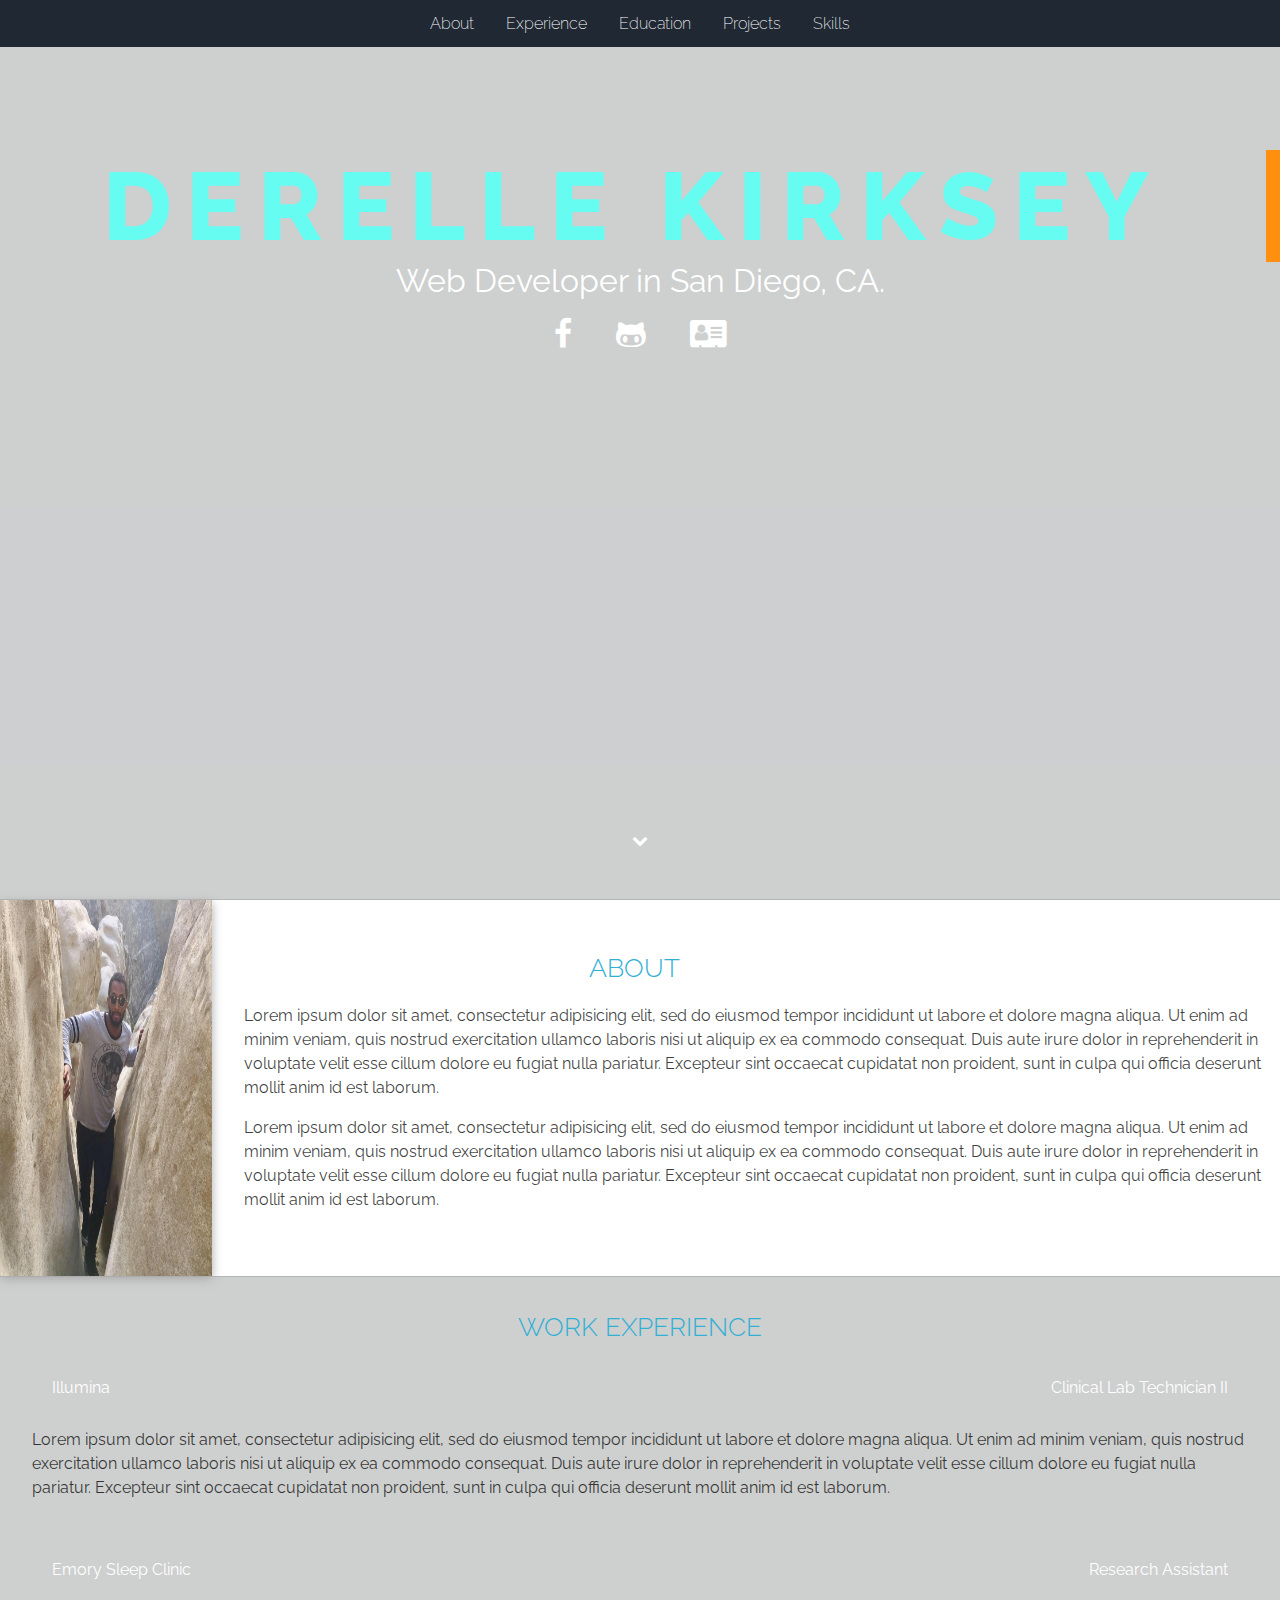
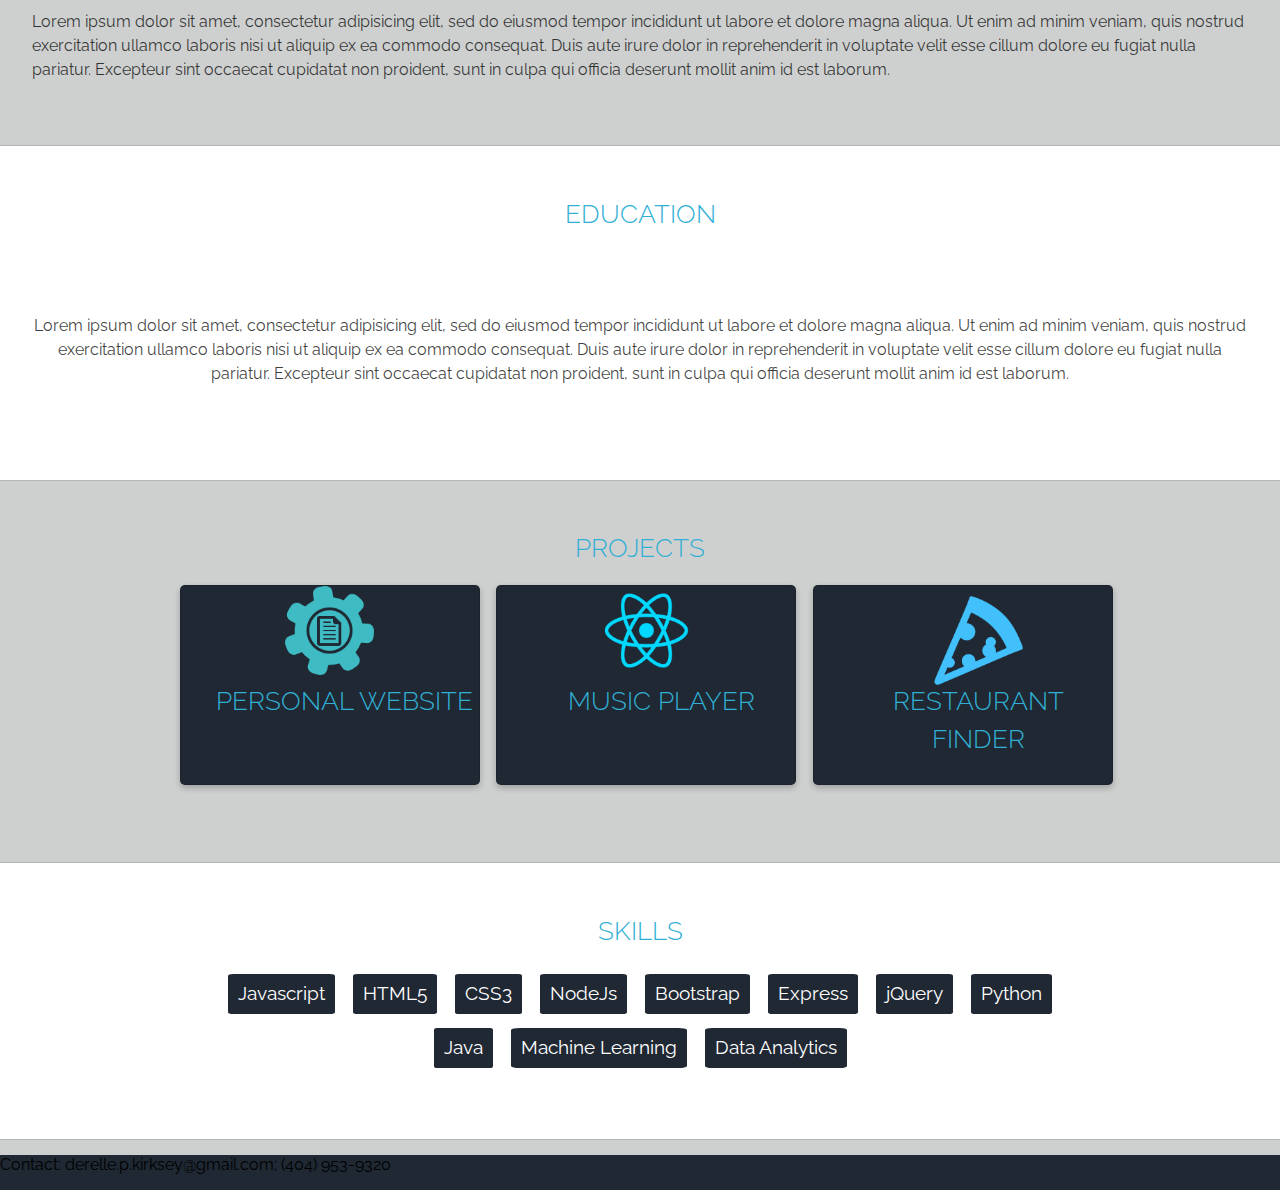
==== index.html @ b4f16cac "refactored cards" ====
<!DOCTYPE html>
<html>
  <head>
    <meta charset="utf-8">
    <meta name="viewport" content="width=device-width, initial-scale=1">
    <title>Derelle Kirksey</title>
    <link rel="stylesheet" media="screen and (min-width:1255px)" href="style.css">
    <link rel="stylesheet" media="screen and (min-width:837px) and (max-width: 1255px)" href="style2.css">
    <link rel="stylesheet" media="screen and (max-width: 837px) and (min-width: 595px)" href="style3.css">
    <link rel="stylesheet" media="screen and (max-width: 595px)" href="style4.css">
    <link href="https://fonts.googleapis.com/css?family=Raleway:200,300,400,500,600,700,800" rel="stylesheet">
    <link rel="stylesheet" href="https://maxcdn.bootstrapcdn.com/font-awesome/4.7.0/css/font-awesome.min.css">
      <script src="https://ajax.googleapis.com/ajax/libs/jquery/3.3.1/jquery.min.js"></script>
  </head>
  <body>

    <!-- BEGIN NAVBAR -->
    <div class="navbar">
      <a href="#about">About</a>
      <a href="#experience">Experience</a>
      <a href="#education">Education</a>
      <a href="#projects">Projects</a>
      <a href="#skills">Skills</a>
    </div>
    <!-- END NAVBAR -->

    <div class="container">

      <!-- HEADER -->
      <div class="jumbotron-fluid">


        <div class="jumbotron-text">
          <h1>Derelle Kirksey</h1>
          <p>Web Developer in San Diego, CA.</p>
        </div>
        <div class="jumbotron-social">
          <ul class="ul-social">
            <li class="li-social-links">
              <a class="social" href="https://www.facebook.com/bearhatz" target="_blank"><i class="fa fa-facebook" aria-hidden="true"></i></a>
            </li>
            <li class="li-social-links">
              <a class="social" href="https://github.com/citizenSNPs" target="_blank"><i class="fa fa-github-alt" aria-hidden="true"></i></a>
            </li>
            <li class="li-social-links">
              <a class="social" href="google.com" target="_blank"><i class="fa fa-address-card" aria-hidden="true"></i></a>
            </li>


          </ul>
        </div>
        <div id="down-arrow">
          <span><a href="#about"><i class="fa fa-chevron-down" aria-hidden="true"></i></a></span>
        </div>

      </div>
  </div>
      <!-- END HEADER -->



      <!-- BEGIN ABOUT -->
      <div class = "first_section about_section">
      <div class="row white box-shadow">
        <div class="side-content" id="portrait-container">  <img src="portrait.jpg" id = "portrait" alt=""></div>
        <div class="main-content">
          <div class="content-header">
            <a class="anchor" name="about"></a>
            <h2 class="section_title" id = "about-header">About</h2>
          </div>
          <div class="content-body" id="about">
            <p>Lorem ipsum dolor sit amet, consectetur adipisicing elit, sed do eiusmod tempor incididunt ut labore et dolore magna aliqua. Ut enim ad minim veniam, quis nostrud exercitation ullamco laboris nisi ut aliquip ex ea commodo consequat. Duis aute irure dolor in reprehenderit in voluptate velit esse cillum dolore eu fugiat nulla pariatur. Excepteur sint occaecat cupidatat non proident, sunt in culpa qui officia deserunt mollit anim id est laborum.</p>
            <p>Lorem ipsum dolor sit amet, consectetur adipisicing elit, sed do eiusmod tempor incididunt ut labore et dolore magna aliqua. Ut enim ad minim veniam, quis nostrud exercitation ullamco laboris nisi ut aliquip ex ea commodo consequat. Duis aute irure dolor in reprehenderit in voluptate velit esse cillum dolore eu fugiat nulla pariatur. Excepteur sint occaecat cupidatat non proident, sunt in culpa qui officia deserunt mollit anim id est laborum.</p>
          </div>
        </div>

      </div>
    </div>
      <!-- END ABOUT -->

      <!-- BEGIN EXPERIENCE -->





    <div class="first_section">

        <div class="side-content"></div>
        <div class="main-content">
          <div class="content-header">
            <a class="anchor" name="experience"></a>
            <h2 class="section_title">Work Experience</h2>
          </div>
          <!-- CARD #1 -->
          <div class="content-body">
            <div class="card">
              <div class="card-header">
                <h4>Illumina <span class="job-title">Clinical Lab Technician II</span></h4>
              </div>
              <div class="card-content">
                <p>Lorem ipsum dolor sit amet, consectetur adipisicing elit, sed do eiusmod tempor incididunt ut labore et dolore magna aliqua. Ut enim ad minim veniam, quis nostrud exercitation ullamco laboris nisi ut aliquip ex ea commodo consequat. Duis aute irure dolor in reprehenderit in voluptate velit esse cillum dolore eu fugiat nulla pariatur. Excepteur sint occaecat cupidatat non proident, sunt in culpa qui officia deserunt mollit anim id est laborum.</p>
              </div>
            </div>




          <!-- CARD #2 -->

            <div class="card">
              <div class="card-header">
                <h4>Emory Sleep Clinic   <span class="job-title">Research Assistant</span></h4>
              </div>
              <div class="card-content">
                <p>Lorem ipsum dolor sit amet, consectetur adipisicing elit, sed do eiusmod tempor incididunt ut labore et dolore magna aliqua. Ut enim ad minim veniam, quis nostrud exercitation ullamco laboris nisi ut aliquip ex ea commodo consequat. Duis aute irure dolor in reprehenderit in voluptate velit esse cillum dolore eu fugiat nulla pariatur. Excepteur sint occaecat cupidatat non proident, sunt in culpa qui officia deserunt mollit anim id est laborum.</p>
              </div>
            </div>
          </div>
        </div>
      </div>

      <!-- END EXPERIENCE -->

      <!-- BEGIN EDUCATION -->
      <div class="first_section">
      <div class="row white box-shadow">

        <div class="main-content">
          <div class="content-header">
            <a class="anchor" name="education"></a>
            <h2 class="section_title">Education</h2>
          </div>
          <div class="content-body">

            <!-- EDUCATION 1 -->
            <div class="card">
              <div class="card-header">
                <h4>Emory University<span class="job-title">2010-2015</span></h4>
              </div>
              <div class="card-content">
                <p>Lorem ipsum dolor sit amet, consectetur adipisicing elit, sed do eiusmod tempor incididunt ut labore et dolore magna aliqua. Ut enim ad minim veniam, quis nostrud exercitation ullamco laboris nisi ut aliquip ex ea commodo consequat. Duis aute irure dolor in reprehenderit in voluptate velit esse cillum dolore eu fugiat nulla pariatur. Excepteur sint occaecat cupidatat non proident, sunt in culpa qui officia deserunt mollit anim id est laborum.</p>
              </div>
            </div>


          </div>
        </div>

      </div>
    </div>
      <!-- END EDUCATION -->

      <!-- BEGIN PROJECTS -->
      <div class="row">
        <div class="main-content-lg">
          <div class="content-header">
            <a class="anchor" name="projects"></a>
            <h2 class="section_title">Projects</h2>
          </div>


          <div class="content-body">
            <!-- CARD #1 -->
            <div class="project-card-hidden">
              <img class= "project-icon" id="bracket" src="./bracket-icon.png" alt="">
              <h2>Personal Website</h2>
              <div class="project-content">
                <p>Click on the icon to view the code for this website!</p>
              </div>

            </div>
            <!-- CARD #2 -->
            <div class="project-card-hidden">

              <img class= "project-icon" src="./react-icon.png" alt="">
              <h2>Music Player</h2>
              <div class="project-content">
                <p>Music player web app with funky visuals - created using React. Click on the icon to view the code!</p>
              </div>

            </div>
            <!-- CARD #3 -->
            <div class="project-card-hidden">

              <img class= "project-icon food" src="./food.png" alt="cannot display">
              <h2>Restaurant Finder</h2>
              <div class="project-content">
                <p>A nifty way to find restaurants using Zomato API. Click on the icon to view the code!</p>

            </div>
          </div>
          </div>
        </div>
      </div>
      <!-- END PROJECTS -->

      <!-- BEGIN SKILLS -->
            <div class="row white box-shadow">
              <div class="side-content"></div>
              <div class="main-content">
                <div class="content-header">
                  <a class="anchor" name="skills"></a>
                  <h2 class="section_title">Skills</h2>
                </div>
                <div class="content-body">
                  <ul class="ul-skills">
                    <li class="li-skills">Javascript</li>
                    <li class="li-skills">HTML5</li>
                    <li class="li-skills">CSS3</li>
                    <li class="li-skills">NodeJs</li>
                    <li class="li-skills">Bootstrap</li>
                    <li class="li-skills">Express</li>
                    <li class="li-skills">jQuery</li>
                    <li class="li-skills">Python</li>
                    <li class="li-skills">Java</li>
                    <li class="li-skills">Machine Learning</li>
                    <li class="li-skills">Data Analytics</li>
                  </ul>
                </div>
              </div>
              <div class="side-content"></div>
            </div>
            <!-- END SKILLS -->



      <!-- BEGIN FOOTER -->
      <footer><p>Contact: derelle.p.kirksey@gmail.com; (404) 953-9320</p></footer>
      <!-- END FOOTER -->

    </div>



  <script type="text/javascript" src="scripts.js"></script>
  </body>
</html>
---- style.css ----
html, body {
  font-family: 'Raleway', sans-serif;
  background: rgba(197, 198, 199, 0.6);
  margin: 0;
  padding: 0;
  width: 100vw;

}

* {
  box-sizing: border-box
}



/*NAVBAR*/
.navbar {
  background-color: #1f2833;
  position: fixed; /* Set the navbar to fixed position */
  top: 0; /* Position the navbar at the top of the page */
  width: 100%; /* Full width */
  display: flex;
  justify-content: center;
  z-index: 100;
}

.navbar a {
  font-weight: 200;
  color: white;
  padding: 14px 16px;
  text-decoration: none;
  border-bottom: hidden;

}




.anchor {
  display: block;
  position: relative;
  top: -70px;
  visibility: hidden;
}

/*JUMBOTRON*/
.jumbotron-fluid {
  background-image: url('./rainbows_edit2.jpg');
  background-size: 100vw;
  height: 100vh; /*height to 100% of view height*/
  /* background: #0B0c10; /*background color to blue*/
  margin-bottom: 0; /*no bottom margin*/
  display: flex;
  flex-direction: column;


}

.jumbotron-text {
  /*TAGLINE UNDER NAME*/
  font-weight: 400;
  font-size: 2em;
  color: white;
  text-align: center;
  padding-top: 150px;
}

.jumbotron-text h1 {
  /* NAME */
  text-transform: uppercase;
  font-weight: 800;
  font-size: 3em;
  margin-bottom: 0;
  color: #66fcf1;

}

.jumbotron-text h1 {
  overflow: hidden; /* Ensures the content is not revealed until the animation */
  border-right: .15em solid #ff8f0f; /* The typwriter cursor */
  white-space: nowrap; /* Keeps the content on a single line */
  margin: 0 auto; /* Gives that scrolling effect as the typing happens */
  letter-spacing: .15em; /* Adjust as needed */
  animation:
    typing 3.5s steps(40, end),
    blink-caret .75s 5;
    animation-fill-mode: forwards;

}


/* The typing effect */
@keyframes typing {
  from { width: 0 }
  to { width: 85% }
}

/* The typewriter cursor effect */
@keyframes blink-caret {
  from, to { border-color: transparent }
  50% { border-color: orange; }
  100% {border-color: transparent; }
}

.jumbotron-text p {
  margin: 0;
}

/*SOCIAL LINKS*/
.ul-social {
  text-align: center;
  padding-left: 0;
}

.li-social-links {
  display: inline-block;
  list-style: none;
}

.social {
  font-size: 2em;
  color: white;
  padding: 20px;
}

/*ARROW LINK*/
#down-arrow {
  /*position: absolute;
  width: 100%;*/
  margin-top: auto;
  text-align: center;
  margin-bottom: 50px;
}

#down-arrow a {
  color: white;
}

/*CONTENT*/
.container {
  /*sets up flexbox*/
  display: flex;
  flex-direction: column;
  width: 100vw;
  margin-left: auto;
  margin-right: auto;
}

.row {
  display: flex;
  text-align: center;

}

.white {
  background: white;
}

.side-content {
  flex: 0 0 16.6%;
}


#portrait{
  height: 100%;
  width: 100%;
  left: 0%;
  top:26.5%;
  border-radius: 0%;
  z-index: 0;
  box-shadow: 0px 3px 10px darkgrey;
}


.main-content {
  /* flex: 0 0 66.6%; */
  margin-top: 2rem;
  margin-bottom: 3rem;
  width: 95%;
  margin-left: auto;
  margin-right: auto;
}

.side-content-sm {
  flex: 0 0 10%;
}

.main-content-lg {
  flex: 0 0 100%;
  margin-top: 2rem;
  margin-bottom: 3rem;
}

.box-shadow {
  -webkit-box-shadow: 0px 0px 1px 0px rgba(0,0,0,0.75);
  -moz-box-shadow: 0px 0px 1px 0px rgba(0,0,0,0.75);
  box-shadow: 0px 0px 1px 0px rgba(0,0,0,0.75);
}


h2 {
  font-weight: 300;
  font-size: 2vw;
  color: #31b0d5;
  text-transform: uppercase;
  text-align: center;
}

.content-body {

  line-height: 1.5;
  color: rgba(0,0,0,.75);

}

.content-body#about{
  text-align: left;
  margin-left: 3%;
}

#about-header{
  position: relative;
  left: -10.5%;
}


/*EDUCATION*/
.card {
  display: flex;
  flex-direction: column;
  background-color: rgba(197, 198, 199, 0);
  margin-bottom: 30px;
  width: 100%;
  margin-left: auto;
  margin-right: auto;
}

.card-header {
  padding: .75rem 1.25rem;
  border-top-left-radius: .25rem;
  border-top-right-radius: .25rem;
}

.card-header {
  text-align: left;
}
}

.card-content {
  padding: 1rem 1rem;
  flex: 1 1 auto;
  text-align: center;

}

h4 {
  margin: 0;
  font-weight: 400;
  color: white;
}

.job-title {
  float: right;
}

.first_section{
  display: inline-block;
}

/*PROJECTS*/


.project-card-hidden{
  display: inline-block;
  flex-wrap: wrap;
  flex-direction: row;
  background-color: #1f2833;
  border: 1px solid rgba(0,0,0,.125);
  border-radius: 5px;
  margin: auto;
  margin-bottom: 30px;
  box-shadow: 0 3px 6px rgba(0,0,0,0.08), 0 3px 6px rgba(0,0,0,0.15);
  height: 200px;
  width: 20%;
  transition: width 500ms;
  text-align: center;
  min-width: 300px;
  margin-left: 1%;
  vertical-align: bottom;
}

.project-card-hidden:hover{
  display: inline-block;
  flex-wrap: wrap;
  background-color: white;
  border: 1px solid rgba(0,0,0,.125);
  border-radius: 5px;
  margin-bottom: 30px;
  box-shadow: 0 3px 6px rgba(0,0,0,0.08), 0 3px 6px rgba(0,0,0,0.15);
  width: 40%;
}

.project-card-hidden:hover .project-content{
  opacity: 1;
  transition-delay: 400ms;
}

.project-card {
  display: flex;
  flex-direction: row;
  background-color: white;
  border: 1px solid rgba(0,0,0,.125);
  border-radius: 5px;
  margin-bottom: 30px;
  box-shadow: 0 3px 6px rgba(0,0,0,0.08), 0 3px 6px rgba(0,0,0,0.15);
}

.project-icon{
  height: 45%;
  cursor: pointer;
  filter: hue-rotate();
  max-width: 50%;
}

.project-icon.food{
  height: 45%;
  position: relative;
  top: 5%;
  left: 5%;
}


.project-image {
  flex: 1 0 auto;
}

.project-image img {
  display: block;
  border-top-left-radius: 5px;
  border-bottom-left-radius: 5px;
}

.project-card-hidden h2{
  margin: auto;
  margin-left: 10%;
}

.project-content {
  flex: 1 1 auto;
  padding: 1.25rem;
  display: flex block;
  justify-content: center;
  flex-direction: column;
  opacity: 0;

}

/*SKILLS*/
.ul-skills {
  text-align: center;
  padding-left: 0;
  list-style-type: none;
}

.li-skills {
  display: inline-block;
  height: 40px;
  margin: 7px;
  padding: 5px 10px;
  color: white;
  background: #1f2833;
  list-style: none;
  cursor: default;
  font-size: 1.2em;
  list-style-type: none;
  border-radius: 5%;
}

.li-skills:hover{
  color: #66fcf1;
}



/*CONTACT*/
.blue {
  background: #3498db;
  text-align: center;
}

.contact {
  max-width: 500px;
  margin: 0 auto;
}

.contact input, .contact textarea {
  display: block;
  width: 100%;
  padding: 10px;
  border-radius: 4px;
  border: none;
  margin-bottom: 10px;
  background: #1d6fa5;
  color: #fff;
  -webkit-transition: .5s ease all;
  transition: .5s ease all;
}

.contact textarea {
  height: 150px;
  resize: none;
}

.contact button {
  display: block;
  width: 100%;
  background: #fff;
  border-radius: 4px;
  padding: 5px 10px;
  border: none;
  color: #3498db;
  font-weight: 700;
  box-shadow: 0 1px 3px rgba(0,0,0,0.12), 0 1px 2px rgba(0,0,0,0.24);
  -webkit-transition: .5s ease all;
  transition: .5s ease all;
}


.white-text {
  color: white;
}

.row.white.box-shadow{
  margin-left: auto;
  margin-right: auto;
  text-align: center;
}

footer{
  background: #1f2833;
  height: 35px;
  position: relative;
  bottom: -50%;
}


#css{
  position: absolute;
  z-index: 5;
}

img, embed, object, video, h2{
			max-width: 100%;
		}
---- style2.css ----
html, body {
  font-family: 'Raleway', sans-serif;
  background: rgba(197, 198, 199, 0.6);
  margin: 0;
  padding: 0;
  width: 100vw;

}

* {
  box-sizing: border-box
}



/*NAVBAR*/
.navbar {
  background-color: #0B0c10;
  position: fixed; /* Set the navbar to fixed position */
  top: 0; /* Position the navbar at the top of the page */
  width: 100%; /* Full width */
  display: flex;
  justify-content: center;
  z-index: 100;
}

.navbar a {
  font-weight: 200;
  color: white;
  padding: 14px 16px;
  text-decoration: none;
  border-bottom: hidden;

}




.anchor {
  display: block;
  position: relative;
  top: -70px;
  visibility: hidden;
}

/*JUMBOTRON*/
.jumbotron-fluid {
  height: 100vh; /*height to 100% of view height*/
  background: #0B0c10; /*background color to blue*/
  margin-bottom: 0; /*no bottom margin*/
  display: flex;
  flex-direction: column;


}

.jumbotron-text {
  /*TAGLINE UNDER NAME*/
  font-weight: 400;
  font-size: 2em;
  color: white;
  text-align: center;
  padding-top: 150px;
}

.jumbotron-text h1 {
  /* NAME */
  text-transform: uppercase;
  font-weight: 800;
  font-size: 2em;
  margin-bottom: 0;
  color: #66fcf1;

}

.jumbotron-text h1 {
  overflow: hidden; /* Ensures the content is not revealed until the animation */
  border-right: .15em solid orange; /* The typwriter cursor */
  white-space: nowrap; /* Keeps the content on a single line */
  margin: 0 auto; /* Gives that scrolling effect as the typing happens */
  letter-spacing: .15em; /* Adjust as needed */
  animation:
    typing 3.5s steps(40, end),
    blink-caret .75s 5;
    animation-fill-mode: forwards;

}


/* The typing effect */
@keyframes typing {
  from { width: 0 }
  to { width: 85% }
}

/* The typewriter cursor effect */
@keyframes blink-caret {
  from, to { border-color: transparent }
  50% { border-color: orange; }
  100% {border-color: transparent; }
}

.jumbotron-text p {
  margin: 0;
}

/*SOCIAL LINKS*/
.ul-social {
  text-align: center;
  padding-left: 0;
}

.li-social-links {
  display: inline-block;
  list-style: none;
}

.social {
  font-size: 2em;
  color: white;
  padding: 20px;
}

/*ARROW LINK*/
#down-arrow {
  /*position: absolute;
  width: 100%;*/
  margin-top: auto;
  text-align: center;
  margin-bottom: 50px;
}

#down-arrow a {
  color: white;
}

/*CONTENT*/
.container {
  /*sets up flexbox*/
  display: flex;
  flex-direction: column;
  width: 100vw;
  margin-left: auto;
  margin-right: auto;
}

.row {
  display: flex;
  text-align: center;

}

.white {
  background: white;
}

.side-content {
  flex: 0 0 16.6%;
}


#portrait{
  height: 100%;
  width: 100%;
  left: 0%;
  top:26.5%;
  border-radius: 0%;
  z-index: 0;
  box-shadow: 0px 3px 10px darkgrey;
  min-width: 215px;
}


.main-content {
  /* flex: 0 0 66.6%; */
  margin-top: 2rem;
  margin-bottom: 3rem;
  width: 95%;
  margin-left: auto;
  margin-right: auto;
}

.side-content-sm {
  flex: 0 0 10%;
}

.main-content-lg {
  flex: 0 0 80%;
  margin-top: 2rem;
  margin-bottom: 3rem;
}

.box-shadow {
  -webkit-box-shadow: 0px 0px 1px 0px rgba(0,0,0,0.75);
  -moz-box-shadow: 0px 0px 1px 0px rgba(0,0,0,0.75);
  box-shadow: 0px 0px 1px 0px rgba(0,0,0,0.75);
}

h2 {
  font-weight: 300;
  font-size: 2vw;
  color: #31b0d5;
  text-transform: uppercase;
  text-align: center;
}

.content-body {

  line-height: 1.5;
  color: rgba(0,0,0,.75);

}

.content-body#about{
  text-align: left;
  margin-left: 3%;
}

#about-header{
  position: relative;
  left: -10.5%;
}

/*EDUCATION*/
.card {
  display: flex;
  flex-direction: column;
  background-color: white;
  border: 1px solid rgba(0,0,0,.125);
  border-radius: .25rem;
  margin-bottom: 30px;
  width: 80%;
  margin-left: auto;
  margin-right: auto;
}

.card-header {
  padding: .75rem 1.25rem;
  background-color: #1f2833;
  border-bottom: 1px solid rgba(0,0,0,.075);
  border-top-left-radius: .25rem;
  border-top-right-radius: .25rem;
}

.card-header {
  text-align: left;
}
}

.card-content {
  padding: .25rem 1.25rem;
  flex: 1 1 auto;
  text-align: center;
}

h4 {
  margin: 0;
  font-weight: 400;
  color: white;
}

.job-title {
  float: right;
}

/*PROJECTS*/


.project-card-hidden{
  display: flex;
  flex-direction: row;
  background-color: #1f2833;
  border: 1px solid rgba(0,0,0,.125);
  border-radius: 5px;
  margin: auto;
  margin-bottom: 30px;
  box-shadow: 0 3px 6px rgba(0,0,0,0.08), 0 3px 6px rgba(0,0,0,0.15);
  height: 200px;
  width: 40%;
  transition: width 500ms;
  text-align: center;
  min-width: 300px;
}

.project-card-hidden:hover{
  display: flex;
  flex-direction: row;
  background-color: white;
  border: 1px solid rgba(0,0,0,.125);
  border-radius: 5px;
  margin-bottom: 30px;
  box-shadow: 0 3px 6px rgba(0,0,0,0.08), 0 3px 6px rgba(0,0,0,0.15);
  width: 100%;
}

.project-card-hidden:hover .project-content{
  opacity: 1;
  transition-delay: 400ms;
}

.project-card {
  display: flex;
  flex-direction: row;
  background-color: white;
  border: 1px solid rgba(0,0,0,.125);
  border-radius: 5px;
  margin-bottom: 30px;
  box-shadow: 0 3px 6px rgba(0,0,0,0.08), 0 3px 6px rgba(0,0,0,0.15);
}

.project-icon{
  height: 100%;
  cursor: pointer;
  filter: hue-rotate();
  max-width: 50%;
}

/* .project-icon#bracket{
  width: 30%;
} */

.project-image {
  flex: 1 0 auto;
}

.project-image img {
  display: block;
  border-top-left-radius: 5px;
  border-bottom-left-radius: 5px;
}

.project-card-hidden h2{
  margin: auto;
  margin-left: 10%;
}

.project-content {
  flex: 1 1 auto;
  padding: 1.25rem;
  display: flex;
  justify-content: center;
  flex-direction: column;
  opacity: 0;

}

/*SKILLS*/
.ul-skills {
  text-align: center;
  padding-left: 0;
  list-style-type: none;
}

.li-skills {
  display: inline-block;
  height: 40px;
  margin: 7px;
  padding: 5px 10px;
  color: white;
  background: #1f2833;
  list-style: none;
  cursor: default;
  font-size: 1.2em;
  list-style-type: none;
  border-radius: 5%;
}

.li-skills:hover{
  color: #66fcf1;
}



/*CONTACT*/
.blue {
  background: #3498db;
  text-align: center;
}

.contact {
  max-width: 500px;
  margin: 0 auto;
}

.contact input, .contact textarea {
  display: block;
  width: 100%;
  padding: 10px;
  border-radius: 4px;
  border: none;
  margin-bottom: 10px;
  background: #1d6fa5;
  color: #fff;
  -webkit-transition: .5s ease all;
  transition: .5s ease all;
}

.contact textarea {
  height: 150px;
  resize: none;
}

.contact button {
  display: block;
  width: 100%;
  background: #fff;
  border-radius: 4px;
  padding: 5px 10px;
  border: none;
  color: #3498db;
  font-weight: 700;
  box-shadow: 0 1px 3px rgba(0,0,0,0.12), 0 1px 2px rgba(0,0,0,0.24);
  -webkit-transition: .5s ease all;
  transition: .5s ease all;
}


.white-text {
  color: white;
}

.row.white.box-shadow{
  margin-left: auto;
  margin-right: auto;
  text-align: center;
}


#css{
  position: absolute;
  z-index: 5;
}

img, embed, object, video, h2{
			max-width: 100%;
		}
---- style3.css ----
html, body {
  font-family: 'Raleway', sans-serif;
  background: rgba(197, 198, 199, 0.6);
  margin: 0;
  padding: 0;
  width: 100vw;

}

* {
  box-sizing: border-box
}



/*NAVBAR*/
.navbar {
  background-color: #0B0c10;
  position: fixed; /* Set the navbar to fixed position */
  top: 0; /* Position the navbar at the top of the page */
  width: 100%; /* Full width */
  display: flex;
  justify-content: center;
  z-index: 100;
}

.navbar a {
  font-weight: 200;
  color: white;
  padding: 14px 16px;
  text-decoration: none;
  border-bottom: hidden;

}




.anchor {
  display: block;
  position: relative;
  top: -70px;
  visibility: hidden;
}

/*JUMBOTRON*/
.jumbotron-fluid {
  height: 100vh; /*height to 100% of view height*/
  background: #0B0c10; /*background color to blue*/
  margin-bottom: 0; /*no bottom margin*/
  display: flex;
  flex-direction: column;


}

.jumbotron-text {
  /*TAGLINE UNDER NAME*/
  font-weight: 400;
  font-size: 2em;
  color: white;
  text-align: center;
  padding-top: 150px;
}

.jumbotron-text h1 {
  /* NAME */
  text-transform: uppercase;
  font-weight: 800;
  font-size: 1em;
  margin-bottom: 0;
  color: #66fcf1;

}

.jumbotron-text h1 {
  overflow: hidden; /* Ensures the content is not revealed until the animation */
  border-right: .15em solid orange; /* The typwriter cursor */
  white-space: nowrap; /* Keeps the content on a single line */
  margin: 0 auto; /* Gives that scrolling effect as the typing happens */
  letter-spacing: .15em; /* Adjust as needed */
  animation:
    typing 3.5s steps(40, end),
    blink-caret .75s 5;
    animation-fill-mode: forwards;

}


/* The typing effect */
@keyframes typing {
  from { width: 0 }
  to { width: 85% }
}

/* The typewriter cursor effect */
@keyframes blink-caret {
  from, to { border-color: transparent }
  50% { border-color: orange; }
  100% {border-color: transparent; }
}

.jumbotron-text p {
  margin: 0;
}

/*SOCIAL LINKS*/
.ul-social {
  text-align: center;
  padding-left: 0;
}

.li-social-links {
  display: inline-block;
  list-style: none;
}

.social {
  font-size: 2em;
  color: white;
  padding: 20px;
}

/*ARROW LINK*/
#down-arrow {
  /*position: absolute;
  width: 100%;*/
  margin-top: auto;
  text-align: center;
  margin-bottom: 50px;
}

#down-arrow a {
  color: white;
}

/*CONTENT*/
.container {
  /*sets up flexbox*/
  display: flex;
  flex-direction: column;
  width: 100vw;
  margin-left: auto;
  margin-right: auto;
}

.row {
  display: flex;
  text-align: center;

}

.white {
  background: white;
}

.side-content {
  flex: 0 0 16.6%;
}


#portrait{
  display:none;
}

#portrait-container{
  display:none;
}


.main-content {
  /* flex: 0 0 66.6%; */
  margin-top: 2rem;
  margin-bottom: 3rem;
  width: 95%;
  margin-left: auto;
  margin-right: auto;
}

.side-content-sm {
  flex: 0 0 10%;
}

.main-content-lg {
  flex: 0 0 80%;
  margin-top: 2rem;
  margin-bottom: 3rem;
}

.box-shadow {
  -webkit-box-shadow: 0px 0px 1px 0px rgba(0,0,0,0.75);
  -moz-box-shadow: 0px 0px 1px 0px rgba(0,0,0,0.75);
  box-shadow: 0px 0px 1px 0px rgba(0,0,0,0.75);
}

h2 {
  font-weight: 300;
  font-size: 2vw;
  color: #31b0d5;
  text-transform: uppercase;
  text-align: center;
}

.content-body {

  line-height: 1.5;
  color: rgba(0,0,0,.75);

}

.content-body#about{
  text-align: left;
  margin-left: 3%;
}

.section_title{
  font-size: 2.5em;
}


/*EDUCATION*/
.card {
  display: flex;
  flex-direction: column;
  background-color: white;
  border: 1px solid rgba(0,0,0,.125);
  border-radius: .25rem;
  margin-bottom: 30px;
  width: 80%;
  margin-left: auto;
  margin-right: auto;
}

.card-header {
  padding: .75rem 1.25rem;
  background-color: #1f2833;
  border-bottom: 1px solid rgba(0,0,0,.075);
  border-top-left-radius: .25rem;
  border-top-right-radius: .25rem;
}

.card-header {
  text-align: center;
}
}

.card-content {
  padding: .25rem 1.25rem;
  flex: 1 1 auto;
  text-align: center;
}

.card-content p{
  padding: 20px;
}

h4 {
  margin: 0;
  font-weight: 400;
  color: white;
}

.job-title {
  display:none;
}

/*PROJECTS*/


.project-card-hidden{
  display: flex;
  flex-direction: row;
  background-color: #1f2833;
  border: 1px solid rgba(0,0,0,.125);
  border-radius: 5px;
  margin: auto;
  margin-bottom: 30px;
  box-shadow: 0 3px 6px rgba(0,0,0,0.08), 0 3px 6px rgba(0,0,0,0.15);
  height: 200px;
  width: 40%;
  transition: width 500ms;
  text-align: center;
  min-width: 300px;
}

/* .project-card-hidden:hover{
  display: flex;
  flex-direction: row;
  background-color: white;
  border: 1px solid rgba(0,0,0,.125);
  border-radius: 5px;
  margin-bottom: 30px;
  box-shadow: 0 3px 6px rgba(0,0,0,0.08), 0 3px 6px rgba(0,0,0,0.15);
  width: 100%;
} */

.project-card-hidden:active .project-content{
  opacity: 1;
}

.project-card-hidden:active .project-icon{
  display: none;
}

.project-card-hidden:hover .project-content{
  opacity: 1;
}

.project-card-hidden:hover .project-icon{
  display: none;
}

.project-card {
  display: flex;
  flex-direction: row;
  background-color: white;
  border: 1px solid rgba(0,0,0,.125);
  border-radius: 5px;
  margin-bottom: 30px;
  box-shadow: 0 3px 6px rgba(0,0,0,0.08), 0 3px 6px rgba(0,0,0,0.15);
}

.project-icon{
  height: 100%;
  cursor: pointer;
  filter: hue-rotate();
  max-width: 50%;
}

/* .project-icon#bracket{
  width: 30%;
} */

.project-image {
  flex: 1 0 auto;
}

.project-image img {
  display: block;
  border-top-left-radius: 5px;
  border-bottom-left-radius: 5px;
}

.project-card-hidden h2{
  margin: auto;
  margin-left: 10%;
  font-size: 1em;
}

.project-content {
  flex: 1 1 auto;
  color: white;
  padding: 1.25rem;
  display: flex;
  justify-content: center;
  flex-direction: column;
  opacity: 0;

}

/*SKILLS*/
.ul-skills {
  text-align: center;
  padding-left: 0;
  list-style-type: none;
}

.li-skills {
  display: inline-block;
  height: 40px;
  margin: 7px;
  padding: 5px 10px;
  color: white;
  background: #1f2833;
  list-style: none;
  cursor: default;
  font-size: 1.2em;
  list-style-type: none;
  border-radius: 5%;
}

.li-skills:hover{
  color: #66fcf1;
}



/*CONTACT*/
.blue {
  background: #3498db;
  text-align: center;
}

.contact {
  max-width: 500px;
  margin: 0 auto;
}

.contact input, .contact textarea {
  display: block;
  width: 100%;
  padding: 10px;
  border-radius: 4px;
  border: none;
  margin-bottom: 10px;
  background: #1d6fa5;
  color: #fff;
  -webkit-transition: .5s ease all;
  transition: .5s ease all;
}

.contact textarea {
  height: 150px;
  resize: none;
}

.contact button {
  display: block;
  width: 100%;
  background: #fff;
  border-radius: 4px;
  padding: 5px 10px;
  border: none;
  color: #3498db;
  font-weight: 700;
  box-shadow: 0 1px 3px rgba(0,0,0,0.12), 0 1px 2px rgba(0,0,0,0.24);
  -webkit-transition: .5s ease all;
  transition: .5s ease all;
}


.white-text {
  color: white;
}

.row.white.box-shadow{
  margin-left: auto;
  margin-right: auto;
  text-align: center;
}


#css{
  position: absolute;
  z-index: 5;
}

img, embed, object, video, h2{
			max-width: 100%;
		}
---- style4.css ----
html, body {
  font-family: 'Raleway', sans-serif;
  background: rgba(197, 198, 199, 0.6);
  margin: 0;
  padding: 0;
  width: 150vw;

}

* {
  box-sizing: border-box
}



/*NAVBAR*/
.navbar {
  background-color: #0B0c10;
  position: fixed; /* Set the navbar to fixed position */
  top: 0; /* Position the navbar at the top of the page */
  width: 100%; /* Full width */
  display: flex;
  justify-content: center;
  z-index: 100;
}

.navbar a {
  font-weight: 200;
  color: white;
  padding: 14px 16px;
  text-decoration: none;
  border-bottom: hidden;

}




.anchor {
  display: block;
  position: relative;
  top: -70px;
  visibility: hidden;
}

/*JUMBOTRON*/
.jumbotron-fluid {
  width: 150vw;
  height: 100vh; /*height to 100% of view height*/
  background: #0B0c10; /*background color to blue*/
  margin-bottom: 0; /*no bottom margin*/
  display: flex;
  flex-direction: column;


}

.jumbotron-text {
  /*TAGLINE UNDER NAME*/
  font-weight: 400;
  font-size: 2em;
  color: white;
  text-align: center;
  padding-top: 150px;
}

.jumbotron-text h1 {
  /* NAME */
  text-transform: uppercase;
  font-weight: 800;
  font-size: 1em;
  margin-bottom: 0;
  color: #66fcf1;

}

.jumbotron-text h1 {
  overflow: hidden; /* Ensures the content is not revealed until the animation */
  white-space: wrap; /* Keeps the content on a single line */
  margin: 0 auto; /* Gives that scrolling effect as the typing happens */
  letter-spacing: .15em; /* Adjust as needed */
}

.jumbotron-text p {
  margin: 0;
}

/*SOCIAL LINKS*/
.ul-social {
  text-align: center;
  padding-left: 0;
}

.li-social-links {
  display: inline-block;
  list-style: none;
}

.social {
  font-size: 2em;
  color: white;
  padding: 20px;
}

/*ARROW LINK*/
#down-arrow {
  /*position: absolute;
  width: 100%;*/
  margin-top: auto;
  text-align: center;
  margin-bottom: 50px;
}

#down-arrow a {
  color: white;
}

/*CONTENT*/
.container {
  display: flex;
  flex-direction: column;
  width: 150vw;
  margin-left: auto;
  margin-right: auto;
}

.row {
  display: flex;
  text-align: center;

}

.white {
  background: white;
}

.side-content {
  flex: 0 0 16.6%;
}


#portrait{
  display:none;
}

#portrait-container{
  display:none;
}


.main-content {
  /* flex: 0 0 66.6%; */
  margin-top: 2rem;
  margin-bottom: 3rem;
  width: 95%;
  margin-left: auto;
  margin-right: auto;
}

.side-content-sm {
  flex: 0 0 10%;
}

.main-content-lg {
  flex: 0 0 80%;
  margin-top: 2rem;
  margin-bottom: 3rem;
}

.box-shadow {
  -webkit-box-shadow: 0px 0px 1px 0px rgba(0,0,0,0.75);
  -moz-box-shadow: 0px 0px 1px 0px rgba(0,0,0,0.75);
  box-shadow: 0px 0px 1px 0px rgba(0,0,0,0.75);
}

h2 {
  font-weight: 300;
  font-size: 2vw;
  color: #31b0d5;
  text-transform: uppercase;
  text-align: center;
}

.content-body {

  line-height: 1.5;
  color: rgba(0,0,0,.75);

}

.content-body#about{
  text-align: left;
  margin-left: 3%;
}

.section_title{
  font-size: 2.5em;
}


/*EDUCATION*/
.card {
  display: flex;
  flex-direction: column;
  background-color: white;
  border: 1px solid rgba(0,0,0,.125);
  border-radius: .25rem;
  margin-bottom: 30px;
  width: 80%;
  margin-left: auto;
  margin-right: auto;
}

.card-header {
  padding: .75rem 1.25rem;
  background-color: #1f2833;
  border-bottom: 1px solid rgba(0,0,0,.075);
  border-top-left-radius: .25rem;
  border-top-right-radius: .25rem;
}

.card-header {
  text-align: center;
}
}

.card-content {
  padding: .25rem 1.25rem;
  flex: 1 1 auto;
  text-align: center;
}

.card-content p{
  padding: 20px;
}

h4 {
  margin: 0;
  font-weight: 400;
  color: white;
}

.job-title {
  display:none;
}

/*PROJECTS*/


.project-card-hidden{
  display: flex;
  flex-direction: row;
  background-color: #1f2833;
  border: 1px solid rgba(0,0,0,.125);
  border-radius: 5px;
  margin: auto;
  margin-bottom: 30px;
  box-shadow: 0 3px 6px rgba(0,0,0,0.08), 0 3px 6px rgba(0,0,0,0.15);
  height: 200px;
  width: 40%;
  transition: width 500ms;
  text-align: center;
  min-width: 300px;
}

/* .project-card-hidden:hover{
  display: flex;
  flex-direction: row;
  background-color: white;
  border: 1px solid rgba(0,0,0,.125);
  border-radius: 5px;
  margin-bottom: 30px;
  box-shadow: 0 3px 6px rgba(0,0,0,0.08), 0 3px 6px rgba(0,0,0,0.15);
  width: 100%;
} */

.project-card-hidden:active .project-content{
  opacity: 1;
}

.project-card-hidden:active .project-icon{
  display: none;
}

.project-card-hidden:hover .project-content{
  opacity: 1;
}

.project-card-hidden:hover .project-icon{
  display: none;
}

.project-card {
  display: flex;
  flex-direction: row;
  background-color: white;
  border: 1px solid rgba(0,0,0,.125);
  border-radius: 5px;
  margin-bottom: 30px;
  box-shadow: 0 3px 6px rgba(0,0,0,0.08), 0 3px 6px rgba(0,0,0,0.15);
}

.project-icon{
  height: 100%;
  cursor: pointer;
  filter: hue-rotate();
  max-width: 50%;
}

/* .project-icon#bracket{
  width: 30%;
} */

.project-image {
  flex: 1 0 auto;
}

.project-image img {
  display: block;
  border-top-left-radius: 5px;
  border-bottom-left-radius: 5px;
}

.project-card-hidden h2{
  margin: auto;
  margin-left: 10%;
  font-size: 1em;
}

.project-content {
  flex: 1 1 auto;
  color: white;
  padding: 1.25rem;
  display: flex;
  justify-content: center;
  flex-direction: column;
  opacity: 0;

}

/*SKILLS*/
.ul-skills {
  text-align: center;
  padding-left: 0;
  list-style-type: none;
}

.li-skills {
  display: inline-block;
  height: 40px;
  margin: 7px;
  padding: 5px 10px;
  color: white;
  background: #1f2833;
  list-style: none;
  cursor: default;
  font-size: 1.2em;
  list-style-type: none;
  border-radius: 5%;
}

.li-skills:hover{
  color: #66fcf1;
}



/*CONTACT*/
.blue {
  background: #3498db;
  text-align: center;
}

.contact {
  max-width: 500px;
  margin: 0 auto;
}

.contact input, .contact textarea {
  display: block;
  width: 100%;
  padding: 10px;
  border-radius: 4px;
  border: none;
  margin-bottom: 10px;
  background: #1d6fa5;
  color: #fff;
  -webkit-transition: .5s ease all;
  transition: .5s ease all;
}

.contact textarea {
  height: 150px;
  resize: none;
}

.contact button {
  display: block;
  width: 100%;
  background: #fff;
  border-radius: 4px;
  padding: 5px 10px;
  border: none;
  color: #3498db;
  font-weight: 700;
  box-shadow: 0 1px 3px rgba(0,0,0,0.12), 0 1px 2px rgba(0,0,0,0.24);
  -webkit-transition: .5s ease all;
  transition: .5s ease all;
}


.white-text {
  color: white;
}

.row.white.box-shadow{
  margin-left: auto;
  margin-right: auto;
  text-align: center;
}


#css{
  position: absolute;
  z-index: 5;
}

img, embed, object, video, h2{
			max-width: 100%;
		}
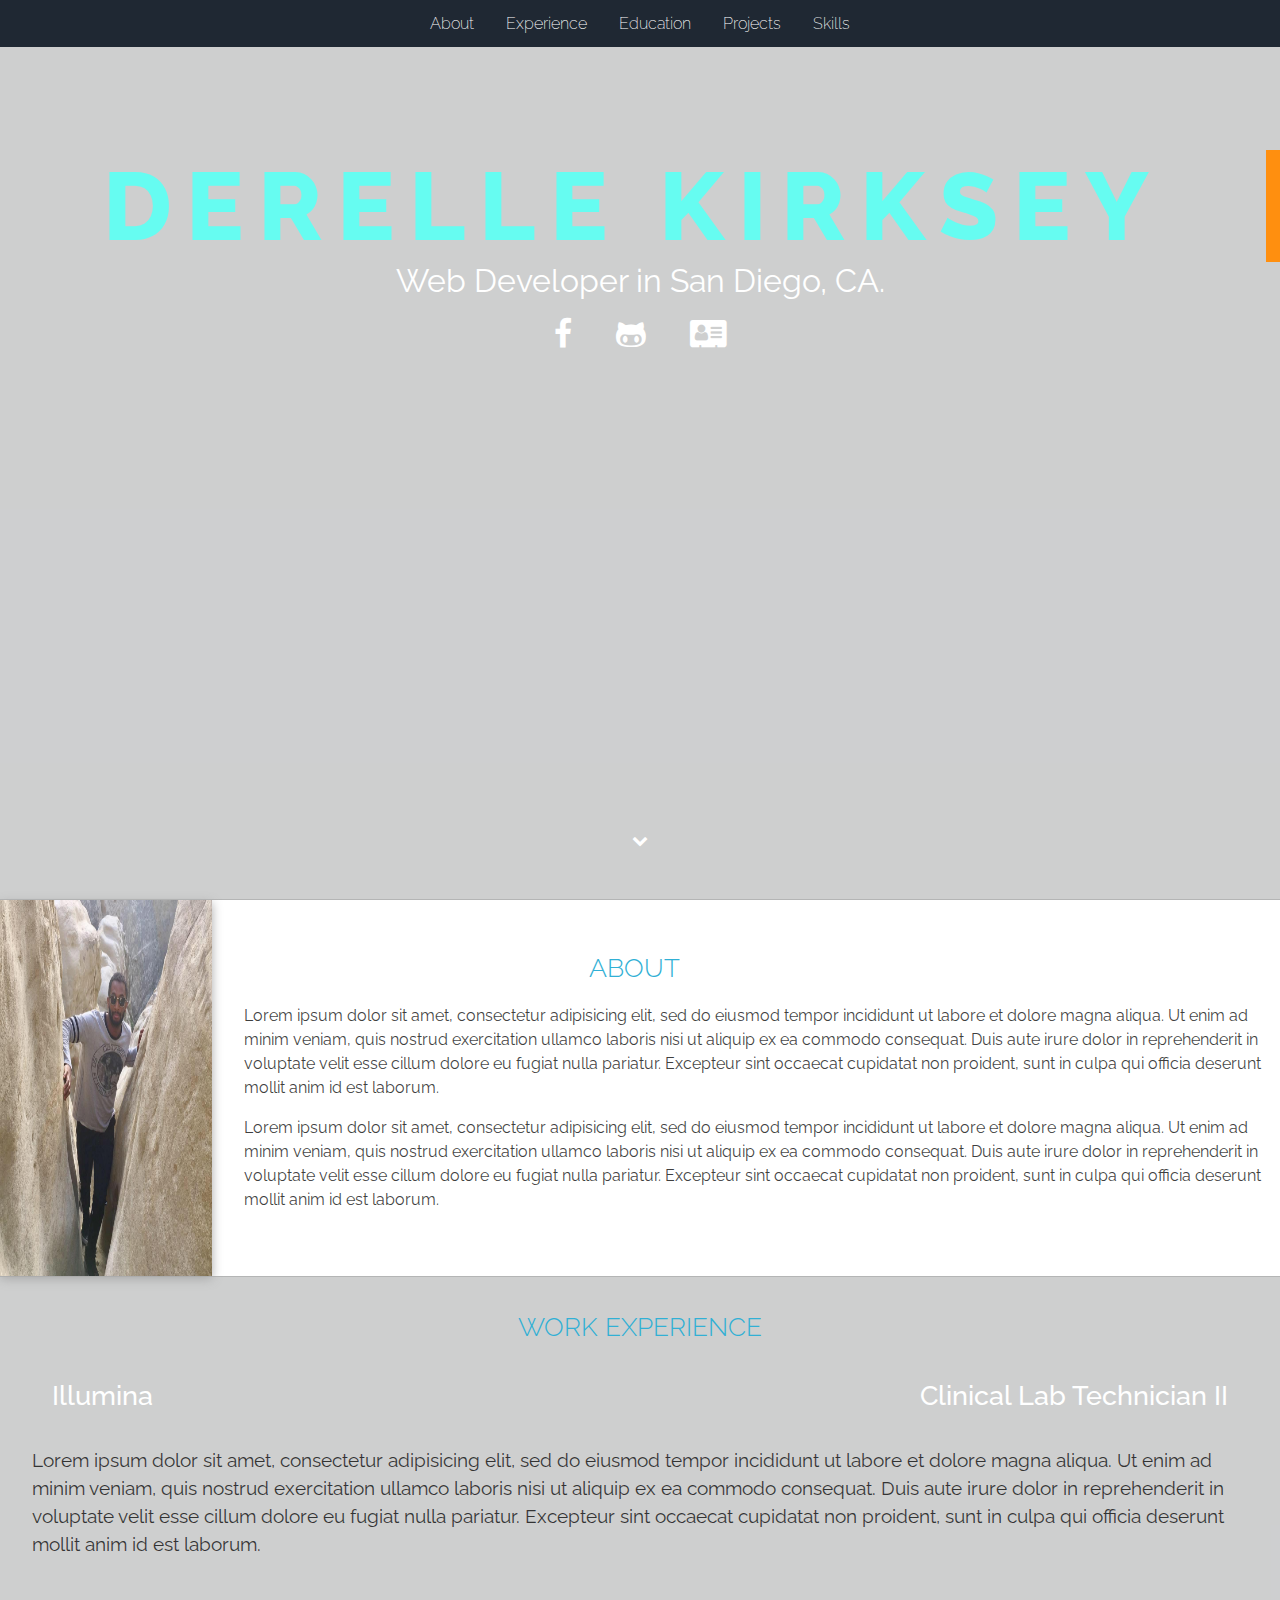
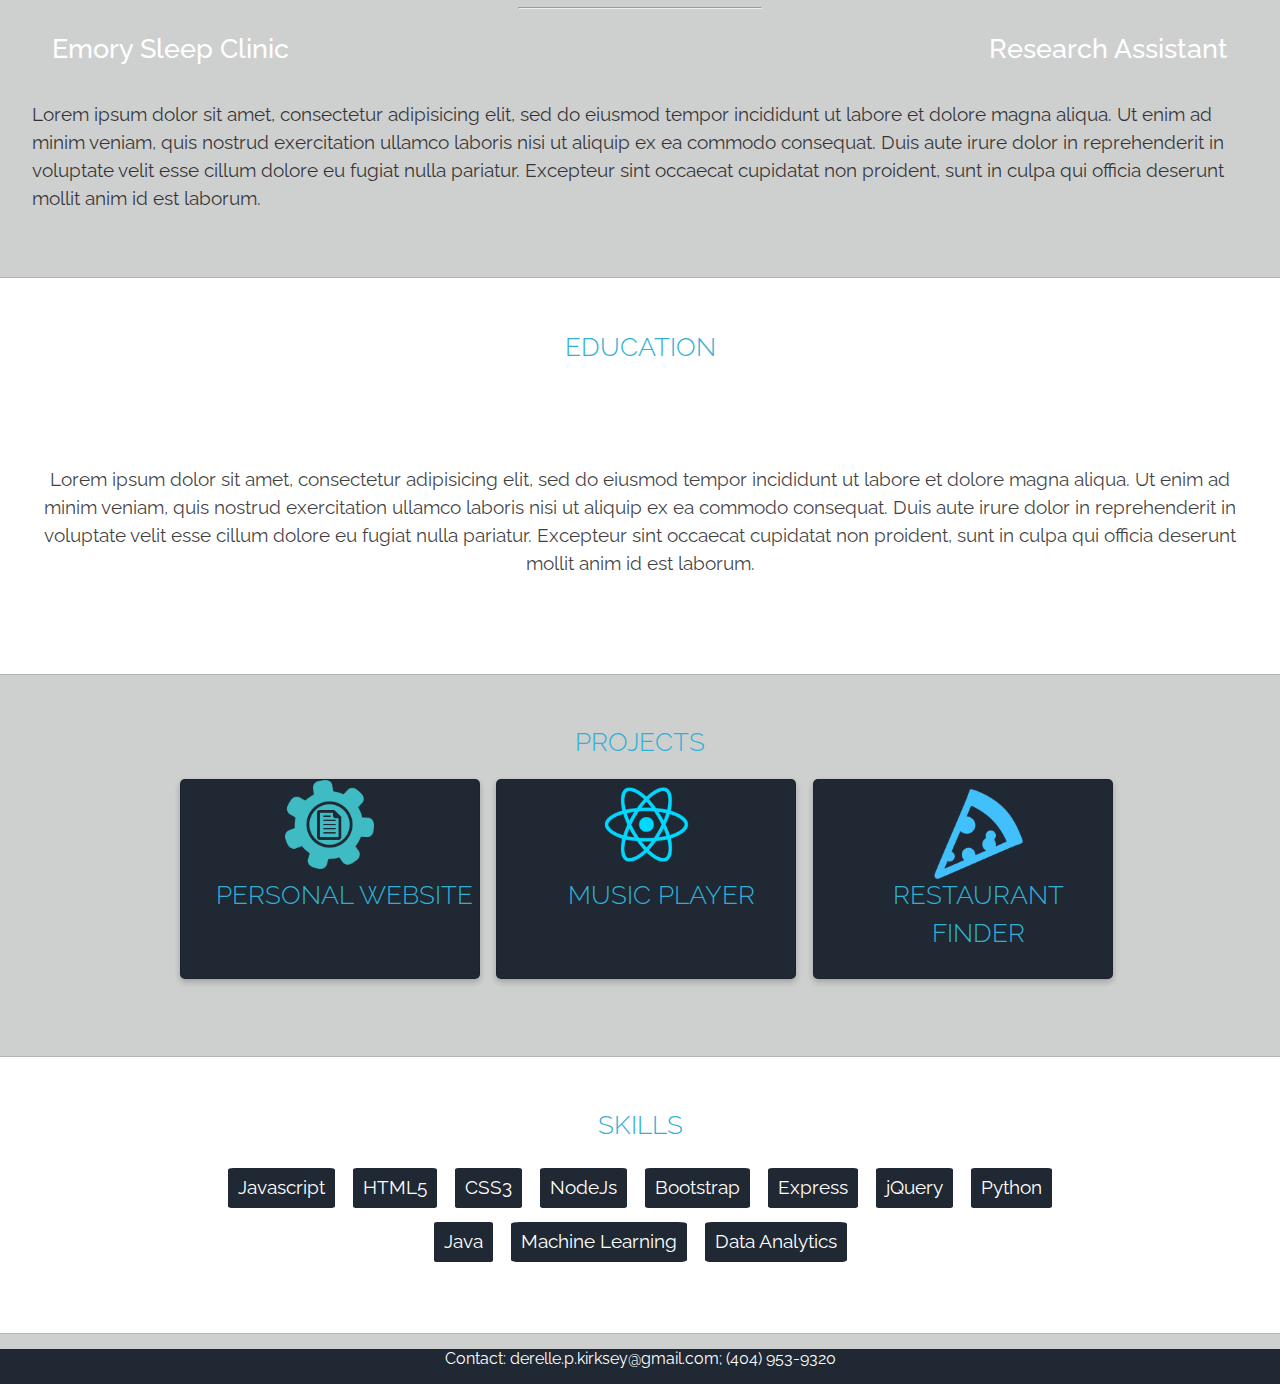
==== commit ac844cd1: "styling" ====
--- a/index.html
+++ b/index.html
@@ -93,6 +93,7 @@
             <h2 class="section_title">Work Experience</h2>
           </div>
           <!-- CARD #1 -->
+
           <div class="content-body">
             <div class="card">
               <div class="card-header">
@@ -102,6 +103,7 @@
                 <p>Lorem ipsum dolor sit amet, consectetur adipisicing elit, sed do eiusmod tempor incididunt ut labore et dolore magna aliqua. Ut enim ad minim veniam, quis nostrud exercitation ullamco laboris nisi ut aliquip ex ea commodo consequat. Duis aute irure dolor in reprehenderit in voluptate velit esse cillum dolore eu fugiat nulla pariatur. Excepteur sint occaecat cupidatat non proident, sunt in culpa qui officia deserunt mollit anim id est laborum.</p>
               </div>
             </div>
+            <hr width="20%">
 
 
 
--- a/style.css
+++ b/style.css
@@ -250,12 +250,16 @@
   padding: 1rem 1rem;
   flex: 1 1 auto;
   text-align: center;
-
+}
+
+.card-content p{
+  font-size: 14pt;
 }
 
 h4 {
+  font-size: 20pt;
   margin: 0;
-  font-weight: 400;
+  font-weight: 500;
   color: white;
 }
 
@@ -346,6 +350,8 @@
 }
 
 .project-content {
+  position: relative;
+  top: -20%;
   flex: 1 1 auto;
   padding: 1.25rem;
   display: flex block;
@@ -437,6 +443,8 @@
 }
 
 footer{
+  color: white;
+  text-align: center;
   background: #1f2833;
   height: 35px;
   position: relative;
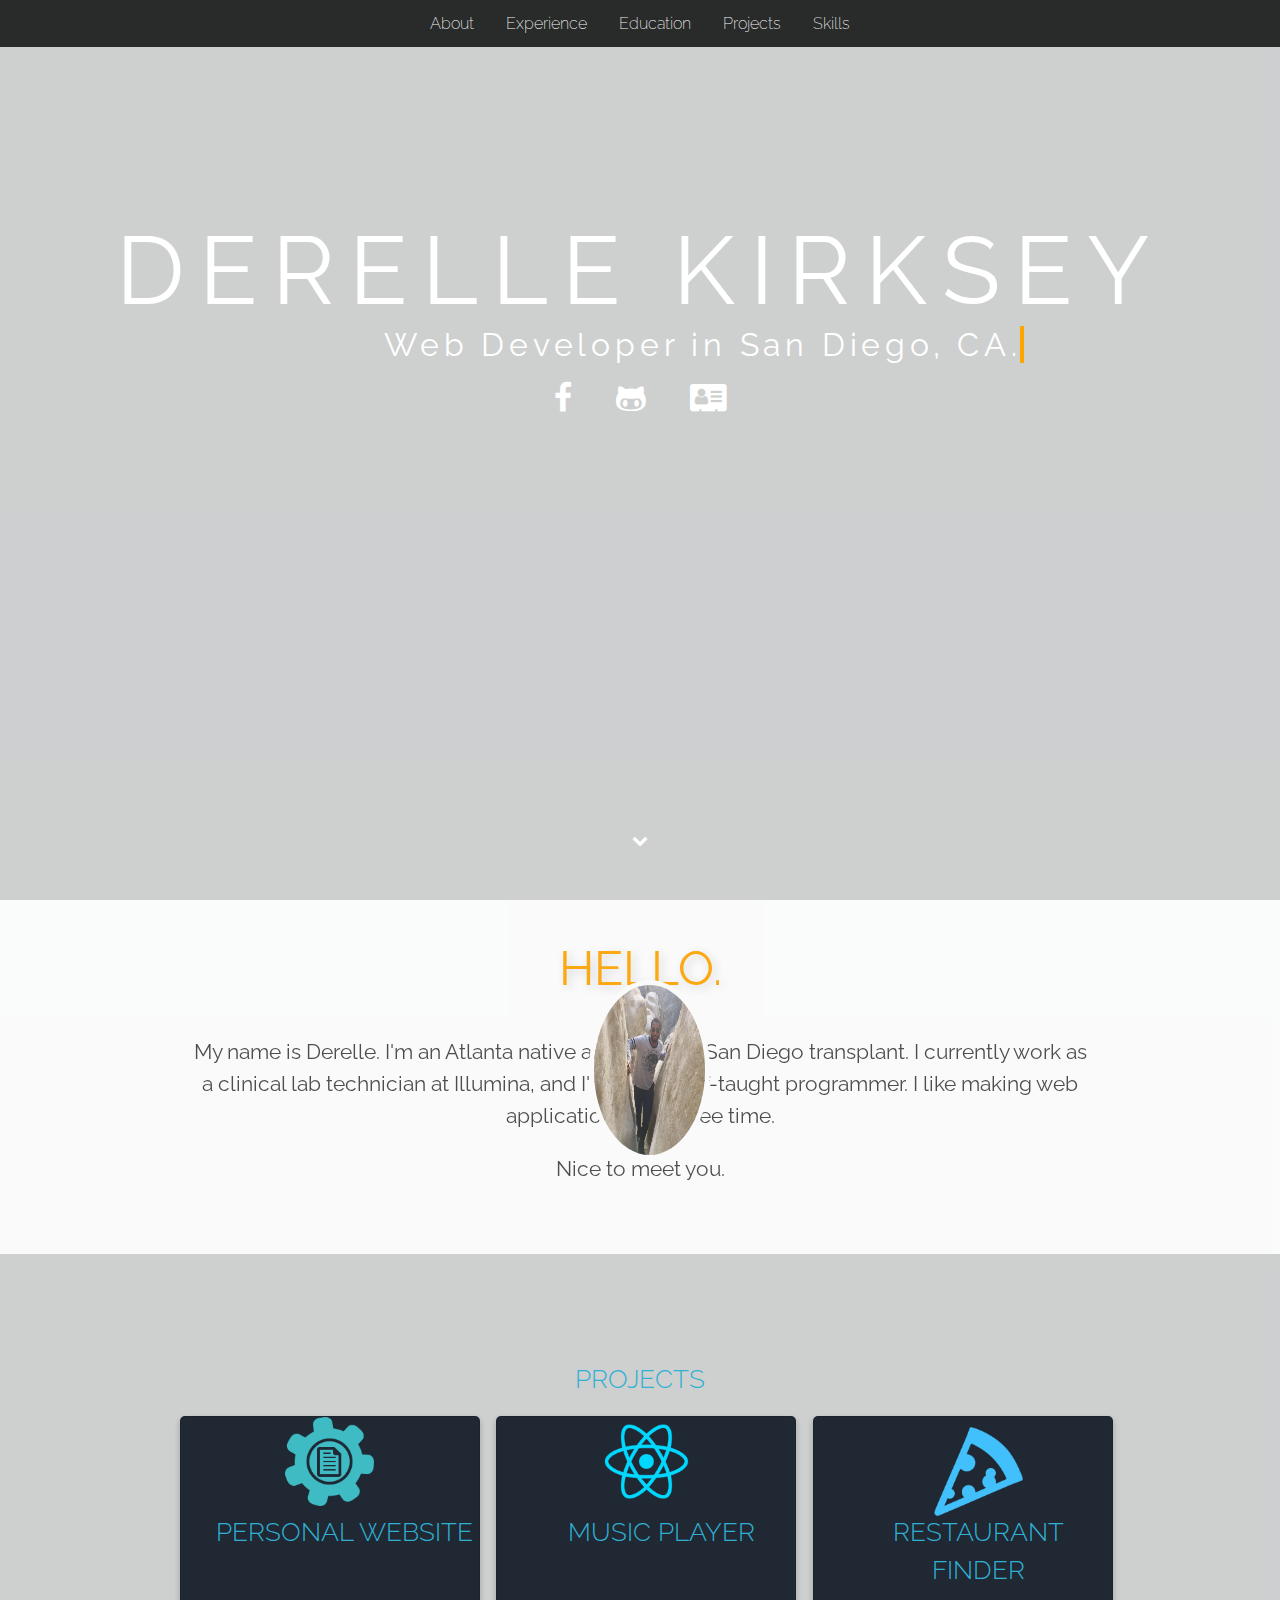
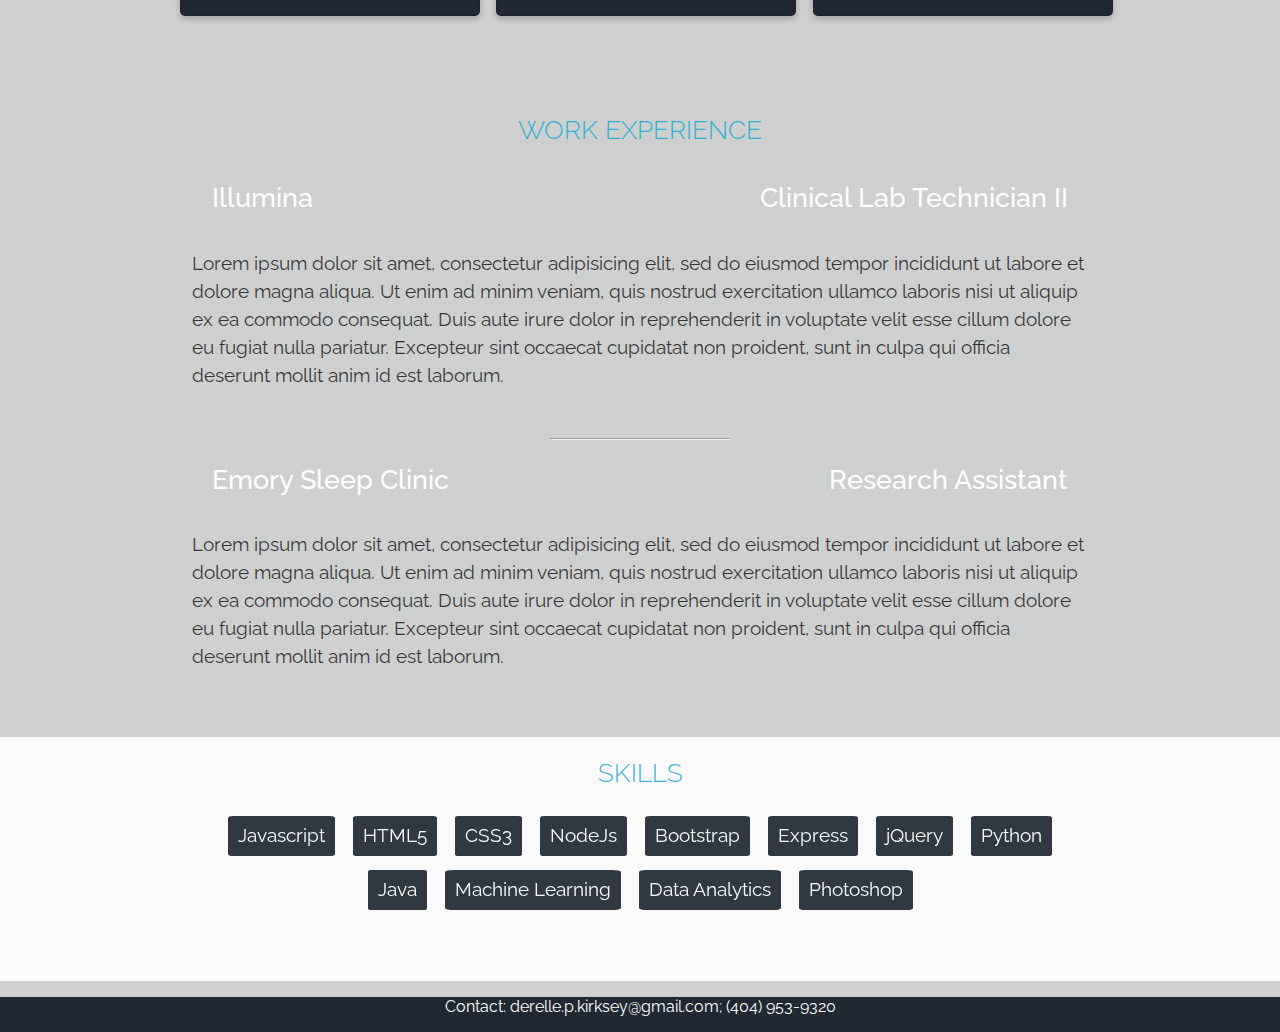
==== commit 5a36e1dc: "jumbotron & about changes" ====
--- a/index.html
+++ b/index.html
@@ -32,7 +32,9 @@
 
         <div class="jumbotron-text">
           <h1>Derelle Kirksey</h1>
+          <div class="animation">
           <p>Web Developer in San Diego, CA.</p>
+          </div>
         </div>
         <div class="jumbotron-social">
           <ul class="ul-social">
@@ -62,98 +64,29 @@
       <!-- BEGIN ABOUT -->
       <div class = "first_section about_section">
       <div class="row white box-shadow">
-        <div class="side-content" id="portrait-container">  <img src="portrait.jpg" id = "portrait" alt=""></div>
         <div class="main-content">
+          <img src="portrait.jpg" id = "portrait" alt="">
+          <div class="content">
+
+          </div>
           <div class="content-header">
             <a class="anchor" name="about"></a>
-            <h2 class="section_title" id = "about-header">About</h2>
+            <h2 class="section_title" id = "about-header">Hello.</h2>
           </div>
           <div class="content-body" id="about">
-            <p>Lorem ipsum dolor sit amet, consectetur adipisicing elit, sed do eiusmod tempor incididunt ut labore et dolore magna aliqua. Ut enim ad minim veniam, quis nostrud exercitation ullamco laboris nisi ut aliquip ex ea commodo consequat. Duis aute irure dolor in reprehenderit in voluptate velit esse cillum dolore eu fugiat nulla pariatur. Excepteur sint occaecat cupidatat non proident, sunt in culpa qui officia deserunt mollit anim id est laborum.</p>
-            <p>Lorem ipsum dolor sit amet, consectetur adipisicing elit, sed do eiusmod tempor incididunt ut labore et dolore magna aliqua. Ut enim ad minim veniam, quis nostrud exercitation ullamco laboris nisi ut aliquip ex ea commodo consequat. Duis aute irure dolor in reprehenderit in voluptate velit esse cillum dolore eu fugiat nulla pariatur. Excepteur sint occaecat cupidatat non proident, sunt in culpa qui officia deserunt mollit anim id est laborum.</p>
+            <p>My name is Derelle.  I'm an Atlanta native and a recent San Diego transplant. I currently work as a clinical lab technician at Illumina, and I'm also a self-taught programmer. I like making web applications in my free time.</p>
+            <p>Nice to meet you.</p>
           </div>
         </div>
 
       </div>
     </div>
       <!-- END ABOUT -->
-
-      <!-- BEGIN EXPERIENCE -->
-
-
-
-
-
-    <div class="first_section">
-
-        <div class="side-content"></div>
-        <div class="main-content">
-          <div class="content-header">
-            <a class="anchor" name="experience"></a>
-            <h2 class="section_title">Work Experience</h2>
-          </div>
-          <!-- CARD #1 -->
-
-          <div class="content-body">
-            <div class="card">
-              <div class="card-header">
-                <h4>Illumina <span class="job-title">Clinical Lab Technician II</span></h4>
-              </div>
-              <div class="card-content">
-                <p>Lorem ipsum dolor sit amet, consectetur adipisicing elit, sed do eiusmod tempor incididunt ut labore et dolore magna aliqua. Ut enim ad minim veniam, quis nostrud exercitation ullamco laboris nisi ut aliquip ex ea commodo consequat. Duis aute irure dolor in reprehenderit in voluptate velit esse cillum dolore eu fugiat nulla pariatur. Excepteur sint occaecat cupidatat non proident, sunt in culpa qui officia deserunt mollit anim id est laborum.</p>
-              </div>
-            </div>
-            <hr width="20%">
-
-
-
-
-          <!-- CARD #2 -->
-
-            <div class="card">
-              <div class="card-header">
-                <h4>Emory Sleep Clinic   <span class="job-title">Research Assistant</span></h4>
-              </div>
-              <div class="card-content">
-                <p>Lorem ipsum dolor sit amet, consectetur adipisicing elit, sed do eiusmod tempor incididunt ut labore et dolore magna aliqua. Ut enim ad minim veniam, quis nostrud exercitation ullamco laboris nisi ut aliquip ex ea commodo consequat. Duis aute irure dolor in reprehenderit in voluptate velit esse cillum dolore eu fugiat nulla pariatur. Excepteur sint occaecat cupidatat non proident, sunt in culpa qui officia deserunt mollit anim id est laborum.</p>
-              </div>
-            </div>
-          </div>
-        </div>
-      </div>
-
-      <!-- END EXPERIENCE -->
-
-      <!-- BEGIN EDUCATION -->
-      <div class="first_section">
-      <div class="row white box-shadow">
-
-        <div class="main-content">
-          <div class="content-header">
-            <a class="anchor" name="education"></a>
-            <h2 class="section_title">Education</h2>
-          </div>
-          <div class="content-body">
-
-            <!-- EDUCATION 1 -->
-            <div class="card">
-              <div class="card-header">
-                <h4>Emory University<span class="job-title">2010-2015</span></h4>
-              </div>
-              <div class="card-content">
-                <p>Lorem ipsum dolor sit amet, consectetur adipisicing elit, sed do eiusmod tempor incididunt ut labore et dolore magna aliqua. Ut enim ad minim veniam, quis nostrud exercitation ullamco laboris nisi ut aliquip ex ea commodo consequat. Duis aute irure dolor in reprehenderit in voluptate velit esse cillum dolore eu fugiat nulla pariatur. Excepteur sint occaecat cupidatat non proident, sunt in culpa qui officia deserunt mollit anim id est laborum.</p>
-              </div>
-            </div>
-
-
-          </div>
-        </div>
-
-      </div>
-    </div>
-      <!-- END EDUCATION -->
-
       <!-- BEGIN PROJECTS -->
+      <br>
+      <br>
+      <br>
+      <br>
       <div class="row">
         <div class="main-content-lg">
           <div class="content-header">
@@ -196,6 +129,50 @@
         </div>
       </div>
       <!-- END PROJECTS -->
+
+
+      <!-- BEGIN EXPERIENCE -->
+
+    <div class="first_section">
+
+
+        <div class="main-content">
+          <div class="content-header">
+            <a class="anchor" name="experience"></a>
+            <h2 class="section_title">Work Experience</h2>
+          </div>
+          <!-- CARD #1 -->
+
+          <div class="content-body">
+            <div class="card">
+              <div class="card-header">
+                <h4>Illumina <span class="job-title">Clinical Lab Technician II</span></h4>
+              </div>
+              <div class="card-content">
+                <p>Lorem ipsum dolor sit amet, consectetur adipisicing elit, sed do eiusmod tempor incididunt ut labore et dolore magna aliqua. Ut enim ad minim veniam, quis nostrud exercitation ullamco laboris nisi ut aliquip ex ea commodo consequat. Duis aute irure dolor in reprehenderit in voluptate velit esse cillum dolore eu fugiat nulla pariatur. Excepteur sint occaecat cupidatat non proident, sunt in culpa qui officia deserunt mollit anim id est laborum.</p>
+              </div>
+            </div>
+            <hr width="20%">
+
+
+
+
+          <!-- CARD #2 -->
+
+            <div class="card">
+              <div class="card-header">
+                <h4>Emory Sleep Clinic   <span class="job-title">Research Assistant</span></h4>
+              </div>
+              <div class="card-content">
+                <p>Lorem ipsum dolor sit amet, consectetur adipisicing elit, sed do eiusmod tempor incididunt ut labore et dolore magna aliqua. Ut enim ad minim veniam, quis nostrud exercitation ullamco laboris nisi ut aliquip ex ea commodo consequat. Duis aute irure dolor in reprehenderit in voluptate velit esse cillum dolore eu fugiat nulla pariatur. Excepteur sint occaecat cupidatat non proident, sunt in culpa qui officia deserunt mollit anim id est laborum.</p>
+              </div>
+            </div>
+          </div>
+        </div>
+      </div>
+
+      <!-- END EXPERIENCE -->
+
 
       <!-- BEGIN SKILLS -->
             <div class="row white box-shadow">
@@ -218,12 +195,14 @@
                     <li class="li-skills">Java</li>
                     <li class="li-skills">Machine Learning</li>
                     <li class="li-skills">Data Analytics</li>
+                    <li class="li-skills">Photoshop</li>
                   </ul>
                 </div>
               </div>
               <div class="side-content"></div>
             </div>
             <!-- END SKILLS -->
+
 
 
 
--- a/style.css
+++ b/style.css
@@ -15,7 +15,8 @@
 
 /*NAVBAR*/
 .navbar {
-  background-color: #1f2833;
+  background-color: black;
+  opacity: 0.8;
   position: fixed; /* Set the navbar to fixed position */
   top: 0; /* Position the navbar at the top of the page */
   width: 100%; /* Full width */
@@ -45,10 +46,11 @@
 
 /*JUMBOTRON*/
 .jumbotron-fluid {
-  background-image: url('./rainbows_edit2.jpg');
+  background-image: url('./coffee.jpg');
   background-size: 100vw;
   height: 100vh; /*height to 100% of view height*/
   /* background: #0B0c10; /*background color to blue*/
+  min-height: 600px;
   margin-bottom: 0; /*no bottom margin*/
   display: flex;
   flex-direction: column;
@@ -68,38 +70,42 @@
 .jumbotron-text h1 {
   /* NAME */
   text-transform: uppercase;
-  font-weight: 800;
+  font-weight: 400;
   font-size: 3em;
   margin-bottom: 0;
-  color: #66fcf1;
-
-}
-
-.jumbotron-text h1 {
+  color: white;
+  letter-spacing: .15em;
+  white-space: nowrap;
+
+}
+
+.animation{
+  width: 50%;
+  margin-left: 30vw;
+}
+
+.jumbotron-text p{
   overflow: hidden; /* Ensures the content is not revealed until the animation */
-  border-right: .15em solid #ff8f0f; /* The typwriter cursor */
+  border-right: .15em solid orange; /* The typwriter cursor */
   white-space: nowrap; /* Keeps the content on a single line */
   margin: 0 auto; /* Gives that scrolling effect as the typing happens */
   letter-spacing: .15em; /* Adjust as needed */
   animation:
-    typing 3.5s steps(40, end),
-    blink-caret .75s 5;
-    animation-fill-mode: forwards;
-
-}
-
+    typing 3s steps(40, end),
+    blink-caret .75s step-end infinite;
+  margin-left: 50px;
+}
 
 /* The typing effect */
 @keyframes typing {
-  from { width: 0 }
-  to { width: 85% }
+  from { width: 0% }
+  to { width: 100%}
 }
 
 /* The typewriter cursor effect */
 @keyframes blink-caret {
-  from, to { border-color: transparent }
-  50% { border-color: orange; }
-  100% {border-color: transparent; }
+  from, to { border-color: orange }
+  100% { border-color: transparent; }
 }
 
 .jumbotron-text p {
@@ -162,23 +168,24 @@
 
 
 #portrait{
+  position: absolute;
+  height: 20%;
+  width: 9.5%;
+  border-radius: 50%;
+  z-index: 0;
+  top: 980px;
+  left: 46%;
+  border: white solid 5px;
+
+}
+
+.main-content {
+  margin-bottom: 3rem;
   height: 100%;
-  width: 100%;
-  left: 0%;
-  top:26.5%;
-  border-radius: 0%;
-  z-index: 0;
-  box-shadow: 0px 3px 10px darkgrey;
-}
-
-
-.main-content {
-  /* flex: 0 0 66.6%; */
-  margin-top: 2rem;
-  margin-bottom: 3rem;
-  width: 95%;
+  max-height: 100%;
+  width: 70%;
   margin-left: auto;
-  margin-right: auto;
+  margin-right:auto;
 }
 
 .side-content-sm {
@@ -192,9 +199,9 @@
 }
 
 .box-shadow {
-  -webkit-box-shadow: 0px 0px 1px 0px rgba(0,0,0,0.75);
-  -moz-box-shadow: 0px 0px 1px 0px rgba(0,0,0,0.75);
-  box-shadow: 0px 0px 1px 0px rgba(0,0,0,0.75);
+  -webkit-box-shadow: 0px 0px 0px 0px rgba(0,0,0,0.75);
+  -moz-box-shadow: 0px 0px 0px 0px rgba(0,0,0,0.75);
+  box-shadow: 0px 0px 0px 0px rgba(0,0,0,0.75);
 }
 
 
@@ -214,13 +221,18 @@
 }
 
 .content-body#about{
-  text-align: left;
-  margin-left: 3%;
+  text-align: center;
 }
 
 #about-header{
-  position: relative;
-  left: -10.5%;
+  color: orange;
+  font-size: 36pt;
+  font-weight: 400;
+  text-shadow: lightgray 3px 3px 10px;
+}
+
+#about p{
+  font-size: 16pt;
 }
 
 
@@ -440,6 +452,9 @@
   margin-left: auto;
   margin-right: auto;
   text-align: center;
+  width: 100vw;
+  height: 40%;
+  opacity: .90;
 }
 
 footer{
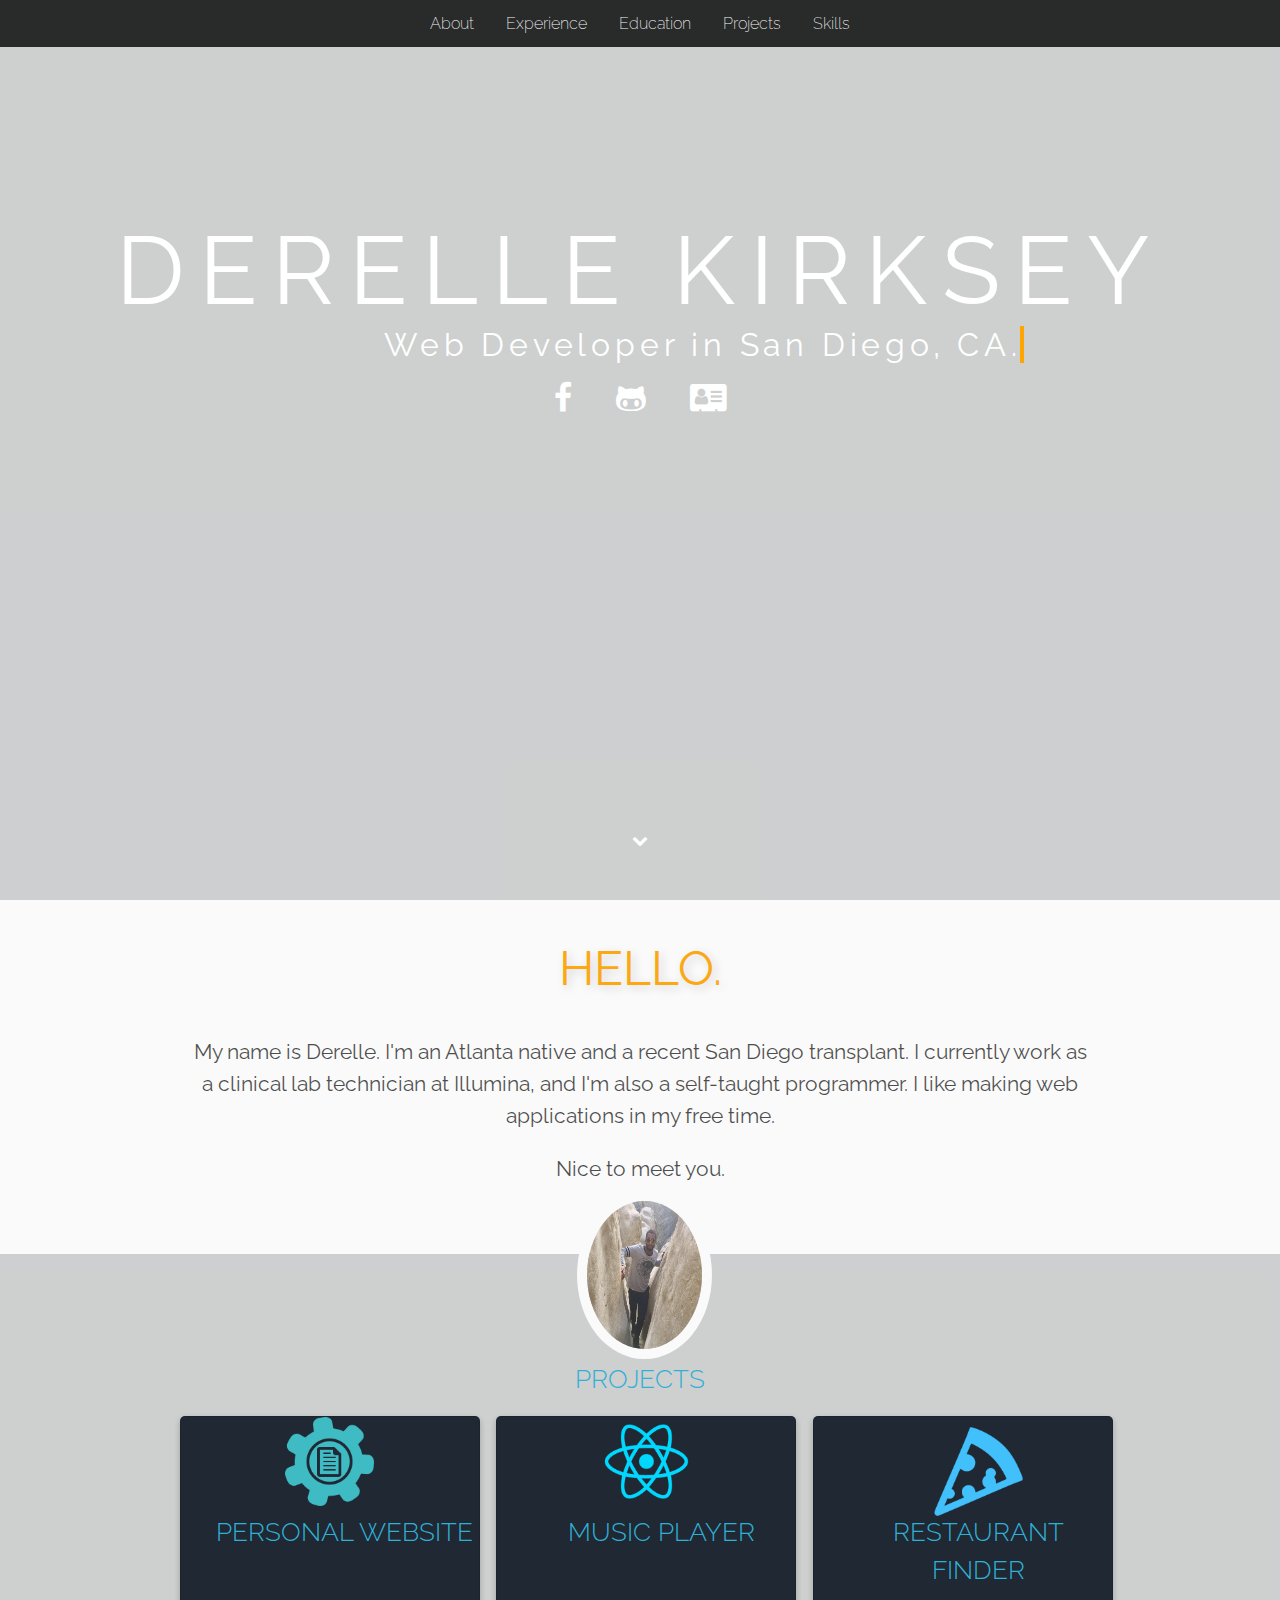
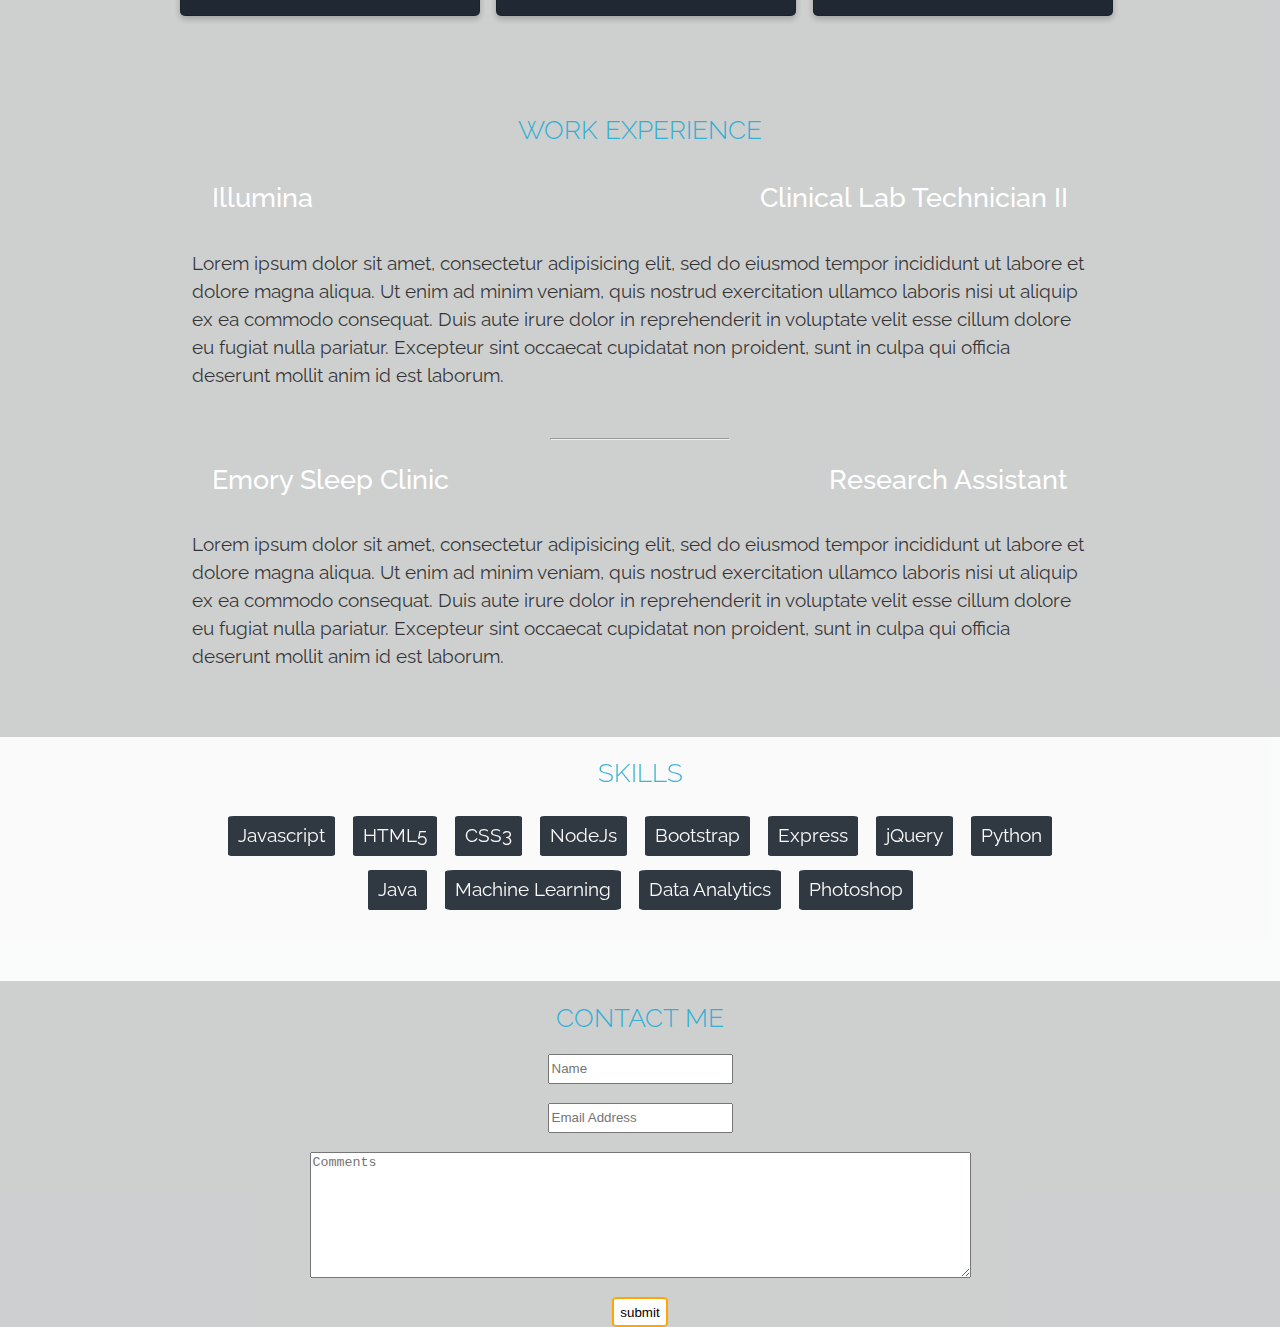
==== commit d846ba59: "contact section" ====
--- a/index.html
+++ b/index.html
@@ -202,13 +202,17 @@
               <div class="side-content"></div>
             </div>
             <!-- END SKILLS -->
-
-
-
-
-      <!-- BEGIN FOOTER -->
-      <footer><p>Contact: derelle.p.kirksey@gmail.com; (404) 953-9320</p></footer>
-      <!-- END FOOTER -->
+            <!-- BEGIN CONTACT -->
+            <h2 class="section_title">Contact Me</h2>
+            <form id="contact" action="index.html" method="post">
+              <input type="text" name="" placeholder="Name">
+              <br>
+              <input type="text" name="" placeholder="Email Address">
+              <br>
+              <textarea name="name" rows="8" cols="80" placeholder="Comments"></textarea>
+              <br>
+              <input id="button" type="submit" name="" value="submit">
+            </form>
 
     </div>
 
--- a/style.css
+++ b/style.css
@@ -169,17 +169,20 @@
 
 #portrait{
   position: absolute;
-  height: 20%;
-  width: 9.5%;
+  height: 55%;
+  width: 15%;
+  min-width: 15%;
   border-radius: 50%;
   z-index: 0;
-  top: 980px;
-  left: 46%;
-  border: white solid 5px;
+  top: 95%;
+  left: 43%;
+  border: white solid 10px;
+
 
 }
 
 .main-content {
+  position: relative;
   margin-bottom: 3rem;
   height: 100%;
   max-height: 100%;
@@ -401,46 +404,27 @@
 
 
 /*CONTACT*/
-.blue {
-  background: #3498db;
-  text-align: center;
-}
-
-.contact {
-  max-width: 500px;
-  margin: 0 auto;
-}
-
-.contact input, .contact textarea {
+
+input{
   display: block;
-  width: 100%;
-  padding: 10px;
-  border-radius: 4px;
-  border: none;
-  margin-bottom: 10px;
-  background: #1d6fa5;
-  color: #fff;
-  -webkit-transition: .5s ease all;
-  transition: .5s ease all;
-}
-
-.contact textarea {
-  height: 150px;
-  resize: none;
-}
-
-.contact button {
+  margin-left: auto;
+  margin-right: auto;
+  height: 30px;
+}
+
+textarea{
   display: block;
-  width: 100%;
-  background: #fff;
-  border-radius: 4px;
-  padding: 5px 10px;
-  border: none;
-  color: #3498db;
-  font-weight: 700;
-  box-shadow: 0 1px 3px rgba(0,0,0,0.12), 0 1px 2px rgba(0,0,0,0.24);
-  -webkit-transition: .5s ease all;
-  transition: .5s ease all;
+  margin-left: auto;
+  margin-right: auto;
+}
+
+#button{
+  background: white;
+  color: black;
+  border: solid orange 2px;
+  padding: .5%;
+  border-radius: 10%;
+  cursor: pointer;
 }
 
 
@@ -449,6 +433,7 @@
 }
 
 .row.white.box-shadow{
+  position: relative;
   margin-left: auto;
   margin-right: auto;
   text-align: center;
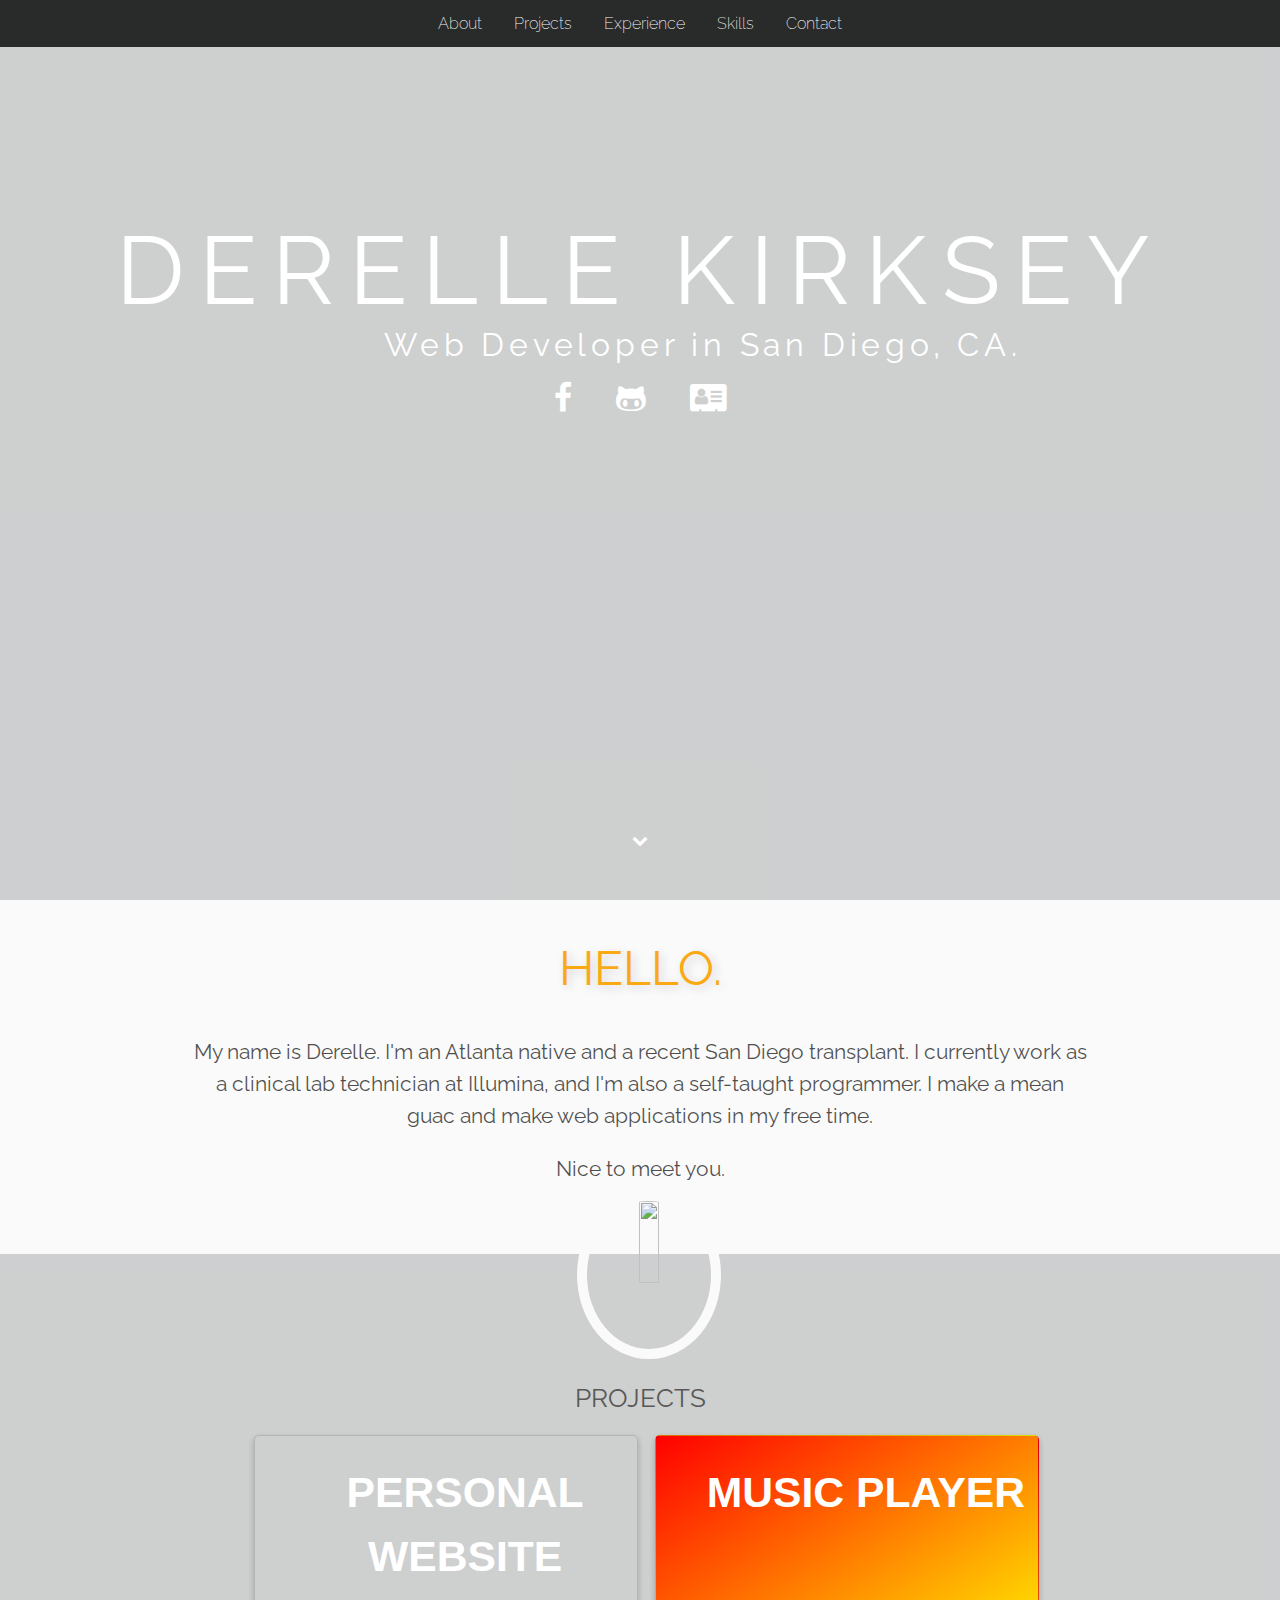
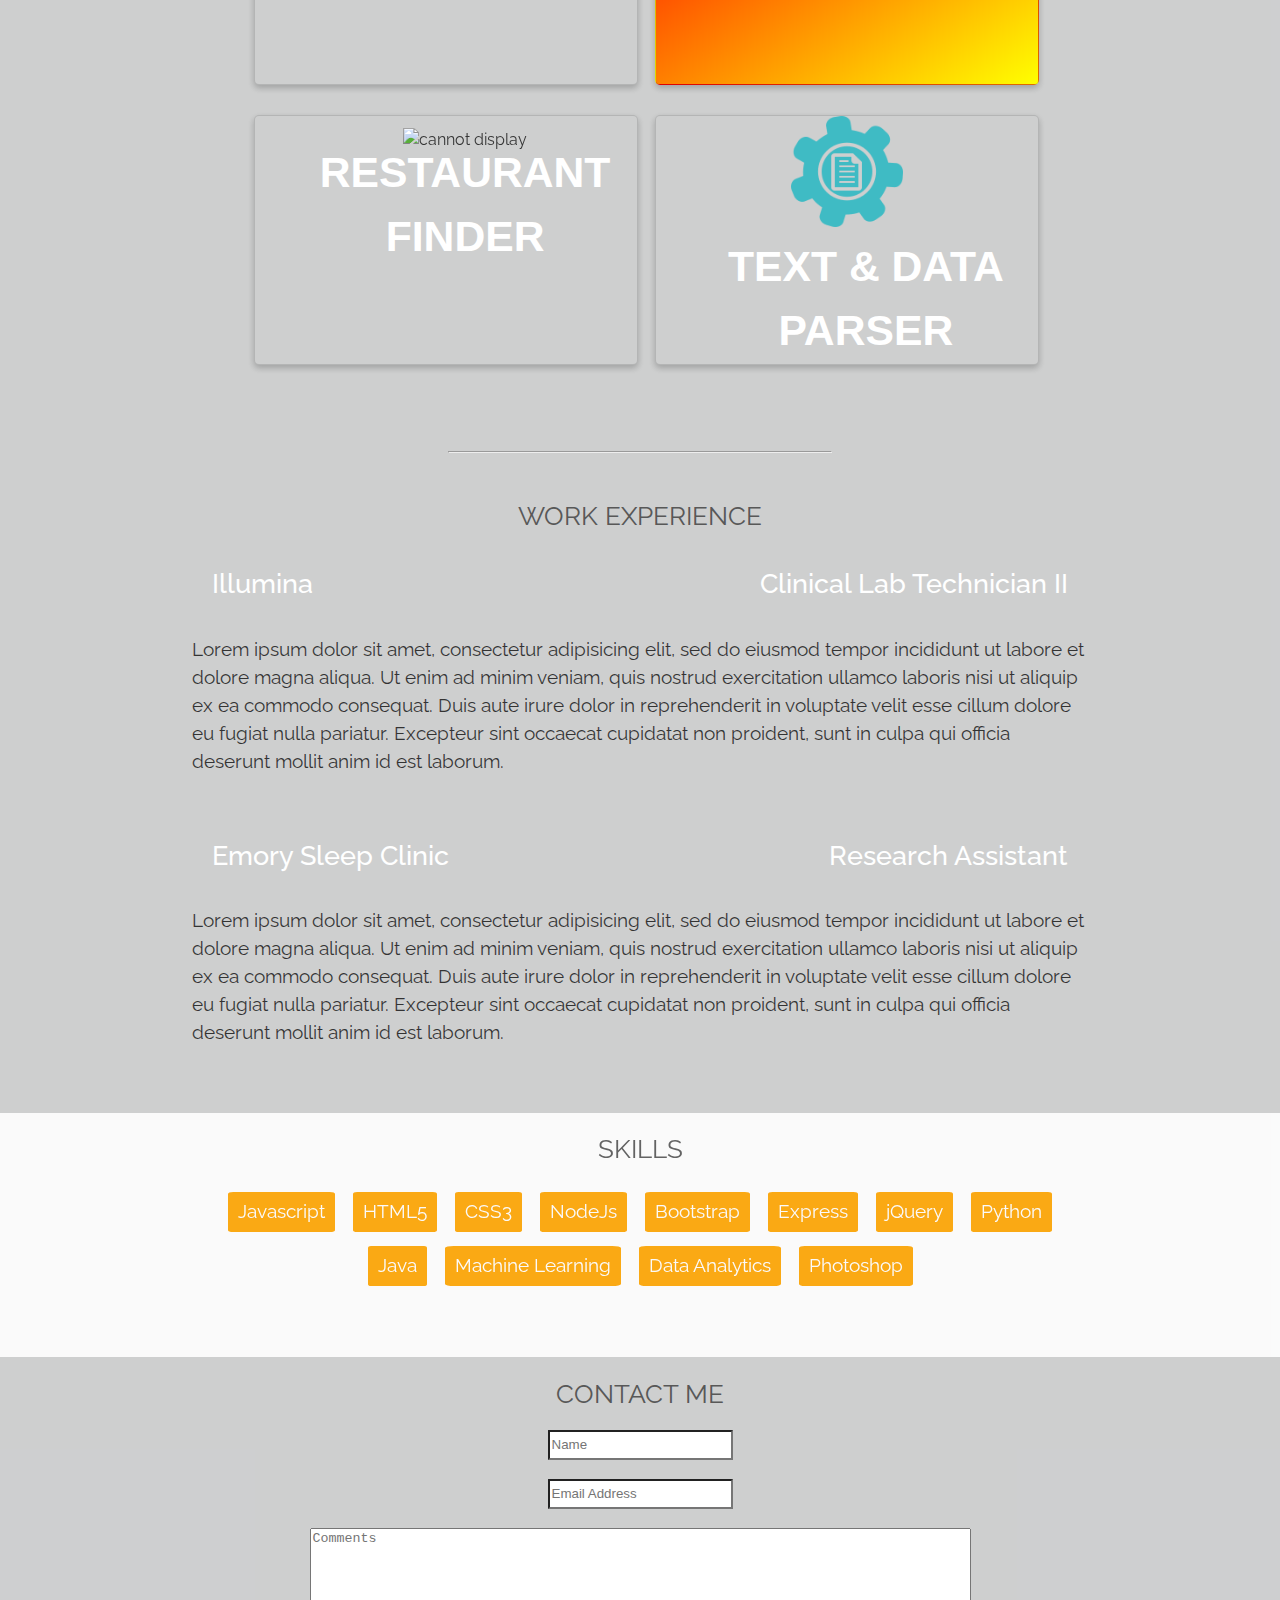
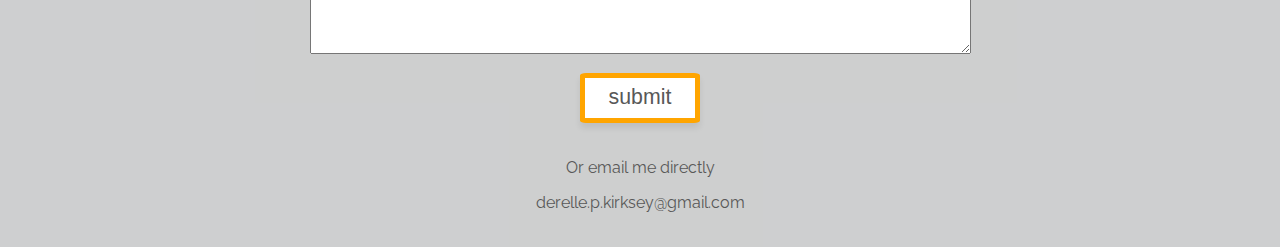
==== commit 94083f35: "styles" ====
--- a/index.html
+++ b/index.html
@@ -17,10 +17,10 @@
     <!-- BEGIN NAVBAR -->
     <div class="navbar">
       <a href="#about">About</a>
+      <a href="#projects">Projects</a>
       <a href="#experience">Experience</a>
-      <a href="#education">Education</a>
-      <a href="#projects">Projects</a>
       <a href="#skills">Skills</a>
+      <a href="#contact">Contact</a>
     </div>
     <!-- END NAVBAR -->
 
@@ -65,7 +65,7 @@
       <div class = "first_section about_section">
       <div class="row white box-shadow">
         <div class="main-content">
-          <img src="portrait.jpg" id = "portrait" alt="">
+          <img src="me_irl.jpg" id = "portrait" alt="" onMouseOver="document.querySelector('img').src = 'me_irl_2.jpg'" onMouseOut="document.querySelector('img').src = 'me_irl.jpg'">
           <div class="content">
 
           </div>
@@ -74,7 +74,7 @@
             <h2 class="section_title" id = "about-header">Hello.</h2>
           </div>
           <div class="content-body" id="about">
-            <p>My name is Derelle.  I'm an Atlanta native and a recent San Diego transplant. I currently work as a clinical lab technician at Illumina, and I'm also a self-taught programmer. I like making web applications in my free time.</p>
+            <p>My name is Derelle.  I'm an Atlanta native and a recent San Diego transplant. I currently work as a clinical lab technician at Illumina, and I'm also a self-taught programmer. I make a mean guac and make web applications in my free time.</p>
             <p>Nice to meet you.</p>
           </div>
         </div>
@@ -83,6 +83,7 @@
     </div>
       <!-- END ABOUT -->
       <!-- BEGIN PROJECTS -->
+      <br>
       <br>
       <br>
       <br>
@@ -97,38 +98,55 @@
 
           <div class="content-body">
             <!-- CARD #1 -->
-            <div class="project-card-hidden">
-              <img class= "project-icon" id="bracket" src="./bracket-icon.png" alt="">
-              <h2>Personal Website</h2>
+            <div class="project_row">
+
+            <div id="card1" class="project-card-hidden">
+              <img class= "project-icon" id="bracket" src="./bracket-icon-edit.png" alt="">
+              <h2 class="project_title">Personal Website</h2>
               <div class="project-content">
                 <p>Click on the icon to view the code for this website!</p>
               </div>
 
             </div>
             <!-- CARD #2 -->
-            <div class="project-card-hidden">
-
-              <img class= "project-icon" src="./react-icon.png" alt="">
-              <h2>Music Player</h2>
+            <div id="card2" class="project-card-hidden">
+
+              <img class= "project-icon" src="./music-edit.png" alt="">
+              <h2 class="project_title">Music Player</h2>
               <div class="project-content">
                 <p>Music player web app with funky visuals - created using React. Click on the icon to view the code!</p>
               </div>
 
             </div>
+          </div>
             <!-- CARD #3 -->
-            <div class="project-card-hidden">
-
-              <img class= "project-icon food" src="./food.png" alt="cannot display">
-              <h2>Restaurant Finder</h2>
+            <div class="project_row">
+
+            <div id="card3" class="project-card-hidden">
+
+              <img class= "project-icon food" src="./food-icon-edit.png" alt="cannot display">
+              <h2 class="project_title">Restaurant Finder</h2>
               <div class="project-content">
                 <p>A nifty way to find restaurants using Zomato API. Click on the icon to view the code!</p>
 
             </div>
           </div>
-          </div>
+          <!-- CARD #4 -->
+          <div id="card4" class="project-card-hidden">
+            <img class= "project-icon" id="bracket" src="./bracket-icon.png" alt="">
+            <h2 class="project_title">Text & Data Parser</h2>
+            <div class="project-content">
+              <p>Click on the icon to view the code for this website!</p>
+            </div>
+
+          </div>
+          </div>
+        </div>
         </div>
       </div>
       <!-- END PROJECTS -->
+      <hr width=30%>
+      <br>
 
 
       <!-- BEGIN EXPERIENCE -->
@@ -152,7 +170,6 @@
                 <p>Lorem ipsum dolor sit amet, consectetur adipisicing elit, sed do eiusmod tempor incididunt ut labore et dolore magna aliqua. Ut enim ad minim veniam, quis nostrud exercitation ullamco laboris nisi ut aliquip ex ea commodo consequat. Duis aute irure dolor in reprehenderit in voluptate velit esse cillum dolore eu fugiat nulla pariatur. Excepteur sint occaecat cupidatat non proident, sunt in culpa qui officia deserunt mollit anim id est laborum.</p>
               </div>
             </div>
-            <hr width="20%">
 
 
 
@@ -204,7 +221,8 @@
             <!-- END SKILLS -->
             <!-- BEGIN CONTACT -->
             <h2 class="section_title">Contact Me</h2>
-            <form id="contact" action="index.html" method="post">
+            <a class="anchor" name="contact"></a>
+            <form id="contact" action="mailto:derelle.p.kirksey@gmail.com" method="post">
               <input type="text" name="" placeholder="Name">
               <br>
               <input type="text" name="" placeholder="Email Address">
@@ -213,6 +231,10 @@
               <br>
               <input id="button" type="submit" name="" value="submit">
             </form>
+            <br>
+            <p class="footer">Or email me directly</p>
+            <p class="footer">derelle.p.kirksey@gmail.com</p>
+            <br>
 
     </div>
 
--- a/style.css
+++ b/style.css
@@ -86,26 +86,28 @@
 
 .jumbotron-text p{
   overflow: hidden; /* Ensures the content is not revealed until the animation */
-  border-right: .15em solid orange; /* The typwriter cursor */
+  border-right: .15em solid transparent; /* The typwriter cursor */
   white-space: nowrap; /* Keeps the content on a single line */
   margin: 0 auto; /* Gives that scrolling effect as the typing happens */
   letter-spacing: .15em; /* Adjust as needed */
   animation:
     typing 3s steps(40, end),
-    blink-caret .75s step-end infinite;
+    blink-caret 1s step-end 2.3s 3 backwards ;
   margin-left: 50px;
+  max-width: 643px;
 }
 
 /* The typing effect */
 @keyframes typing {
   from { width: 0% }
-  to { width: 100%}
+  to { width: 100%;}
 }
 
 /* The typewriter cursor effect */
 @keyframes blink-caret {
-  from, to { border-color: orange }
-  100% { border-color: transparent; }
+  0%{ border-right: .15em solid orange; }
+  50% { border-color: transparent; }
+  100% {border-color: transparent;}
 }
 
 .jumbotron-text p {
@@ -170,15 +172,13 @@
 #portrait{
   position: absolute;
   height: 55%;
-  width: 15%;
+  width: 16%;
   min-width: 15%;
   border-radius: 50%;
   z-index: 0;
   top: 95%;
   left: 43%;
   border: white solid 10px;
-
-
 }
 
 .main-content {
@@ -209,9 +209,9 @@
 
 
 h2 {
-  font-weight: 300;
+  font-weight: 400;
   font-size: 2vw;
-  color: #31b0d5;
+  color: 		#585858;
   text-transform: uppercase;
   text-align: center;
 }
@@ -246,7 +246,7 @@
   background-color: rgba(197, 198, 199, 0);
   margin-bottom: 30px;
   width: 100%;
-  margin-left: auto;
+  margin-left: 0%;
   margin-right: auto;
 }
 
@@ -299,8 +299,8 @@
   margin: auto;
   margin-bottom: 30px;
   box-shadow: 0 3px 6px rgba(0,0,0,0.08), 0 3px 6px rgba(0,0,0,0.15);
-  height: 200px;
-  width: 20%;
+  height: 250px;;
+  width: 30%;
   transition: width 500ms;
   text-align: center;
   min-width: 300px;
@@ -308,21 +308,6 @@
   vertical-align: bottom;
 }
 
-.project-card-hidden:hover{
-  display: inline-block;
-  flex-wrap: wrap;
-  background-color: white;
-  border: 1px solid rgba(0,0,0,.125);
-  border-radius: 5px;
-  margin-bottom: 30px;
-  box-shadow: 0 3px 6px rgba(0,0,0,0.08), 0 3px 6px rgba(0,0,0,0.15);
-  width: 40%;
-}
-
-.project-card-hidden:hover .project-content{
-  opacity: 1;
-  transition-delay: 400ms;
-}
 
 .project-card {
   display: flex;
@@ -334,6 +319,13 @@
   box-shadow: 0 3px 6px rgba(0,0,0,0.08), 0 3px 6px rgba(0,0,0,0.15);
 }
 
+.project_title{
+  color: white;
+  font-family: Arial;
+  font-weight: 700;
+  font-size: 32pt;
+}
+
 .project-icon{
   height: 45%;
   cursor: pointer;
@@ -354,7 +346,6 @@
 }
 
 .project-image img {
-  display: block;
   border-top-left-radius: 5px;
   border-bottom-left-radius: 5px;
 }
@@ -363,13 +354,36 @@
   margin: auto;
   margin-left: 10%;
 }
+
+#card1{
+background: url('./website-background-edit.jpg');
+background-size: cover;
+background-repeat: no-repeat;
+}
+
+#card2 {
+  background: linear-gradient(to bottom right, red, yellow);
+}
+
+#card3{
+  background: url('./food-background-edit.jpg');
+  background-size: cover;
+  background-repeat: no-repeat;
+}
+
+#card4{
+  background: url('./files-background-edit.jpg');
+  background-size: cover;
+  background-repeat: no-repeat;
+}
+
 
 .project-content {
   position: relative;
   top: -20%;
   flex: 1 1 auto;
   padding: 1.25rem;
-  display: flex block;
+  display: flex;
   justify-content: center;
   flex-direction: column;
   opacity: 0;
@@ -389,16 +403,11 @@
   margin: 7px;
   padding: 5px 10px;
   color: white;
-  background: #1f2833;
+  background: orange;
   list-style: none;
-  cursor: default;
   font-size: 1.2em;
   list-style-type: none;
   border-radius: 5%;
-}
-
-.li-skills:hover{
-  color: #66fcf1;
 }
 
 
@@ -410,6 +419,7 @@
   margin-left: auto;
   margin-right: auto;
   height: 30px;
+  border-radius: 1%;
 }
 
 textarea{
@@ -420,11 +430,17 @@
 
 #button{
   background: white;
-  color: black;
-  border: solid orange 2px;
+  color: #585858;
+  height: 50px;
+  width: 120px;
+  border: solid orange 5px;
   padding: .5%;
-  border-radius: 10%;
+  border-radius: 5%;
   cursor: pointer;
+  font-size: 16pt;
+  font-weight: 500;
+  box-shadow: 0px 5px 6px rgba(0,0,0,0.08);
+
 }
 
 
@@ -442,13 +458,9 @@
   opacity: .90;
 }
 
-footer{
-  color: white;
-  text-align: center;
-  background: #1f2833;
-  height: 35px;
-  position: relative;
-  bottom: -50%;
+.footer{
+  color: #585858;
+  text-align: center;
 }
 
 
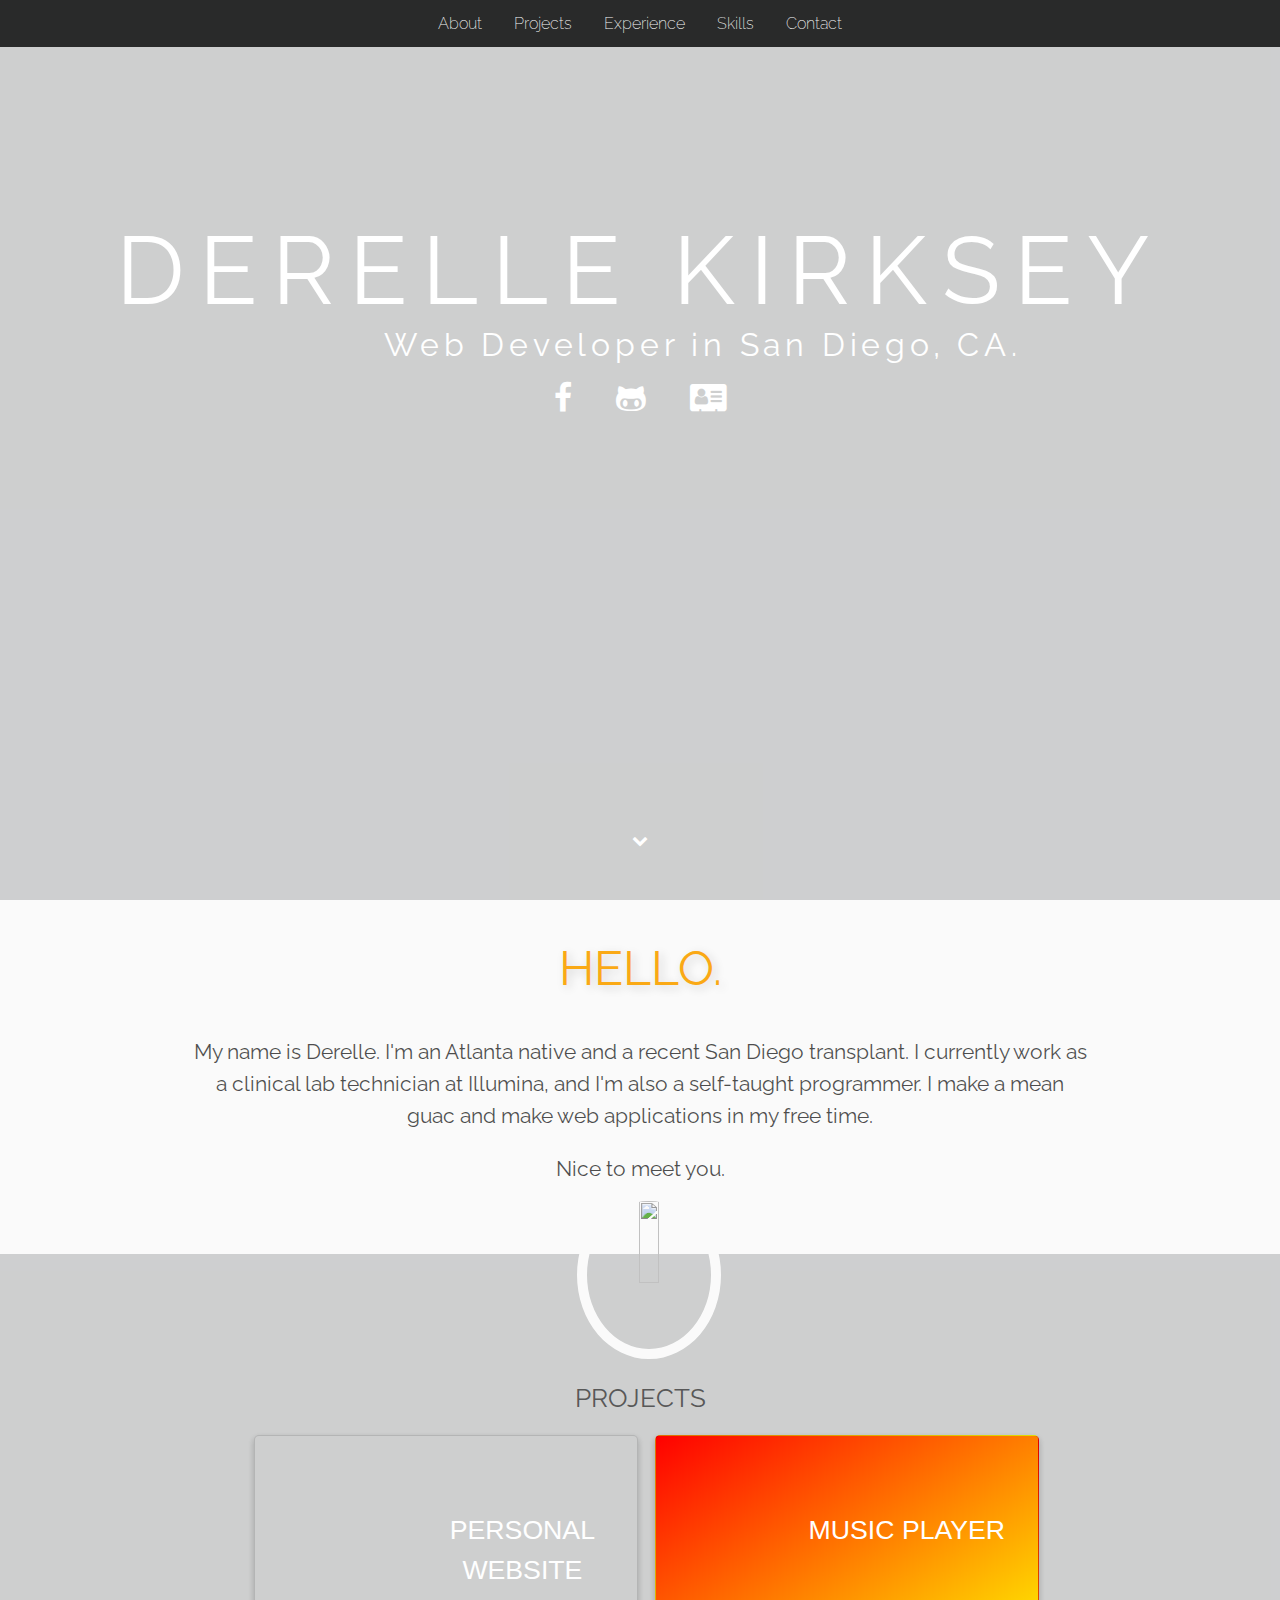
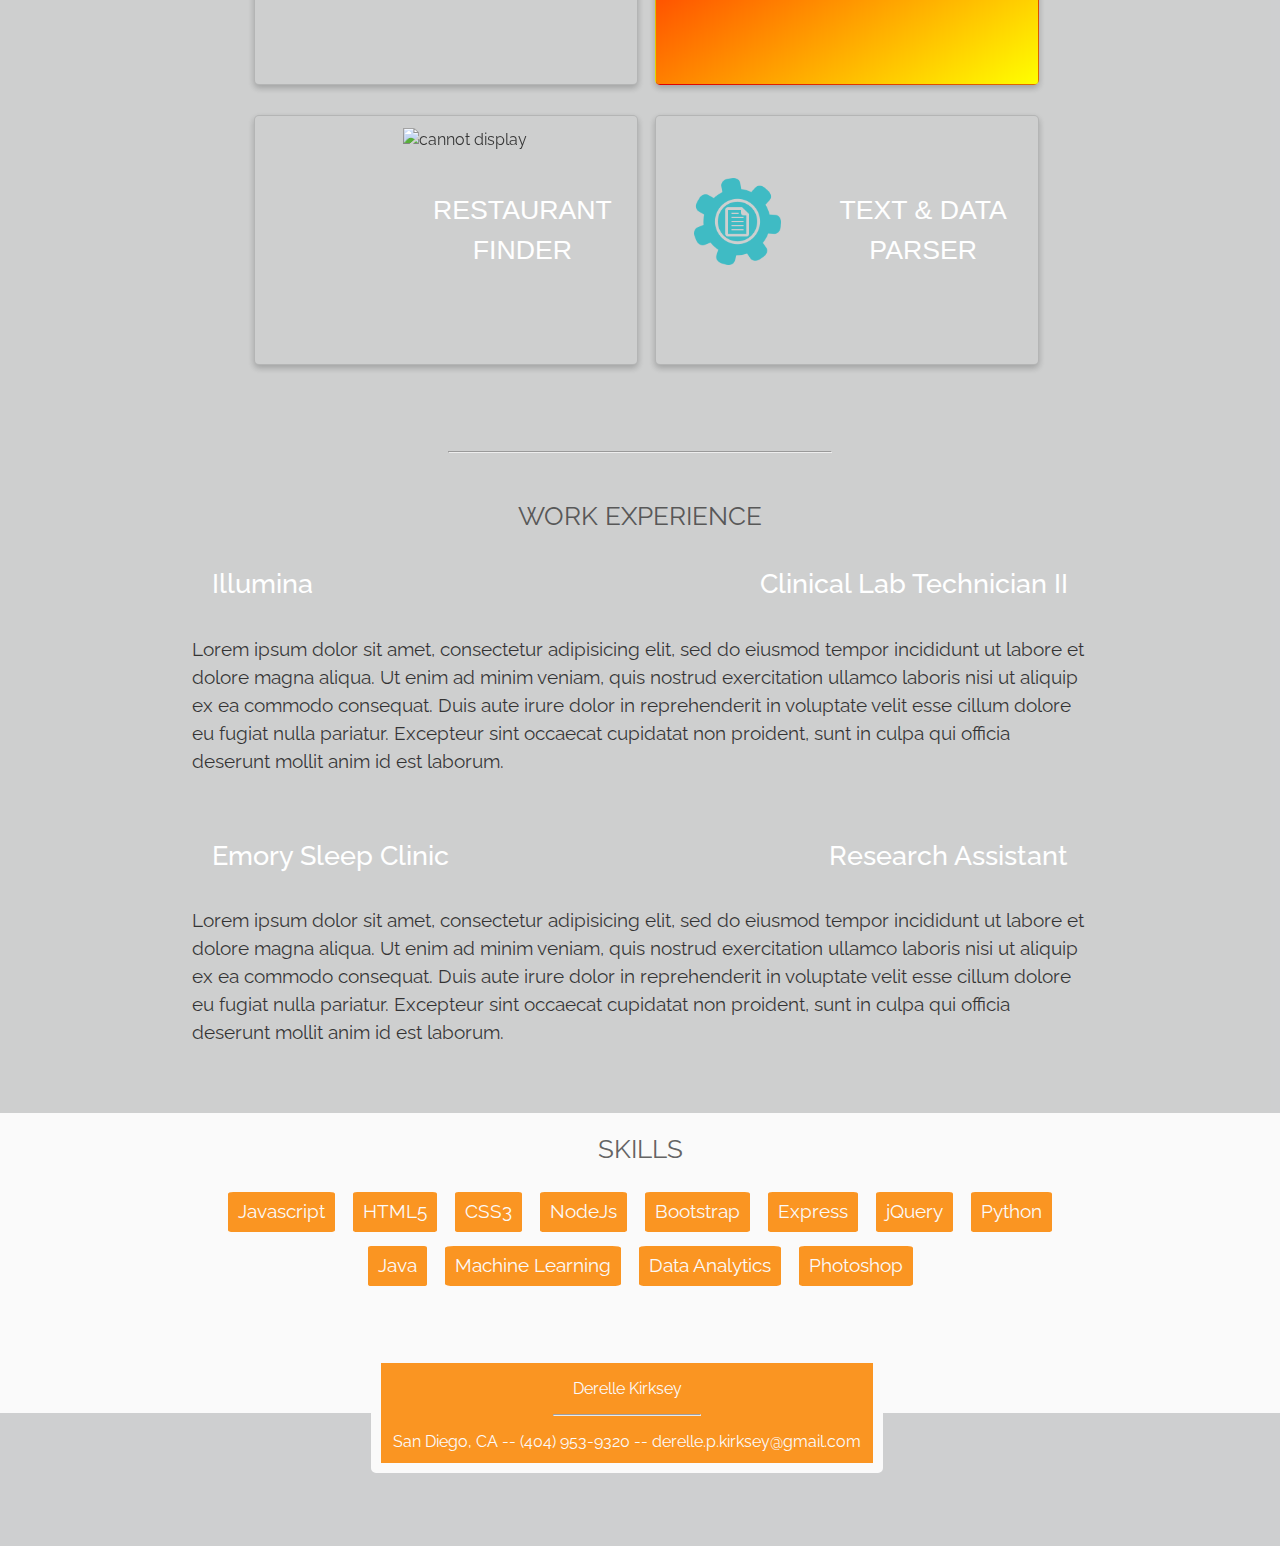
==== commit adbfdddc: "removed comment box added social card" ====
--- a/index.html
+++ b/index.html
@@ -192,7 +192,7 @@
 
 
       <!-- BEGIN SKILLS -->
-            <div class="row white box-shadow">
+            <div class="row white box-shadow skills_section">
               <div class="side-content"></div>
               <div class="main-content">
                 <div class="content-header">
@@ -217,23 +217,19 @@
                 </div>
               </div>
               <div class="side-content"></div>
-            </div>
-            <!-- END SKILLS -->
-            <!-- BEGIN CONTACT -->
-            <h2 class="section_title">Contact Me</h2>
-            <a class="anchor" name="contact"></a>
-            <form id="contact" action="mailto:derelle.p.kirksey@gmail.com" method="post">
-              <input type="text" name="" placeholder="Name">
-              <br>
-              <input type="text" name="" placeholder="Email Address">
-              <br>
-              <textarea name="name" rows="8" cols="80" placeholder="Comments"></textarea>
-              <br>
-              <input id="button" type="submit" name="" value="submit">
-            </form>
-            <br>
-            <p class="footer">Or email me directly</p>
-            <p class="footer">derelle.p.kirksey@gmail.com</p>
+              <a class="anchor" name="contact"></a>
+              <div id="contact_info">
+                <p>Derelle Kirksey</p>
+                <hr width="30%">
+                <p>San Diego, CA -- (404) 953-9320 -- derelle.p.kirksey@gmail.com</p>
+              </div>
+            </div>
+            <br>
+            <br>
+            <br>
+            <br>
+            <br>
+            <br>
             <br>
 
     </div>
--- a/style.css
+++ b/style.css
@@ -290,6 +290,7 @@
 
 
 .project-card-hidden{
+  position: relative;
   display: inline-block;
   flex-wrap: wrap;
   flex-direction: row;
@@ -320,14 +321,20 @@
 }
 
 .project_title{
+  position: absolute;
+  top: 30%;
+  left: 30%;
   color: white;
   font-family: Arial;
-  font-weight: 700;
-  font-size: 32pt;
+  font-weight: 400;
+  font-size: 20pt;
 }
 
 .project-icon{
-  height: 45%;
+  position: absolute;
+  left: 10%;
+  top: 25%;
+  height: 35%;
   cursor: pointer;
   filter: hue-rotate();
   max-width: 50%;
@@ -351,6 +358,8 @@
 }
 
 .project-card-hidden h2{
+  display: inline;
+  position: absolute;
   margin: auto;
   margin-left: 10%;
 }
@@ -403,7 +412,7 @@
   margin: 7px;
   padding: 5px 10px;
   color: white;
-  background: orange;
+  background: #ff8f0f;
   list-style: none;
   font-size: 1.2em;
   list-style-type: none;
@@ -414,34 +423,23 @@
 
 /*CONTACT*/
 
-input{
-  display: block;
-  margin-left: auto;
-  margin-right: auto;
-  height: 30px;
-  border-radius: 1%;
-}
-
-textarea{
-  display: block;
-  margin-left: auto;
-  margin-right: auto;
-}
-
-#button{
-  background: white;
-  color: #585858;
-  height: 50px;
-  width: 120px;
-  border: solid orange 5px;
-  padding: .5%;
-  border-radius: 5%;
-  cursor: pointer;
-  font-size: 16pt;
-  font-weight: 500;
-  box-shadow: 0px 5px 6px rgba(0,0,0,0.08);
-
-}
+#contact_info{
+  position: absolute;
+  top: 80%;
+  left: 29%;
+  background-color: #ff8f0f;
+  text-align: center;
+  width: 40%;
+  height: 40%;
+  border: white solid 10px;
+  border-radius: 5px;
+
+}
+
+#contact_info p{
+  font-weight: 400;
+}
+
 
 
 .white-text {
@@ -458,11 +456,11 @@
   opacity: .90;
 }
 
-.footer{
-  color: #585858;
-  text-align: center;
-}
-
+.row.white.box-shadow.skills_section{
+  position: relative;
+  height: 300px;
+  color: white;
+}
 
 #css{
   position: absolute;
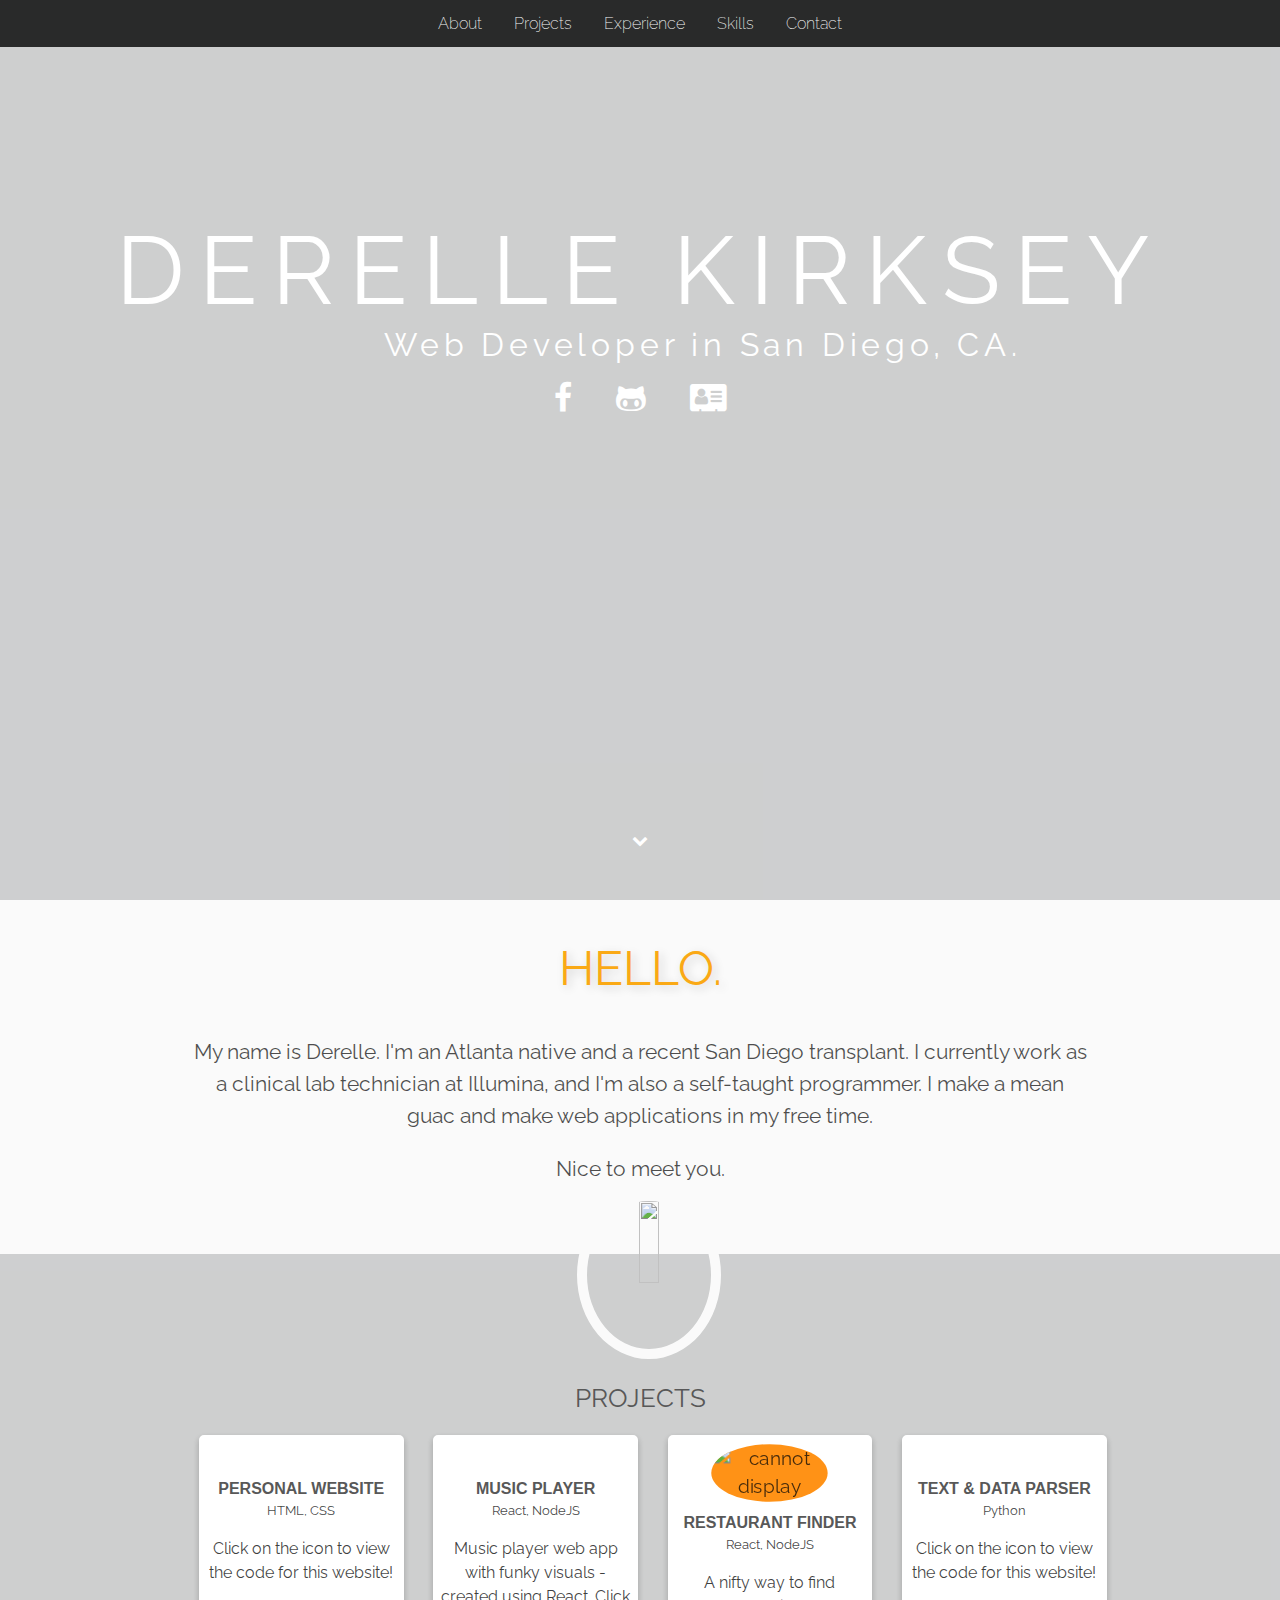
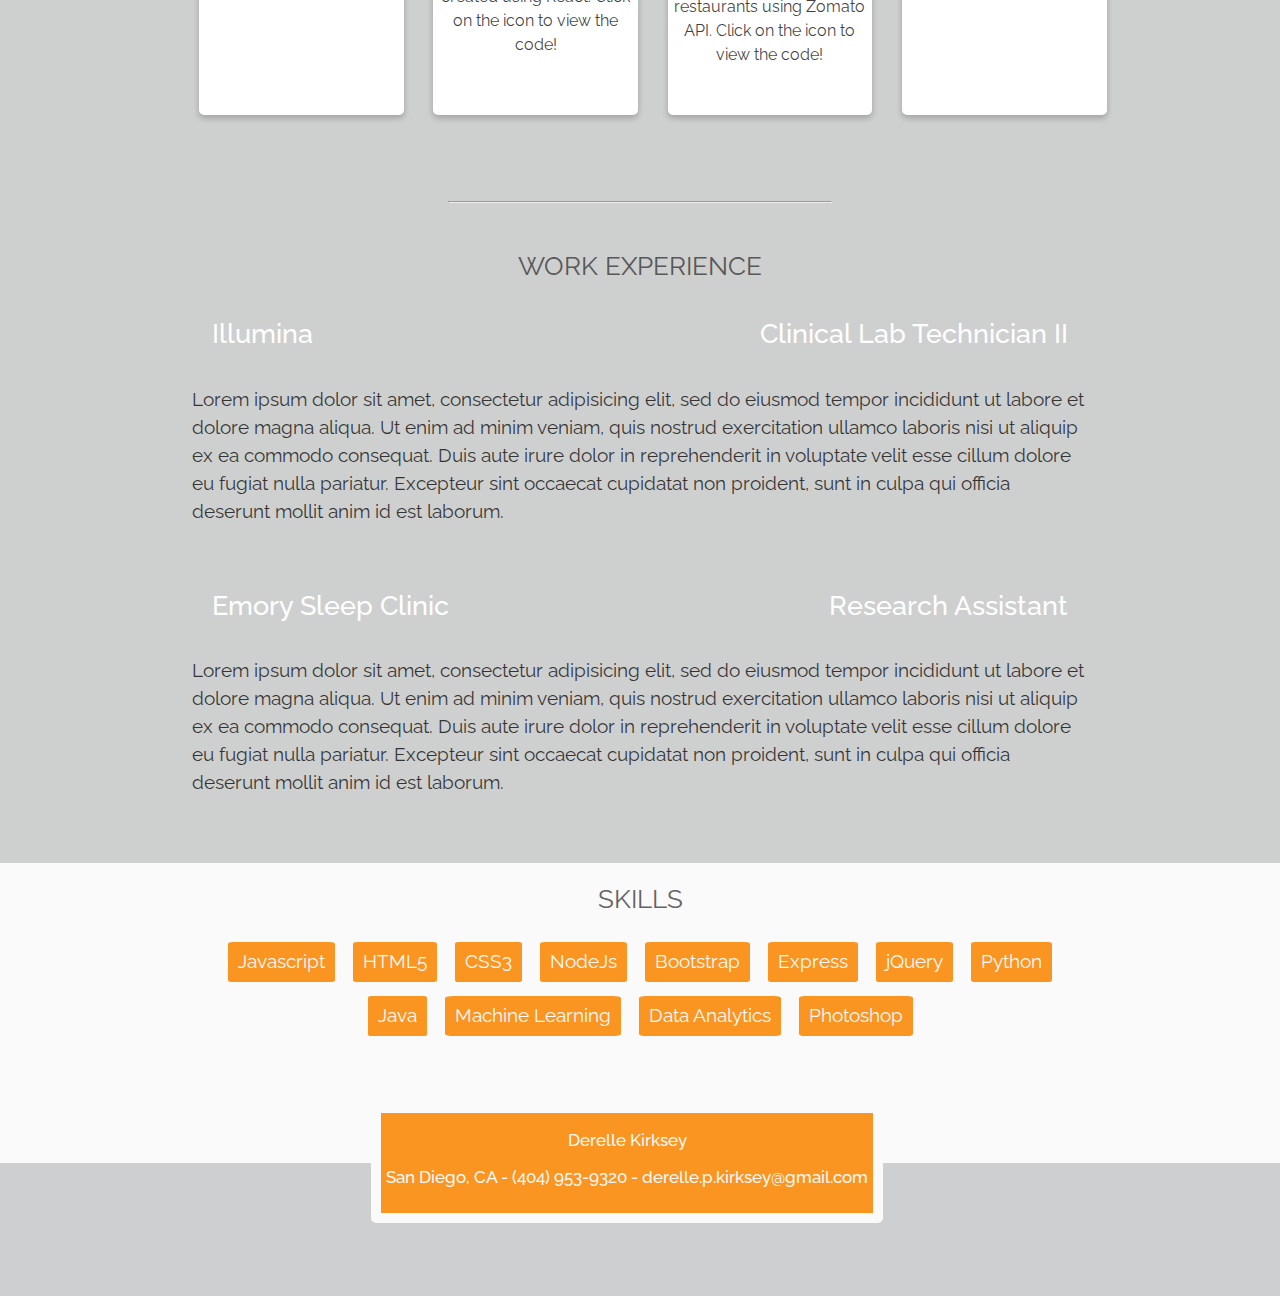
==== commit 6aba96cc: "new card changes" ====
--- a/index.html
+++ b/index.html
@@ -98,48 +98,40 @@
 
           <div class="content-body">
             <!-- CARD #1 -->
-            <div class="project_row">
 
             <div id="card1" class="project-card-hidden">
-              <img class= "project-icon" id="bracket" src="./bracket-icon-edit.png" alt="">
+              <img class= "project-icon" id="bracket" src="./gear-edit-2.png" alt="">
               <h2 class="project_title">Personal Website</h2>
-              <div class="project-content">
-                <p>Click on the icon to view the code for this website!</p>
-              </div>
+              <p class="project_subtitle">HTML, CSS</p>
+              <p>Click on the icon to view the code for this website!</p>
 
             </div>
             <!-- CARD #2 -->
             <div id="card2" class="project-card-hidden">
 
-              <img class= "project-icon" src="./music-edit.png" alt="">
+              <img class= "project-icon" src="./music-edit-2.png" alt="">
               <h2 class="project_title">Music Player</h2>
-              <div class="project-content">
+                <p class="project_subtitle">React, NodeJS</p>
                 <p>Music player web app with funky visuals - created using React. Click on the icon to view the code!</p>
-              </div>
-
-            </div>
-          </div>
+
+            </div>
             <!-- CARD #3 -->
-            <div class="project_row">
 
             <div id="card3" class="project-card-hidden">
 
-              <img class= "project-icon food" src="./food-icon-edit.png" alt="cannot display">
+              <img class= "project-icon food" src="./food-icon-edit-2.png" alt="cannot display">
               <h2 class="project_title">Restaurant Finder</h2>
-              <div class="project-content">
+              <p class="project_subtitle">React, NodeJS</p>
+
                 <p>A nifty way to find restaurants using Zomato API. Click on the icon to view the code!</p>
-
-            </div>
           </div>
           <!-- CARD #4 -->
           <div id="card4" class="project-card-hidden">
-            <img class= "project-icon" id="bracket" src="./bracket-icon.png" alt="">
+            <img class= "project-icon" id="bracket" src="./file-icon-edit.png" alt="">
             <h2 class="project_title">Text & Data Parser</h2>
-            <div class="project-content">
+              <p class="project_subtitle">Python</p>
               <p>Click on the icon to view the code for this website!</p>
-            </div>
-
-          </div>
+
           </div>
         </div>
         </div>
@@ -220,8 +212,7 @@
               <a class="anchor" name="contact"></a>
               <div id="contact_info">
                 <p>Derelle Kirksey</p>
-                <hr width="30%">
-                <p>San Diego, CA -- (404) 953-9320 -- derelle.p.kirksey@gmail.com</p>
+                <p>San Diego, CA - (404) 953-9320 - derelle.p.kirksey@gmail.com</p>
               </div>
             </div>
             <br>
--- a/style.css
+++ b/style.css
@@ -294,18 +294,16 @@
   display: inline-block;
   flex-wrap: wrap;
   flex-direction: row;
-  background-color: #1f2833;
-  border: 1px solid rgba(0,0,0,.125);
+  background-color: white;
+  border: 5px solid white;
   border-radius: 5px;
   margin: auto;
   margin-bottom: 30px;
   box-shadow: 0 3px 6px rgba(0,0,0,0.08), 0 3px 6px rgba(0,0,0,0.15);
-  height: 250px;;
-  width: 30%;
-  transition: width 500ms;
-  text-align: center;
-  min-width: 300px;
-  margin-left: 1%;
+  height: 280px;;
+  width: 16%;
+  text-align: center;
+  margin-left: 2%;
   vertical-align: bottom;
 }
 
@@ -321,49 +319,41 @@
 }
 
 .project_title{
-  position: absolute;
   top: 30%;
-  left: 30%;
-  color: white;
-  font-family: Arial;
-  font-weight: 400;
-  font-size: 20pt;
+  color: #585858;
+  font-family: Helvetica;
+  font-size: 12pt;
+  margin-bottom: 0px;
+}
+
+.project_subtitle{
+  margin-top: 0px;
+  padding-top: 0px;
+  font-size: 10pt;
 }
 
 .project-icon{
-  position: absolute;
-  left: 10%;
-  top: 25%;
-  height: 35%;
+  background-color: #ff8f0f;
+  border-radius: 50%;
+  border-color: #ff8f0f;
+  height: 20%;
   cursor: pointer;
   filter: hue-rotate();
   max-width: 50%;
-}
-
-.project-icon.food{
-  height: 45%;
-  position: relative;
-  top: 5%;
-  left: 5%;
-}
-
-
-.project-image {
-  flex: 1 0 auto;
-}
-
-.project-image img {
-  border-top-left-radius: 5px;
-  border-bottom-left-radius: 5px;
-}
+  opacity: .97;
+  margin-top: 5%;
+  transform: scale(1.2);
+}
+
+
+
+
 
 .project-card-hidden h2{
-  display: inline;
-  position: absolute;
-  margin: auto;
-  margin-left: 10%;
-}
-
+  font-weight: bold;
+
+}
+/*
 #card1{
 background: url('./website-background-edit.jpg');
 background-size: cover;
@@ -384,7 +374,7 @@
   background: url('./files-background-edit.jpg');
   background-size: cover;
   background-repeat: no-repeat;
-}
+} */
 
 
 .project-content {
@@ -395,7 +385,7 @@
   display: flex;
   justify-content: center;
   flex-direction: column;
-  opacity: 0;
+  text-align: center;
 
 }
 
@@ -433,11 +423,16 @@
   height: 40%;
   border: white solid 10px;
   border-radius: 5px;
-
 }
 
 #contact_info p{
-  font-weight: 400;
+  font-weight: 500;
+  font-size: 13pt;
+  bottom: 8%;
+}
+
+#contact_name{
+  text-decoration-style: solid;
 }
 
 
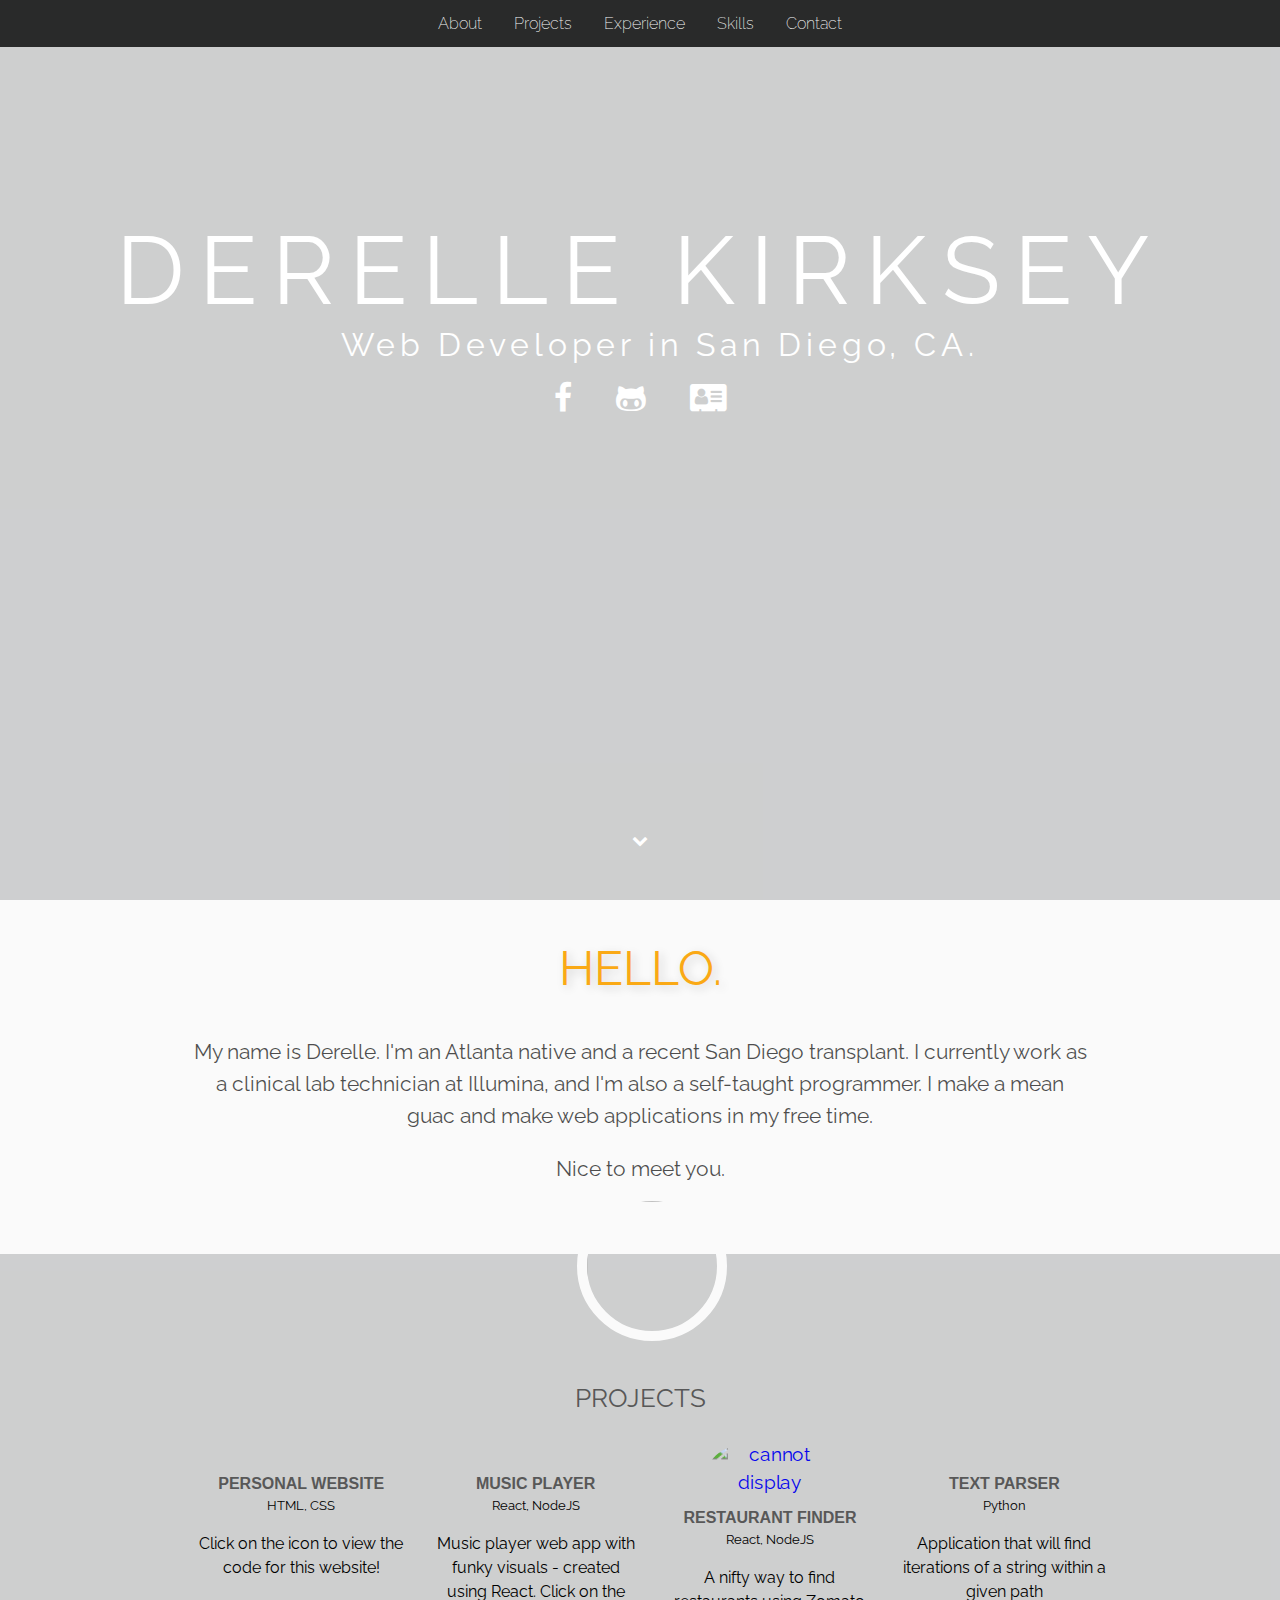
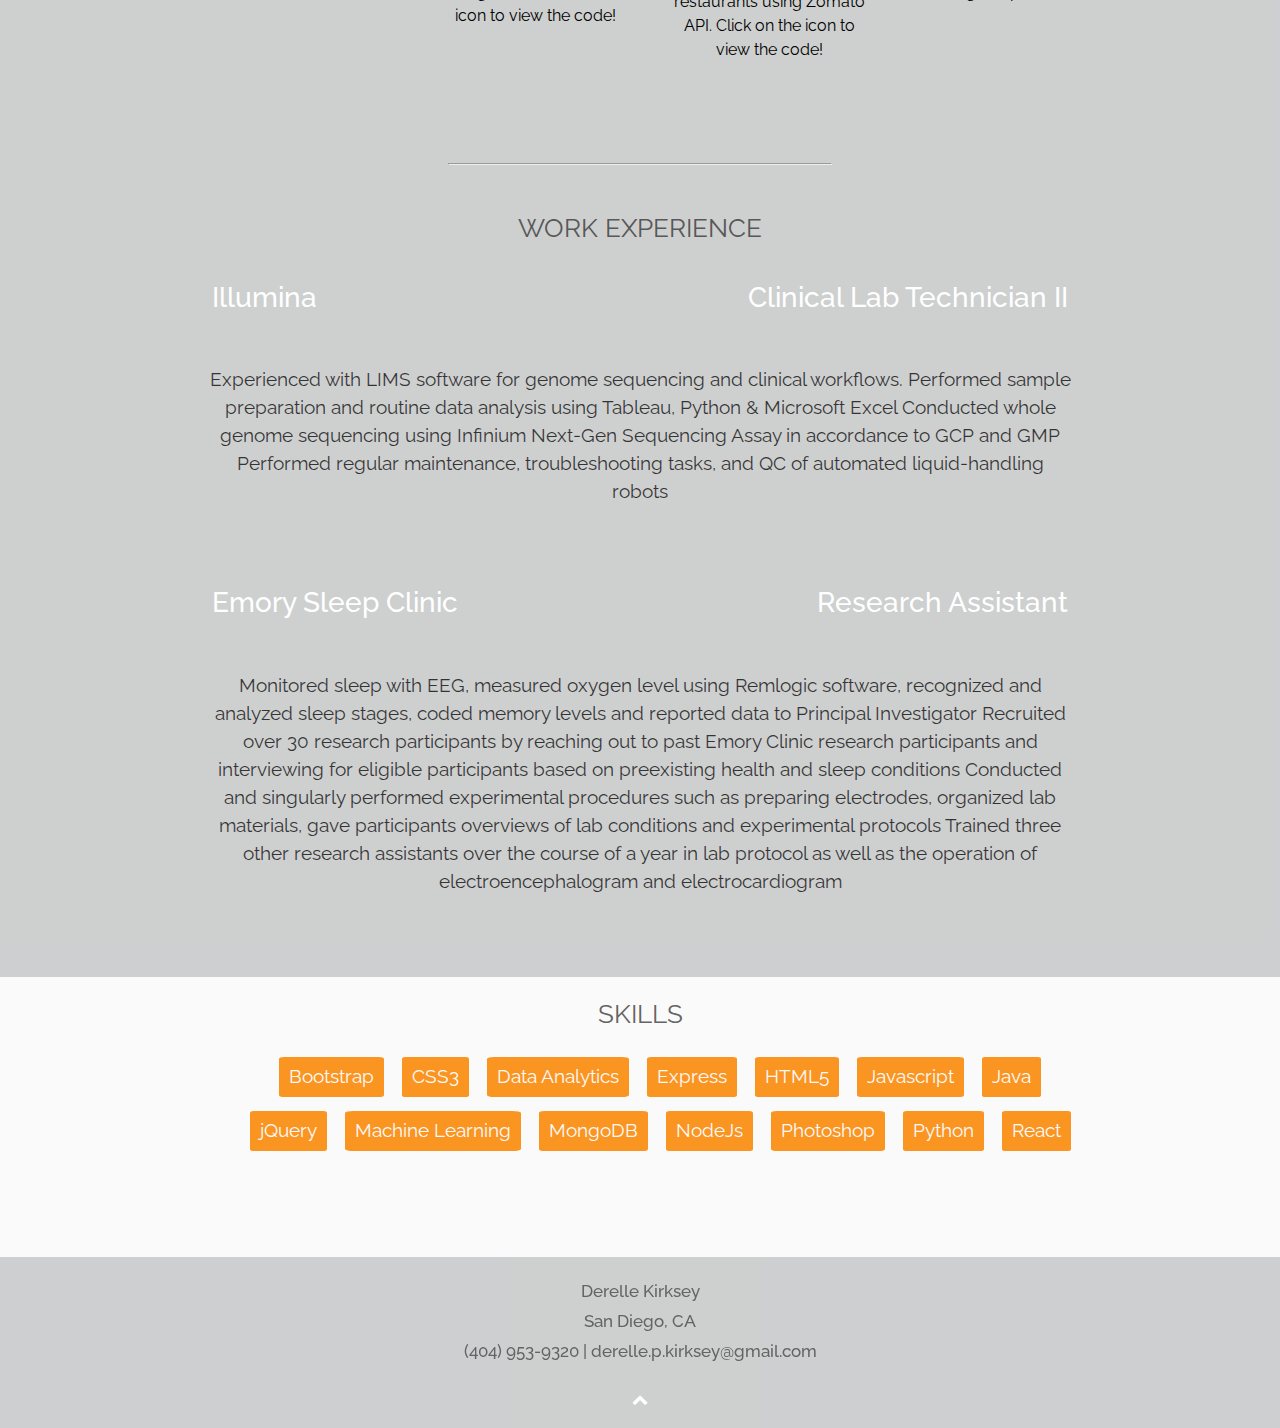
==== commit 0e616597: "responsive" ====
--- a/index.html
+++ b/index.html
@@ -4,10 +4,11 @@
     <meta charset="utf-8">
     <meta name="viewport" content="width=device-width, initial-scale=1">
     <title>Derelle Kirksey</title>
-    <link rel="stylesheet" media="screen and (min-width:1255px)" href="style.css">
-    <link rel="stylesheet" media="screen and (min-width:837px) and (max-width: 1255px)" href="style2.css">
-    <link rel="stylesheet" media="screen and (max-width: 837px) and (min-width: 595px)" href="style3.css">
-    <link rel="stylesheet" media="screen and (max-width: 595px)" href="style4.css">
+    <link rel="stylesheet" media="screen and (min-width:1055px)" href="style.css">
+    <link rel="stylesheet" media="screen and (min-width:745px) and (max-width: 1055px)" href="style2.css">
+    <link rel="stylesheet" media="screen and (max-width: 745px) and (min-width: 525px)" href="style3.css">
+    <link rel="stylesheet" media="screen and (max-width: 525px) and (min-width: 470px)" href="style4.css">
+    <link rel="stylesheet" media="screen and (max-width: 470px)" href="style5.css">
     <link href="https://fonts.googleapis.com/css?family=Raleway:200,300,400,500,600,700,800" rel="stylesheet">
     <link rel="stylesheet" href="https://maxcdn.bootstrapcdn.com/font-awesome/4.7.0/css/font-awesome.min.css">
       <script src="https://ajax.googleapis.com/ajax/libs/jquery/3.3.1/jquery.min.js"></script>
@@ -39,13 +40,13 @@
         <div class="jumbotron-social">
           <ul class="ul-social">
             <li class="li-social-links">
-              <a class="social" href="https://www.facebook.com/bearhatz" target="_blank"><i class="fa fa-facebook" aria-hidden="true"></i></a>
+              <a class="social" href="https://www.facebook.com/derellekirksey"><i class="fa fa-facebook" aria-hidden="true"></i></a>
             </li>
             <li class="li-social-links">
-              <a class="social" href="https://github.com/citizenSNPs" target="_blank"><i class="fa fa-github-alt" aria-hidden="true"></i></a>
+              <a class="social" href="https://github.com/citizenSNPs"><i class="fa fa-github-alt" aria-hidden="true"></i></a>
             </li>
             <li class="li-social-links">
-              <a class="social" href="google.com" target="_blank"><i class="fa fa-address-card" aria-hidden="true"></i></a>
+              <a class="social" href="./Derelle_Kirksey_Resume.docx" download><i class="fa fa-address-card" aria-hidden="true"></i></a>
             </li>
 
 
@@ -54,7 +55,6 @@
         <div id="down-arrow">
           <span><a href="#about"><i class="fa fa-chevron-down" aria-hidden="true"></i></a></span>
         </div>
-
       </div>
   </div>
       <!-- END HEADER -->
@@ -66,15 +66,12 @@
       <div class="row white box-shadow">
         <div class="main-content">
           <img src="me_irl.jpg" id = "portrait" alt="" onMouseOver="document.querySelector('img').src = 'me_irl_2.jpg'" onMouseOut="document.querySelector('img').src = 'me_irl.jpg'">
-          <div class="content">
-
-          </div>
           <div class="content-header">
-            <a class="anchor" name="about"></a>
+            <a class="anchor" id="about" name="about"></a>
             <h2 class="section_title" id = "about-header">Hello.</h2>
           </div>
           <div class="content-body" id="about">
-            <p>My name is Derelle.  I'm an Atlanta native and a recent San Diego transplant. I currently work as a clinical lab technician at Illumina, and I'm also a self-taught programmer. I make a mean guac and make web applications in my free time.</p>
+            <p id="intro">My name is Derelle.  I'm an Atlanta native and a recent San Diego transplant. I currently work as a clinical lab technician at Illumina, and I'm also a self-taught programmer. I make a mean guac and make web applications in my free time.</p>
             <p>Nice to meet you.</p>
           </div>
         </div>
@@ -85,10 +82,10 @@
       <!-- BEGIN PROJECTS -->
       <br>
       <br>
-      <br>
-      <br>
-      <br>
-      <div class="row">
+      <br class="br-omit">
+      <br class="br-omit">
+      <br class="br-omit">
+      <div class="row projects">
         <div class="main-content-lg">
           <div class="content-header">
             <a class="anchor" name="projects"></a>
@@ -100,52 +97,53 @@
             <!-- CARD #1 -->
 
             <div id="card1" class="project-card-hidden">
+              <a color="inherit" style="text-decoration:none" href="https://github.com/CitizenSNPs/Personal-Website">
               <img class= "project-icon" id="bracket" src="./gear-edit-2.png" alt="">
               <h2 class="project_title">Personal Website</h2>
               <p class="project_subtitle">HTML, CSS</p>
               <p>Click on the icon to view the code for this website!</p>
+            </a>
 
             </div>
             <!-- CARD #2 -->
             <div id="card2" class="project-card-hidden">
-
-              <img class= "project-icon" src="./music-edit-2.png" alt="">
+              <a color="inherit" style="text-decoration:none" href="https://github.com/CitizenSNPs/Music-Player">
+
+              <img id="music" class= "project-icon" src="./music-edit-2.png" alt="">
               <h2 class="project_title">Music Player</h2>
                 <p class="project_subtitle">React, NodeJS</p>
                 <p>Music player web app with funky visuals - created using React. Click on the icon to view the code!</p>
-
+              </a>
             </div>
             <!-- CARD #3 -->
 
             <div id="card3" class="project-card-hidden">
-
-              <img class= "project-icon food" src="./food-icon-edit-2.png" alt="cannot display">
+              <a color="inherit" style="text-decoration:none" href="https://github.com/CitizenSNPs/Restaurant-Finder">
+
+              <img id="food" class= "project-icon food" src="./food-icon-edit-2.png" alt="cannot display">
               <h2 class="project_title">Restaurant Finder</h2>
               <p class="project_subtitle">React, NodeJS</p>
 
                 <p>A nifty way to find restaurants using Zomato API. Click on the icon to view the code!</p>
+              </a>
           </div>
           <!-- CARD #4 -->
           <div id="card4" class="project-card-hidden">
-            <img class= "project-icon" id="bracket" src="./file-icon-edit.png" alt="">
-            <h2 class="project_title">Text & Data Parser</h2>
+            <a color="inherit" style="text-decoration:none" href="https://github.com/CitizenSNPs/Text-Parser">
+            <img class= "project-icon" id="file" src="./file-icon-edit.png" alt="">
+            <h2 class="project_title">Text Parser</h2>
               <p class="project_subtitle">Python</p>
-              <p>Click on the icon to view the code for this website!</p>
-
+              <p>Application that will find iterations of a string within a given path</p>
+            </a>
           </div>
         </div>
         </div>
       </div>
       <!-- END PROJECTS -->
       <hr width=30%>
-      <br>
-
-
+      <br class="br-omit">
       <!-- BEGIN EXPERIENCE -->
-
     <div class="first_section">
-
-
         <div class="main-content">
           <div class="content-header">
             <a class="anchor" name="experience"></a>
@@ -159,7 +157,10 @@
                 <h4>Illumina <span class="job-title">Clinical Lab Technician II</span></h4>
               </div>
               <div class="card-content">
-                <p>Lorem ipsum dolor sit amet, consectetur adipisicing elit, sed do eiusmod tempor incididunt ut labore et dolore magna aliqua. Ut enim ad minim veniam, quis nostrud exercitation ullamco laboris nisi ut aliquip ex ea commodo consequat. Duis aute irure dolor in reprehenderit in voluptate velit esse cillum dolore eu fugiat nulla pariatur. Excepteur sint occaecat cupidatat non proident, sunt in culpa qui officia deserunt mollit anim id est laborum.</p>
+                <p>Experienced with LIMS software for genome sequencing and clinical workflows.
+                  Performed sample preparation and routine data analysis using Tableau, Python & Microsoft Excel
+                  Conducted whole genome sequencing using Infinium Next-Gen Sequencing Assay in accordance to GCP and GMP
+                  Performed regular maintenance, troubleshooting tasks, and QC of automated liquid-handling robots</p>
               </div>
             </div>
 
@@ -173,7 +174,11 @@
                 <h4>Emory Sleep Clinic   <span class="job-title">Research Assistant</span></h4>
               </div>
               <div class="card-content">
-                <p>Lorem ipsum dolor sit amet, consectetur adipisicing elit, sed do eiusmod tempor incididunt ut labore et dolore magna aliqua. Ut enim ad minim veniam, quis nostrud exercitation ullamco laboris nisi ut aliquip ex ea commodo consequat. Duis aute irure dolor in reprehenderit in voluptate velit esse cillum dolore eu fugiat nulla pariatur. Excepteur sint occaecat cupidatat non proident, sunt in culpa qui officia deserunt mollit anim id est laborum.</p>
+                <p>	Monitored sleep with EEG, measured oxygen level using Remlogic software, recognized and analyzed sleep stages, coded memory levels and reported data to Principal Investigator
+                  Recruited over 30 research participants by reaching out to past Emory Clinic research participants and interviewing for eligible participants based on preexisting health and sleep conditions
+                  Conducted and singularly performed experimental procedures such as preparing electrodes, organized lab materials, gave participants overviews of lab conditions and experimental protocols
+                  Trained three other research assistants over the course of a year in lab protocol as well as the operation of electroencephalogram and electrocardiogram
+                </p>
               </div>
             </div>
           </div>
@@ -181,49 +186,52 @@
       </div>
 
       <!-- END EXPERIENCE -->
-
 
       <!-- BEGIN SKILLS -->
             <div class="row white box-shadow skills_section">
-              <div class="side-content"></div>
-              <div class="main-content">
+              <div id="skills_content" class="main-content">
                 <div class="content-header">
                   <a class="anchor" name="skills"></a>
                   <h2 class="section_title">Skills</h2>
                 </div>
                 <div class="content-body">
                   <ul class="ul-skills">
+                    <li class="li-skills">Bootstrap</li>
+                    <li class="li-skills">CSS3</li>
+                    <li class="li-skills">Data Analytics</li>
+                    <li class="li-skills">Express</li>
+                    <li class="li-skills">HTML5</li>
                     <li class="li-skills">Javascript</li>
-                    <li class="li-skills">HTML5</li>
-                    <li class="li-skills">CSS3</li>
+                    <li class="li-skills">Java</li>
+                    <li class="li-skills">jQuery</li>
+                    <li class="li-skills">Machine Learning</li>
+                    <li class="li-skills">MongoDB</li>
                     <li class="li-skills">NodeJs</li>
-                    <li class="li-skills">Bootstrap</li>
-                    <li class="li-skills">Express</li>
-                    <li class="li-skills">jQuery</li>
+                    <li class="li-skills">Photoshop</li>
                     <li class="li-skills">Python</li>
-                    <li class="li-skills">Java</li>
-                    <li class="li-skills">Machine Learning</li>
-                    <li class="li-skills">Data Analytics</li>
-                    <li class="li-skills">Photoshop</li>
+                    <li class="li-skills">React</li>
                   </ul>
                 </div>
               </div>
-              <div class="side-content"></div>
               <a class="anchor" name="contact"></a>
               <div id="contact_info">
                 <p>Derelle Kirksey</p>
-                <p>San Diego, CA - (404) 953-9320 - derelle.p.kirksey@gmail.com</p>
-              </div>
-            </div>
-            <br>
-            <br>
-            <br>
-            <br>
-            <br>
-            <br>
-            <br>
-
+                <p>San Diego, CA</p>
+                <p>(404) 953-9320 | derelle.p.kirksey@gmail.com</p>
+              </div>
+            </div>
+            <br>
+            <br>
+            <br>
+            <br>
+            <br>
+            <br>
+            <br>
+    <div id="up-arrow">
+    <span><a href="#"><i class="fa fa-chevron-up" aria-hidden="true"></i></a></span>
     </div>
+    <br>
+
 
 
 
--- a/style.css
+++ b/style.css
@@ -1,3 +1,7 @@
+* {
+  box-sizing: border-box
+}
+
 html, body {
   font-family: 'Raleway', sans-serif;
   background: rgba(197, 198, 199, 0.6);
@@ -7,19 +11,13 @@
 
 }
 
-* {
-  box-sizing: border-box
-}
-
-
-
 /*NAVBAR*/
 .navbar {
   background-color: black;
   opacity: 0.8;
-  position: fixed; /* Set the navbar to fixed position */
-  top: 0; /* Position the navbar at the top of the page */
-  width: 100%; /* Full width */
+  position: fixed;
+  top: 0;
+  width: 100%;
   display: flex;
   justify-content: center;
   z-index: 100;
@@ -31,11 +29,7 @@
   padding: 14px 16px;
   text-decoration: none;
   border-bottom: hidden;
-
-}
-
-
-
+}
 
 .anchor {
   display: block;
@@ -48,18 +42,16 @@
 .jumbotron-fluid {
   background-image: url('./coffee.jpg');
   background-size: 100vw;
-  height: 100vh; /*height to 100% of view height*/
-  /* background: #0B0c10; /*background color to blue*/
+  background-size: cover;
+  height: 100vh;
   min-height: 600px;
-  margin-bottom: 0; /*no bottom margin*/
+  margin-bottom: 0;
   display: flex;
   flex-direction: column;
-
-
-}
-
+}
+
+  /*TAGLINE UNDER NAME*/
 .jumbotron-text {
-  /*TAGLINE UNDER NAME*/
   font-weight: 400;
   font-size: 2em;
   color: white;
@@ -67,8 +59,8 @@
   padding-top: 150px;
 }
 
+  /* NAME */
 .jumbotron-text h1 {
-  /* NAME */
   text-transform: uppercase;
   font-weight: 400;
   font-size: 3em;
@@ -76,12 +68,13 @@
   color: white;
   letter-spacing: .15em;
   white-space: nowrap;
-
 }
 
 .animation{
   width: 50%;
-  margin-left: 30vw;
+  margin: auto;
+  /* margin-left: 30%; */
+  min-width: 700px;
 }
 
 .jumbotron-text p{
@@ -89,10 +82,10 @@
   border-right: .15em solid transparent; /* The typwriter cursor */
   white-space: nowrap; /* Keeps the content on a single line */
   margin: 0 auto; /* Gives that scrolling effect as the typing happens */
-  letter-spacing: .15em; /* Adjust as needed */
+  letter-spacing: .15em;
   animation:
     typing 3s steps(40, end),
-    blink-caret 1s step-end 2.3s 3 backwards ;
+    blink-caret 1s step-end 2.3s 7 backwards ;
   margin-left: 50px;
   max-width: 643px;
 }
@@ -107,11 +100,6 @@
 @keyframes blink-caret {
   0%{ border-right: .15em solid orange; }
   50% { border-color: transparent; }
-  100% {border-color: transparent;}
-}
-
-.jumbotron-text p {
-  margin: 0;
 }
 
 /*SOCIAL LINKS*/
@@ -131,16 +119,24 @@
   padding: 20px;
 }
 
-/*ARROW LINK*/
+/*ARROW LINKS*/
 #down-arrow {
-  /*position: absolute;
-  width: 100%;*/
   margin-top: auto;
   text-align: center;
   margin-bottom: 50px;
+  color: white;
 }
 
 #down-arrow a {
+  color: white;
+}
+
+#up-arrow  {
+  margin-top: auto;
+  text-align: center;
+}
+
+#up-arrow a{
   color: white;
 }
 
@@ -157,7 +153,7 @@
 .row {
   display: flex;
   text-align: center;
-
+  height: 425px;
 }
 
 .white {
@@ -168,12 +164,12 @@
   flex: 0 0 16.6%;
 }
 
-
 #portrait{
   position: absolute;
-  height: 55%;
-  width: 16%;
-  min-width: 15%;
+  height: 15vw;
+  width: 15vw;
+  max-width: 150px;
+  max-height: 150px;
   border-radius: 50%;
   z-index: 0;
   top: 95%;
@@ -191,36 +187,40 @@
   margin-right:auto;
 }
 
-.side-content-sm {
-  flex: 0 0 10%;
-}
-
 .main-content-lg {
   flex: 0 0 100%;
   margin-top: 2rem;
   margin-bottom: 3rem;
 }
 
+
+.row.white.box-shadow{
+  position: relative;
+  margin-left: auto;
+  margin-right: auto;
+  text-align: center;
+  width: 100vw;
+  height: 40%;
+  opacity: .90;
+}
+
 .box-shadow {
   -webkit-box-shadow: 0px 0px 0px 0px rgba(0,0,0,0.75);
   -moz-box-shadow: 0px 0px 0px 0px rgba(0,0,0,0.75);
   box-shadow: 0px 0px 0px 0px rgba(0,0,0,0.75);
 }
 
-
 h2 {
   font-weight: 400;
   font-size: 2vw;
-  color: 		#585858;
+  color: #585858;
   text-transform: uppercase;
   text-align: center;
 }
 
 .content-body {
-
   line-height: 1.5;
   color: rgba(0,0,0,.75);
-
 }
 
 .content-body#about{
@@ -237,7 +237,6 @@
 #about p{
   font-size: 16pt;
 }
-
 
 /*EDUCATION*/
 .card {
@@ -259,7 +258,6 @@
 .card-header {
   text-align: left;
 }
-}
 
 .card-content {
   padding: 1rem 1rem;
@@ -272,7 +270,7 @@
 }
 
 h4 {
-  font-size: 20pt;
+  font-size: 1.75em;
   margin: 0;
   font-weight: 500;
   color: white;
@@ -287,19 +285,17 @@
 }
 
 /*PROJECTS*/
-
 
 .project-card-hidden{
   position: relative;
   display: inline-block;
   flex-wrap: wrap;
   flex-direction: row;
-  background-color: white;
-  border: 5px solid white;
+  background-color: transparent;
   border-radius: 5px;
   margin: auto;
   margin-bottom: 30px;
-  box-shadow: 0 3px 6px rgba(0,0,0,0.08), 0 3px 6px rgba(0,0,0,0.15);
+  cursor: pointer;
   height: 280px;;
   width: 16%;
   text-align: center;
@@ -308,14 +304,12 @@
 }
 
 
-.project-card {
-  display: flex;
-  flex-direction: row;
-  background-color: white;
-  border: 1px solid rgba(0,0,0,.125);
-  border-radius: 5px;
-  margin-bottom: 30px;
-  box-shadow: 0 3px 6px rgba(0,0,0,0.08), 0 3px 6px rgba(0,0,0,0.15);
+.project-card-hidden h2{
+  font-weight: bold;
+}
+
+.project-card-hidden p{
+  color: black;
 }
 
 .project_title{
@@ -333,50 +327,14 @@
 }
 
 .project-icon{
-  background-color: #ff8f0f;
   border-radius: 50%;
-  border-color: #ff8f0f;
   height: 20%;
-  cursor: pointer;
-  filter: hue-rotate();
   max-width: 50%;
   opacity: .97;
   margin-top: 5%;
   transform: scale(1.2);
 }
 
-
-
-
-
-.project-card-hidden h2{
-  font-weight: bold;
-
-}
-/*
-#card1{
-background: url('./website-background-edit.jpg');
-background-size: cover;
-background-repeat: no-repeat;
-}
-
-#card2 {
-  background: linear-gradient(to bottom right, red, yellow);
-}
-
-#card3{
-  background: url('./food-background-edit.jpg');
-  background-size: cover;
-  background-repeat: no-repeat;
-}
-
-#card4{
-  background: url('./files-background-edit.jpg');
-  background-size: cover;
-  background-repeat: no-repeat;
-} */
-
-
 .project-content {
   position: relative;
   top: -20%;
@@ -390,12 +348,6 @@
 }
 
 /*SKILLS*/
-.ul-skills {
-  text-align: center;
-  padding-left: 0;
-  list-style-type: none;
-}
-
 .li-skills {
   display: inline-block;
   height: 40px;
@@ -403,64 +355,36 @@
   padding: 5px 10px;
   color: white;
   background: #ff8f0f;
-  list-style: none;
   font-size: 1.2em;
-  list-style-type: none;
   border-radius: 5%;
 }
 
-
-
 /*CONTACT*/
 
 #contact_info{
+  color: #585858;
   position: absolute;
-  top: 80%;
-  left: 29%;
-  background-color: #ff8f0f;
+  top: 105%;
+  left: 30%;
   text-align: center;
   width: 40%;
   height: 40%;
-  border: white solid 10px;
   border-radius: 5px;
 }
 
 #contact_info p{
+  margin:10px;
   font-weight: 500;
   font-size: 13pt;
   bottom: 8%;
 }
 
-#contact_name{
-  text-decoration-style: solid;
-}
-
-
-
-.white-text {
-  color: white;
-}
-
-.row.white.box-shadow{
-  position: relative;
-  margin-left: auto;
-  margin-right: auto;
-  text-align: center;
-  width: 100vw;
-  height: 40%;
-  opacity: .90;
-}
-
 .row.white.box-shadow.skills_section{
   position: relative;
-  height: 300px;
-  color: white;
-}
-
-#css{
-  position: absolute;
-  z-index: 5;
-}
+  height: 280px;
+  color: black;
+}
+
 
 img, embed, object, video, h2{
 			max-width: 100%;
--- a/style2.css
+++ b/style2.css
@@ -1,436 +1,398 @@
-html, body {
-  font-family: 'Raleway', sans-serif;
-  background: rgba(197, 198, 199, 0.6);
-  margin: 0;
-  padding: 0;
-  width: 100vw;
-
-}
-
-* {
-  box-sizing: border-box
-}
-
-
-
-/*NAVBAR*/
-.navbar {
-  background-color: #0B0c10;
-  position: fixed; /* Set the navbar to fixed position */
-  top: 0; /* Position the navbar at the top of the page */
-  width: 100%; /* Full width */
-  display: flex;
-  justify-content: center;
-  z-index: 100;
-}
-
-.navbar a {
-  font-weight: 200;
-  color: white;
-  padding: 14px 16px;
-  text-decoration: none;
-  border-bottom: hidden;
-
-}
-
-
-
-
-.anchor {
-  display: block;
-  position: relative;
-  top: -70px;
-  visibility: hidden;
-}
-
-/*JUMBOTRON*/
-.jumbotron-fluid {
-  height: 100vh; /*height to 100% of view height*/
-  background: #0B0c10; /*background color to blue*/
-  margin-bottom: 0; /*no bottom margin*/
-  display: flex;
-  flex-direction: column;
-
-
-}
-
-.jumbotron-text {
-  /*TAGLINE UNDER NAME*/
-  font-weight: 400;
-  font-size: 2em;
-  color: white;
-  text-align: center;
-  padding-top: 150px;
-}
-
-.jumbotron-text h1 {
-  /* NAME */
-  text-transform: uppercase;
-  font-weight: 800;
-  font-size: 2em;
-  margin-bottom: 0;
-  color: #66fcf1;
-
-}
-
-.jumbotron-text h1 {
-  overflow: hidden; /* Ensures the content is not revealed until the animation */
-  border-right: .15em solid orange; /* The typwriter cursor */
-  white-space: nowrap; /* Keeps the content on a single line */
-  margin: 0 auto; /* Gives that scrolling effect as the typing happens */
-  letter-spacing: .15em; /* Adjust as needed */
-  animation:
-    typing 3.5s steps(40, end),
-    blink-caret .75s 5;
-    animation-fill-mode: forwards;
-
-}
-
-
-/* The typing effect */
-@keyframes typing {
-  from { width: 0 }
-  to { width: 85% }
-}
-
-/* The typewriter cursor effect */
-@keyframes blink-caret {
-  from, to { border-color: transparent }
-  50% { border-color: orange; }
-  100% {border-color: transparent; }
-}
-
-.jumbotron-text p {
-  margin: 0;
-}
-
-/*SOCIAL LINKS*/
-.ul-social {
-  text-align: center;
-  padding-left: 0;
-}
-
-.li-social-links {
-  display: inline-block;
-  list-style: none;
-}
-
-.social {
-  font-size: 2em;
-  color: white;
-  padding: 20px;
-}
-
-/*ARROW LINK*/
-#down-arrow {
-  /*position: absolute;
-  width: 100%;*/
-  margin-top: auto;
-  text-align: center;
-  margin-bottom: 50px;
-}
-
-#down-arrow a {
-  color: white;
-}
-
-/*CONTENT*/
-.container {
-  /*sets up flexbox*/
-  display: flex;
-  flex-direction: column;
-  width: 100vw;
-  margin-left: auto;
-  margin-right: auto;
-}
-
-.row {
-  display: flex;
-  text-align: center;
-
-}
-
-.white {
-  background: white;
-}
-
-.side-content {
-  flex: 0 0 16.6%;
-}
-
-
-#portrait{
-  height: 100%;
-  width: 100%;
-  left: 0%;
-  top:26.5%;
-  border-radius: 0%;
-  z-index: 0;
-  box-shadow: 0px 3px 10px darkgrey;
-  min-width: 215px;
-}
-
-
-.main-content {
-  /* flex: 0 0 66.6%; */
-  margin-top: 2rem;
-  margin-bottom: 3rem;
-  width: 95%;
-  margin-left: auto;
-  margin-right: auto;
-}
-
-.side-content-sm {
-  flex: 0 0 10%;
-}
-
-.main-content-lg {
-  flex: 0 0 80%;
-  margin-top: 2rem;
-  margin-bottom: 3rem;
-}
-
-.box-shadow {
-  -webkit-box-shadow: 0px 0px 1px 0px rgba(0,0,0,0.75);
-  -moz-box-shadow: 0px 0px 1px 0px rgba(0,0,0,0.75);
-  box-shadow: 0px 0px 1px 0px rgba(0,0,0,0.75);
-}
-
-h2 {
-  font-weight: 300;
-  font-size: 2vw;
-  color: #31b0d5;
-  text-transform: uppercase;
-  text-align: center;
-}
-
-.content-body {
-
-  line-height: 1.5;
-  color: rgba(0,0,0,.75);
-
-}
-
-.content-body#about{
-  text-align: left;
-  margin-left: 3%;
-}
-
-#about-header{
-  position: relative;
-  left: -10.5%;
-}
-
-/*EDUCATION*/
-.card {
-  display: flex;
-  flex-direction: column;
-  background-color: white;
-  border: 1px solid rgba(0,0,0,.125);
-  border-radius: .25rem;
-  margin-bottom: 30px;
-  width: 80%;
-  margin-left: auto;
-  margin-right: auto;
-}
-
-.card-header {
-  padding: .75rem 1.25rem;
-  background-color: #1f2833;
-  border-bottom: 1px solid rgba(0,0,0,.075);
-  border-top-left-radius: .25rem;
-  border-top-right-radius: .25rem;
-}
-
-.card-header {
-  text-align: left;
-}
-}
-
-.card-content {
-  padding: .25rem 1.25rem;
-  flex: 1 1 auto;
-  text-align: center;
-}
-
-h4 {
-  margin: 0;
-  font-weight: 400;
-  color: white;
-}
-
-.job-title {
-  float: right;
-}
-
-/*PROJECTS*/
-
-
-.project-card-hidden{
-  display: flex;
-  flex-direction: row;
-  background-color: #1f2833;
-  border: 1px solid rgba(0,0,0,.125);
-  border-radius: 5px;
-  margin: auto;
-  margin-bottom: 30px;
-  box-shadow: 0 3px 6px rgba(0,0,0,0.08), 0 3px 6px rgba(0,0,0,0.15);
-  height: 200px;
-  width: 40%;
-  transition: width 500ms;
-  text-align: center;
-  min-width: 300px;
-}
-
-.project-card-hidden:hover{
-  display: flex;
-  flex-direction: row;
-  background-color: white;
-  border: 1px solid rgba(0,0,0,.125);
-  border-radius: 5px;
-  margin-bottom: 30px;
-  box-shadow: 0 3px 6px rgba(0,0,0,0.08), 0 3px 6px rgba(0,0,0,0.15);
-  width: 100%;
-}
-
-.project-card-hidden:hover .project-content{
-  opacity: 1;
-  transition-delay: 400ms;
-}
-
-.project-card {
-  display: flex;
-  flex-direction: row;
-  background-color: white;
-  border: 1px solid rgba(0,0,0,.125);
-  border-radius: 5px;
-  margin-bottom: 30px;
-  box-shadow: 0 3px 6px rgba(0,0,0,0.08), 0 3px 6px rgba(0,0,0,0.15);
-}
-
-.project-icon{
-  height: 100%;
-  cursor: pointer;
-  filter: hue-rotate();
-  max-width: 50%;
-}
-
-/* .project-icon#bracket{
-  width: 30%;
-} */
-
-.project-image {
-  flex: 1 0 auto;
-}
-
-.project-image img {
-  display: block;
-  border-top-left-radius: 5px;
-  border-bottom-left-radius: 5px;
-}
-
-.project-card-hidden h2{
-  margin: auto;
-  margin-left: 10%;
-}
-
-.project-content {
-  flex: 1 1 auto;
-  padding: 1.25rem;
-  display: flex;
-  justify-content: center;
-  flex-direction: column;
-  opacity: 0;
-
-}
-
-/*SKILLS*/
-.ul-skills {
-  text-align: center;
-  padding-left: 0;
-  list-style-type: none;
-}
-
-.li-skills {
-  display: inline-block;
-  height: 40px;
-  margin: 7px;
-  padding: 5px 10px;
-  color: white;
-  background: #1f2833;
-  list-style: none;
-  cursor: default;
-  font-size: 1.2em;
-  list-style-type: none;
-  border-radius: 5%;
-}
-
-.li-skills:hover{
-  color: #66fcf1;
-}
-
-
-
-/*CONTACT*/
-.blue {
-  background: #3498db;
-  text-align: center;
-}
-
-.contact {
-  max-width: 500px;
-  margin: 0 auto;
-}
-
-.contact input, .contact textarea {
-  display: block;
-  width: 100%;
-  padding: 10px;
-  border-radius: 4px;
-  border: none;
-  margin-bottom: 10px;
-  background: #1d6fa5;
-  color: #fff;
-  -webkit-transition: .5s ease all;
-  transition: .5s ease all;
-}
-
-.contact textarea {
-  height: 150px;
-  resize: none;
-}
-
-.contact button {
-  display: block;
-  width: 100%;
-  background: #fff;
-  border-radius: 4px;
-  padding: 5px 10px;
-  border: none;
-  color: #3498db;
-  font-weight: 700;
-  box-shadow: 0 1px 3px rgba(0,0,0,0.12), 0 1px 2px rgba(0,0,0,0.24);
-  -webkit-transition: .5s ease all;
-  transition: .5s ease all;
-}
-
-
-.white-text {
-  color: white;
-}
-
-.row.white.box-shadow{
-  margin-left: auto;
-  margin-right: auto;
-  text-align: center;
-}
-
-
-#css{
-  position: absolute;
-  z-index: 5;
-}
-
-img, embed, object, video, h2{
-			max-width: 100%;
-		}
+* {
+  box-sizing: border-box
+}
+
+html, body {
+  font-family: 'Raleway', sans-serif;
+  background: rgba(197, 198, 199, 0.6);
+  margin: 0;
+  padding: 0;
+  width: 100vw;
+
+}
+
+/*NAVBAR*/
+.navbar {
+  background-color: black;
+  opacity: 0.8;
+  position: fixed;
+  top: 0;
+  width: 100%;
+  display: flex;
+  justify-content: center;
+  z-index: 100;
+}
+
+.navbar a {
+  font-weight: 200;
+  color: white;
+  padding: 14px 16px;
+  text-decoration: none;
+  border-bottom: hidden;
+}
+
+.anchor {
+  display: block;
+  position: relative;
+  top: -70px;
+  visibility: hidden;
+}
+
+/*JUMBOTRON*/
+.jumbotron-fluid {
+  background-image: url('./coffee.jpg');
+  background-size: 100vw;
+  background-size: cover;
+  height: 100vh;
+  min-height: 600px;
+  margin-bottom: 0;
+  display: flex;
+  flex-direction: column;
+}
+
+  /*TAGLINE UNDER NAME*/
+.jumbotron-text {
+  font-weight: 400;
+  font-size: 2em;
+  color: white;
+  text-align: center;
+  padding-top: 150px;
+}
+
+  /* NAME */
+.jumbotron-text h1 {
+  text-transform: uppercase;
+  font-weight: 400;
+  font-size: 2em;
+  margin-bottom: 0;
+  color: white;
+  letter-spacing: .15em;
+  white-space: nowrap;
+}
+
+.animation{
+  width: 50%;
+  margin: auto;
+  min-width: 700px;
+}
+
+.jumbotron-text p{
+  overflow: hidden; /* Ensures the content is not revealed until the animation */
+  border-right: .15em solid transparent; /* The typwriter cursor */
+  white-space: nowrap; /* Keeps the content on a single line */
+  margin: 0 auto; /* Gives that scrolling effect as the typing happens */
+  letter-spacing: .15em;
+  animation:
+    typing 3s steps(40, end),
+    blink-caret 1s step-end 2.3s 7 backwards ;
+  margin-left: 50px;
+  max-width: 643px;
+}
+
+/* The typing effect */
+@keyframes typing {
+  from { width: 0% }
+  to { width: 100%;}
+}
+
+/* The typewriter cursor effect */
+@keyframes blink-caret {
+  0%{ border-right: .15em solid orange; }
+  50% { border-color: transparent; }
+}
+
+/*SOCIAL LINKS*/
+.ul-social {
+  text-align: center;
+  padding-left: 0;
+}
+
+.li-social-links {
+  display: inline-block;
+  list-style: none;
+}
+
+.social {
+  font-size: 2em;
+  color: white;
+  padding: 20px;
+}
+
+/*ARROW LINKS*/
+#down-arrow {
+  margin-top: auto;
+  text-align: center;
+  margin-bottom: 50px;
+  color: white;
+}
+
+#down-arrow a {
+  color: white;
+}
+
+#up-arrow  {
+  margin-top: auto;
+  text-align: center;
+}
+
+#up-arrow a{
+  color: white;
+}
+
+/*CONTENT*/
+.container {
+  /*sets up flexbox*/
+  display: flex;
+  flex-direction: column;
+  width: 100vw;
+  margin-left: auto;
+  margin-right: auto;
+}
+
+.row {
+  display: flex;
+  text-align: center;
+  height: 425px;
+}
+
+.white {
+  background: white;
+}
+
+.side-content {
+  flex: 0 0 16.6%;
+}
+
+#portrait{
+  position: absolute;
+  height: 15vw;
+  width: 15vw;
+  max-width: 150px;
+  max-height: 150px;
+  border-radius: 50%;
+  z-index: 0;
+  top: 95%;
+  left: 40.5%;
+  border: white solid 10px;
+}
+
+.main-content {
+  position: relative;
+  margin-bottom: 3rem;
+  height: 100%;
+  max-height: 100%;
+  width: 70%;
+  margin-left: auto;
+  margin-right:auto;
+}
+
+.main-content-lg {
+  flex: 0 0 100%;
+  margin-top: 2rem;
+  margin-bottom: 3rem;
+}
+
+
+.row.white.box-shadow{
+  position: relative;
+  margin-left: auto;
+  margin-right: auto;
+  text-align: center;
+  width: 100vw;
+  height: 40%;
+  opacity: .90;
+}
+
+.box-shadow {
+  -webkit-box-shadow: 0px 0px 0px 0px rgba(0,0,0,0.75);
+  -moz-box-shadow: 0px 0px 0px 0px rgba(0,0,0,0.75);
+  box-shadow: 0px 0px 0px 0px rgba(0,0,0,0.75);
+}
+
+h2 {
+  font-weight: 400;
+  font-size: 2em;
+  color: 		#585858;
+  text-transform: uppercase;
+  text-align: center;
+}
+
+.content-body {
+  line-height: 1.5;
+  color: rgba(0,0,0,.75);
+}
+
+.content-body#about{
+  text-align: center;
+}
+
+#about-header{
+  color: orange;
+  font-size: 36pt;
+  font-weight: 400;
+  text-shadow: lightgray 3px 3px 10px;
+}
+
+#about p{
+  font-size: 16pt;
+}
+
+/*EDUCATION*/
+.card {
+  display: flex;
+  flex-direction: column;
+  background-color: rgba(197, 198, 199, 0);
+  margin-bottom: 30px;
+  width: 100%;
+  margin-left: 0%;
+  margin-right: auto;
+}
+
+.card-header {
+  padding: .75rem 1.25rem;
+  border-top-left-radius: .25rem;
+  border-top-right-radius: .25rem;
+}
+
+.card-header {
+  text-align: left;
+}
+
+.card-content {
+  padding: 1rem 1rem;
+  flex: 1 1 auto;
+  text-align: center;
+}
+
+.card-content p{
+  font-size: 14pt;
+}
+
+h4 {
+  font-size: 1.2em;
+  margin: 0;
+  font-weight: 500;
+  color: white;
+}
+
+.job-title {
+  float: right;
+}
+
+.first_section{
+  display: inline-block;
+}
+
+/*PROJECTS*/
+
+.project-card-hidden{
+  position: relative;
+  display: inline-block;
+  flex-wrap: wrap;
+  flex-direction: row;
+  background-color: transparent;
+  border-radius: 5px;
+  margin: auto;
+  margin-bottom: 30px;
+  cursor: pointer;
+  height: 280px;;
+  width: 16%;
+  text-align: center;
+  margin-left: 2%;
+  vertical-align: bottom;
+}
+
+
+.project-card-hidden h2{
+  font-weight: bold;
+}
+
+.project-card-hidden p{
+  color: black;
+}
+
+.project_title{
+  top: 30%;
+  color: #585858;
+  font-family: Helvetica;
+  font-size: 12pt;
+  margin-bottom: 0px;
+}
+
+.project_subtitle{
+  margin-top: 0px;
+  padding-top: 0px;
+  font-size: 10pt;
+}
+
+.project-icon{
+  border-radius: 50%;
+  height: 20%;
+  max-width: 50%;
+  opacity: .97;
+  margin-top: 5%;
+  transform: scale(1.2);
+}
+
+.project-content {
+  position: relative;
+  top: -20%;
+  flex: 1 1 auto;
+  padding: 1.25rem;
+  display: flex;
+  justify-content: center;
+  flex-direction: column;
+  text-align: center;
+
+}
+
+/*SKILLS*/
+.li-skills {
+  display: inline-block;
+  height: 40px;
+  margin: 7px;
+  padding: 5px 10px;
+  color: white;
+  background: #ff8f0f;
+  font-size: 1.2em;
+  border-radius: 5%;
+}
+
+#skills_content{
+  min-width: 623px;
+}
+
+/*CONTACT*/
+
+#contact_info{
+  color: #585858;
+  position: absolute;
+  top: 105%;
+  left: 30%;
+  text-align: center;
+  width: 40%;
+  height: 40%;
+  border-radius: 5px;
+}
+
+#contact_info p{
+  margin:10px;
+  font-weight: 500;
+  font-size: 13pt;
+  bottom: 8%;
+}
+
+.row.white.box-shadow.skills_section{
+  position: relative;
+  height: 280px;
+  color: black;
+}
+
+hr{
+  display: none;
+}
+
+
+img, embed, object, video, h2{
+			max-width: 100%;
+		}
--- a/style3.css
+++ b/style3.css
@@ -1,450 +1,401 @@
-html, body {
-  font-family: 'Raleway', sans-serif;
-  background: rgba(197, 198, 199, 0.6);
-  margin: 0;
-  padding: 0;
-  width: 100vw;
-
-}
-
-* {
-  box-sizing: border-box
-}
-
-
-
-/*NAVBAR*/
-.navbar {
-  background-color: #0B0c10;
-  position: fixed; /* Set the navbar to fixed position */
-  top: 0; /* Position the navbar at the top of the page */
-  width: 100%; /* Full width */
-  display: flex;
-  justify-content: center;
-  z-index: 100;
-}
-
-.navbar a {
-  font-weight: 200;
-  color: white;
-  padding: 14px 16px;
-  text-decoration: none;
-  border-bottom: hidden;
-
-}
-
-
-
-
-.anchor {
-  display: block;
-  position: relative;
-  top: -70px;
-  visibility: hidden;
-}
-
-/*JUMBOTRON*/
-.jumbotron-fluid {
-  height: 100vh; /*height to 100% of view height*/
-  background: #0B0c10; /*background color to blue*/
-  margin-bottom: 0; /*no bottom margin*/
-  display: flex;
-  flex-direction: column;
-
-
-}
-
-.jumbotron-text {
-  /*TAGLINE UNDER NAME*/
-  font-weight: 400;
-  font-size: 2em;
-  color: white;
-  text-align: center;
-  padding-top: 150px;
-}
-
-.jumbotron-text h1 {
-  /* NAME */
-  text-transform: uppercase;
-  font-weight: 800;
-  font-size: 1em;
-  margin-bottom: 0;
-  color: #66fcf1;
-
-}
-
-.jumbotron-text h1 {
-  overflow: hidden; /* Ensures the content is not revealed until the animation */
-  border-right: .15em solid orange; /* The typwriter cursor */
-  white-space: nowrap; /* Keeps the content on a single line */
-  margin: 0 auto; /* Gives that scrolling effect as the typing happens */
-  letter-spacing: .15em; /* Adjust as needed */
-  animation:
-    typing 3.5s steps(40, end),
-    blink-caret .75s 5;
-    animation-fill-mode: forwards;
-
-}
-
-
-/* The typing effect */
-@keyframes typing {
-  from { width: 0 }
-  to { width: 85% }
-}
-
-/* The typewriter cursor effect */
-@keyframes blink-caret {
-  from, to { border-color: transparent }
-  50% { border-color: orange; }
-  100% {border-color: transparent; }
-}
-
-.jumbotron-text p {
-  margin: 0;
-}
-
-/*SOCIAL LINKS*/
-.ul-social {
-  text-align: center;
-  padding-left: 0;
-}
-
-.li-social-links {
-  display: inline-block;
-  list-style: none;
-}
-
-.social {
-  font-size: 2em;
-  color: white;
-  padding: 20px;
-}
-
-/*ARROW LINK*/
-#down-arrow {
-  /*position: absolute;
-  width: 100%;*/
-  margin-top: auto;
-  text-align: center;
-  margin-bottom: 50px;
-}
-
-#down-arrow a {
-  color: white;
-}
-
-/*CONTENT*/
-.container {
-  /*sets up flexbox*/
-  display: flex;
-  flex-direction: column;
-  width: 100vw;
-  margin-left: auto;
-  margin-right: auto;
-}
-
-.row {
-  display: flex;
-  text-align: center;
-
-}
-
-.white {
-  background: white;
-}
-
-.side-content {
-  flex: 0 0 16.6%;
-}
-
-
-#portrait{
-  display:none;
-}
-
-#portrait-container{
-  display:none;
-}
-
-
-.main-content {
-  /* flex: 0 0 66.6%; */
-  margin-top: 2rem;
-  margin-bottom: 3rem;
-  width: 95%;
-  margin-left: auto;
-  margin-right: auto;
-}
-
-.side-content-sm {
-  flex: 0 0 10%;
-}
-
-.main-content-lg {
-  flex: 0 0 80%;
-  margin-top: 2rem;
-  margin-bottom: 3rem;
-}
-
-.box-shadow {
-  -webkit-box-shadow: 0px 0px 1px 0px rgba(0,0,0,0.75);
-  -moz-box-shadow: 0px 0px 1px 0px rgba(0,0,0,0.75);
-  box-shadow: 0px 0px 1px 0px rgba(0,0,0,0.75);
-}
-
-h2 {
-  font-weight: 300;
-  font-size: 2vw;
-  color: #31b0d5;
-  text-transform: uppercase;
-  text-align: center;
-}
-
-.content-body {
-
-  line-height: 1.5;
-  color: rgba(0,0,0,.75);
-
-}
-
-.content-body#about{
-  text-align: left;
-  margin-left: 3%;
-}
-
-.section_title{
-  font-size: 2.5em;
-}
-
-
-/*EDUCATION*/
-.card {
-  display: flex;
-  flex-direction: column;
-  background-color: white;
-  border: 1px solid rgba(0,0,0,.125);
-  border-radius: .25rem;
-  margin-bottom: 30px;
-  width: 80%;
-  margin-left: auto;
-  margin-right: auto;
-}
-
-.card-header {
-  padding: .75rem 1.25rem;
-  background-color: #1f2833;
-  border-bottom: 1px solid rgba(0,0,0,.075);
-  border-top-left-radius: .25rem;
-  border-top-right-radius: .25rem;
-}
-
-.card-header {
-  text-align: center;
-}
-}
-
-.card-content {
-  padding: .25rem 1.25rem;
-  flex: 1 1 auto;
-  text-align: center;
-}
-
-.card-content p{
-  padding: 20px;
-}
-
-h4 {
-  margin: 0;
-  font-weight: 400;
-  color: white;
-}
-
-.job-title {
-  display:none;
-}
-
-/*PROJECTS*/
-
-
-.project-card-hidden{
-  display: flex;
-  flex-direction: row;
-  background-color: #1f2833;
-  border: 1px solid rgba(0,0,0,.125);
-  border-radius: 5px;
-  margin: auto;
-  margin-bottom: 30px;
-  box-shadow: 0 3px 6px rgba(0,0,0,0.08), 0 3px 6px rgba(0,0,0,0.15);
-  height: 200px;
-  width: 40%;
-  transition: width 500ms;
-  text-align: center;
-  min-width: 300px;
-}
-
-/* .project-card-hidden:hover{
-  display: flex;
-  flex-direction: row;
-  background-color: white;
-  border: 1px solid rgba(0,0,0,.125);
-  border-radius: 5px;
-  margin-bottom: 30px;
-  box-shadow: 0 3px 6px rgba(0,0,0,0.08), 0 3px 6px rgba(0,0,0,0.15);
-  width: 100%;
-} */
-
-.project-card-hidden:active .project-content{
-  opacity: 1;
-}
-
-.project-card-hidden:active .project-icon{
-  display: none;
-}
-
-.project-card-hidden:hover .project-content{
-  opacity: 1;
-}
-
-.project-card-hidden:hover .project-icon{
-  display: none;
-}
-
-.project-card {
-  display: flex;
-  flex-direction: row;
-  background-color: white;
-  border: 1px solid rgba(0,0,0,.125);
-  border-radius: 5px;
-  margin-bottom: 30px;
-  box-shadow: 0 3px 6px rgba(0,0,0,0.08), 0 3px 6px rgba(0,0,0,0.15);
-}
-
-.project-icon{
-  height: 100%;
-  cursor: pointer;
-  filter: hue-rotate();
-  max-width: 50%;
-}
-
-/* .project-icon#bracket{
-  width: 30%;
-} */
-
-.project-image {
-  flex: 1 0 auto;
-}
-
-.project-image img {
-  display: block;
-  border-top-left-radius: 5px;
-  border-bottom-left-radius: 5px;
-}
-
-.project-card-hidden h2{
-  margin: auto;
-  margin-left: 10%;
-  font-size: 1em;
-}
-
-.project-content {
-  flex: 1 1 auto;
-  color: white;
-  padding: 1.25rem;
-  display: flex;
-  justify-content: center;
-  flex-direction: column;
-  opacity: 0;
-
-}
-
-/*SKILLS*/
-.ul-skills {
-  text-align: center;
-  padding-left: 0;
-  list-style-type: none;
-}
-
-.li-skills {
-  display: inline-block;
-  height: 40px;
-  margin: 7px;
-  padding: 5px 10px;
-  color: white;
-  background: #1f2833;
-  list-style: none;
-  cursor: default;
-  font-size: 1.2em;
-  list-style-type: none;
-  border-radius: 5%;
-}
-
-.li-skills:hover{
-  color: #66fcf1;
-}
-
-
-
-/*CONTACT*/
-.blue {
-  background: #3498db;
-  text-align: center;
-}
-
-.contact {
-  max-width: 500px;
-  margin: 0 auto;
-}
-
-.contact input, .contact textarea {
-  display: block;
-  width: 100%;
-  padding: 10px;
-  border-radius: 4px;
-  border: none;
-  margin-bottom: 10px;
-  background: #1d6fa5;
-  color: #fff;
-  -webkit-transition: .5s ease all;
-  transition: .5s ease all;
-}
-
-.contact textarea {
-  height: 150px;
-  resize: none;
-}
-
-.contact button {
-  display: block;
-  width: 100%;
-  background: #fff;
-  border-radius: 4px;
-  padding: 5px 10px;
-  border: none;
-  color: #3498db;
-  font-weight: 700;
-  box-shadow: 0 1px 3px rgba(0,0,0,0.12), 0 1px 2px rgba(0,0,0,0.24);
-  -webkit-transition: .5s ease all;
-  transition: .5s ease all;
-}
-
-
-.white-text {
-  color: white;
-}
-
-.row.white.box-shadow{
-  margin-left: auto;
-  margin-right: auto;
-  text-align: center;
-}
-
-
-#css{
-  position: absolute;
-  z-index: 5;
-}
-
-img, embed, object, video, h2{
-			max-width: 100%;
-		}
+* {
+  box-sizing: border-box
+}
+
+html, body {
+  font-family: 'Raleway', sans-serif;
+  background: rgba(197, 198, 199, 0.6);
+  margin: 0;
+  padding: 0;
+  width: 100vw;
+
+}
+
+/*NAVBAR*/
+.navbar {
+  background-color: black;
+  opacity: 0.8;
+  position: fixed;
+  top: 0;
+  width: 100%;
+  display: flex;
+  justify-content: center;
+  z-index: 100;
+}
+
+.navbar a {
+  font-weight: 200;
+  color: white;
+  padding: 14px 16px;
+  text-decoration: none;
+  border-bottom: hidden;
+}
+
+.anchor {
+  display: block;
+  position: relative;
+  top: -70px;
+  visibility: hidden;
+}
+
+/*JUMBOTRON*/
+.jumbotron-fluid {
+  background-image: url('./coffee.jpg');
+  background-size: 100vw;
+  background-size: cover;
+  height: 80vh;
+  margin-bottom: 0;
+  display: flex;
+  flex-direction: column;
+}
+
+  /*TAGLINE UNDER NAME*/
+.jumbotron-text {
+  font-weight: 400;
+  font-size: 2em;
+  color: white;
+  text-align: center;
+  padding-top: 150px;
+}
+
+  /* NAME */
+.jumbotron-text h1 {
+  text-transform: uppercase;
+  font-weight: 400;
+  font-size: 1.5em;
+  margin-bottom: 0;
+  color: white;
+  letter-spacing: .15em;
+  white-space: nowrap;
+}
+
+.animation{
+  margin: auto;
+  /* min-width: 700px; */
+}
+
+.jumbotron-text p{
+  font-size: .75em;
+  overflow: hidden; /* Ensures the content is not revealed until the animation */
+  border-right: .15em solid transparent; /* The typwriter cursor */
+  white-space: nowrap; /* Keeps the content on a single line */
+  margin: 0 auto; /* Gives that scrolling effect as the typing happens */
+  letter-spacing: .15em;
+  animation:
+    typing 3s steps(40, end),
+    blink-caret 1s step-end 2.3s 7 backwards ;
+  max-width: 643px;
+}
+
+/* The typing effect */
+/* @keyframes typing {
+  from { width: 0% }
+  to { width: 100%;}
+} */
+
+/* The typewriter cursor effect */
+/* @keyframes blink-caret {
+  0%{ border-right: .15em solid orange; }
+  50% { border-color: transparent; }
+} */
+
+/*SOCIAL LINKS*/
+.ul-social {
+  text-align: center;
+  padding-left: 0;
+}
+
+.li-social-links {
+  display: inline-block;
+  list-style: none;
+}
+
+.social {
+  font-size: 2em;
+  color: white;
+  padding: 20px;
+}
+
+/*ARROW LINKS*/
+#down-arrow {
+  margin-top: auto;
+  text-align: center;
+  margin-bottom: 50px;
+  color: white;
+}
+
+#down-arrow a {
+  color: white;
+}
+
+#up-arrow  {
+  margin-top: auto;
+  text-align: center;
+}
+
+#up-arrow a{
+  color: white;
+}
+
+/*CONTENT*/
+.container {
+  /*sets up flexbox*/
+  display: flex;
+  flex-direction: column;
+  width: 100vw;
+  margin-left: auto;
+  margin-right: auto;
+}
+
+.row {
+  display: flex;
+  text-align: center;
+  height: 425px;
+}
+
+.white {
+  background: white;
+}
+
+.side-content {
+  flex: 0 0 16.6%;
+}
+
+#portrait{
+  position: absolute;
+  height: 15vw;
+  width: 15vw;
+  max-width: 150px;
+  max-height: 150px;
+  min-width: 115px;
+  min-height: 115px;
+  border-radius: 50%;
+  z-index: 0;
+  top: 95%;
+  left: 40.5%;
+  border: white solid 10px;
+}
+
+.main-content {
+  position: relative;
+  margin-bottom: 3rem;
+  height: 100%;
+  max-height: 100%;
+  width: 100%;
+  margin-left: auto;
+  margin-right:auto;
+}
+
+.main-content-lg {
+  flex: 0 0 100%;
+  margin-top: 2rem;
+  margin-bottom: 3rem;
+}
+
+
+.row.white.box-shadow{
+  position: relative;
+  margin-left: auto;
+  margin-right: auto;
+  text-align: center;
+  width: 100vw;
+  height: 40%;
+  opacity: .90;
+}
+
+.box-shadow {
+  -webkit-box-shadow: 0px 0px 0px 0px rgba(0,0,0,0.75);
+  -moz-box-shadow: 0px 0px 0px 0px rgba(0,0,0,0.75);
+  box-shadow: 0px 0px 0px 0px rgba(0,0,0,0.75);
+}
+
+h2 {
+  font-weight: 400;
+  font-size: 2em;
+  color: 		#585858;
+  text-transform: uppercase;
+  text-align: center;
+}
+
+.content-body {
+  line-height: 1.5;
+  color: rgba(0,0,0,.75);
+}
+
+.content-body#about{
+  text-align: center;
+}
+
+#about-header{
+  color: orange;
+  font-size: 36pt;
+  font-weight: 400;
+  text-shadow: lightgray 3px 3px 10px;
+}
+
+#about p{
+  font-size: 16pt;
+}
+
+/*EDUCATION*/
+.card {
+  display: flex;
+  flex-direction: column;
+  background-color: rgba(197, 198, 199, 0);
+  margin-bottom: 30px;
+  width: 100%;
+  margin-left: 0%;
+  margin-right: auto;
+}
+
+.card-header {
+  padding: .75rem 1.25rem;
+  border-top-left-radius: .25rem;
+  border-top-right-radius: .25rem;
+}
+
+.card-header {
+  text-align: left;
+}
+
+.card-content {
+  padding: 1rem 1rem;
+  flex: 1 1 auto;
+  text-align: center;
+}
+
+.card-content p{
+  font-size: 14pt;
+}
+
+h4 {
+  font-size: 1.2em;
+  margin: 0;
+  font-weight: 500;
+  color: white;
+}
+
+.job-title {
+  float: right;
+}
+
+.first_section{
+  display: inline-block;
+}
+
+/*PROJECTS*/
+
+.project-card-hidden{
+  position: relative;
+  display: inline-block;
+  flex-wrap: wrap;
+  flex-direction: row;
+  background-color: transparent;
+  border-radius: 5px;
+  margin: auto;
+  margin-bottom: 30px;
+  cursor: pointer;
+  height: 280px;;
+  width: 20%;
+  text-align: center;
+  margin-left: 2%;
+  vertical-align: bottom;
+}
+
+
+.project-card-hidden h2{
+  font-weight: bold;
+}
+
+.project-card-hidden p{
+  color: black;
+  font-size: .9em;
+}
+
+.project_title{
+  top: 30%;
+  color: #585858;
+  font-family: Helvetica;
+  font-size: 12pt;
+  margin-bottom: 0px;
+}
+
+.project_subtitle{
+  margin-top: 0px;
+  padding-top: 0px;
+  font-size: 10pt;
+}
+
+.project-icon{
+  border-radius: 50%;
+  height: 20%;
+  max-width: 50%;
+  opacity: .97;
+  margin-top: 5%;
+  transform: scale(1.2);
+}
+
+.project-content {
+  position: relative;
+  top: -20%;
+  flex: 1 1 auto;
+  padding: 1.25rem;
+  display: flex;
+  justify-content: center;
+  flex-direction: column;
+  text-align: center;
+
+}
+
+/*SKILLS*/
+.li-skills {
+  display: inline-block;
+  height:40px;
+  margin: 7px;
+  padding: 5px 10px;
+  color: white;
+  background: #ff8f0f;
+  font-size: 1.2em;
+  border-radius: 5%;
+}
+
+.ul-skills{
+  width: 100vw;
+  margin: auto;
+  padding: 0px;
+}
+
+/*CONTACT*/
+
+#contact_info{
+  color: #585858;
+  position: absolute;
+  top: 105%;
+  left: 30%;
+  text-align: center;
+  width: 40%;
+  height: 40%;
+  border-radius: 5px;
+}
+
+#contact_info p{
+  margin:10px;
+  font-weight: 500;
+  font-size: 13pt;
+  bottom: 8%;
+}
+
+.row.white.box-shadow.skills_section{
+  position: relative;
+  height: 350px;
+  color: black;
+}
+
+hr{
+  display: none;
+}
+
+
+img, embed, object, video, h2{
+			max-width: 100%;
+		}
--- a/style4.css
+++ b/style4.css
@@ -1,430 +1,384 @@
-html, body {
-  font-family: 'Raleway', sans-serif;
-  background: rgba(197, 198, 199, 0.6);
-  margin: 0;
-  padding: 0;
-  width: 150vw;
-
-}
-
-* {
-  box-sizing: border-box
-}
-
-
-
-/*NAVBAR*/
-.navbar {
-  background-color: #0B0c10;
-  position: fixed; /* Set the navbar to fixed position */
-  top: 0; /* Position the navbar at the top of the page */
-  width: 100%; /* Full width */
-  display: flex;
-  justify-content: center;
-  z-index: 100;
-}
-
-.navbar a {
-  font-weight: 200;
-  color: white;
-  padding: 14px 16px;
-  text-decoration: none;
-  border-bottom: hidden;
-
-}
-
-
-
-
-.anchor {
-  display: block;
-  position: relative;
-  top: -70px;
-  visibility: hidden;
-}
-
-/*JUMBOTRON*/
-.jumbotron-fluid {
-  width: 150vw;
-  height: 100vh; /*height to 100% of view height*/
-  background: #0B0c10; /*background color to blue*/
-  margin-bottom: 0; /*no bottom margin*/
-  display: flex;
-  flex-direction: column;
-
-
-}
-
-.jumbotron-text {
-  /*TAGLINE UNDER NAME*/
-  font-weight: 400;
-  font-size: 2em;
-  color: white;
-  text-align: center;
-  padding-top: 150px;
-}
-
-.jumbotron-text h1 {
-  /* NAME */
-  text-transform: uppercase;
-  font-weight: 800;
-  font-size: 1em;
-  margin-bottom: 0;
-  color: #66fcf1;
-
-}
-
-.jumbotron-text h1 {
-  overflow: hidden; /* Ensures the content is not revealed until the animation */
-  white-space: wrap; /* Keeps the content on a single line */
-  margin: 0 auto; /* Gives that scrolling effect as the typing happens */
-  letter-spacing: .15em; /* Adjust as needed */
-}
-
-.jumbotron-text p {
-  margin: 0;
-}
-
-/*SOCIAL LINKS*/
-.ul-social {
-  text-align: center;
-  padding-left: 0;
-}
-
-.li-social-links {
-  display: inline-block;
-  list-style: none;
-}
-
-.social {
-  font-size: 2em;
-  color: white;
-  padding: 20px;
-}
-
-/*ARROW LINK*/
-#down-arrow {
-  /*position: absolute;
-  width: 100%;*/
-  margin-top: auto;
-  text-align: center;
-  margin-bottom: 50px;
-}
-
-#down-arrow a {
-  color: white;
-}
-
-/*CONTENT*/
-.container {
-  display: flex;
-  flex-direction: column;
-  width: 150vw;
-  margin-left: auto;
-  margin-right: auto;
-}
-
-.row {
-  display: flex;
-  text-align: center;
-
-}
-
-.white {
-  background: white;
-}
-
-.side-content {
-  flex: 0 0 16.6%;
-}
-
-
-#portrait{
-  display:none;
-}
-
-#portrait-container{
-  display:none;
-}
-
-
-.main-content {
-  /* flex: 0 0 66.6%; */
-  margin-top: 2rem;
-  margin-bottom: 3rem;
-  width: 95%;
-  margin-left: auto;
-  margin-right: auto;
-}
-
-.side-content-sm {
-  flex: 0 0 10%;
-}
-
-.main-content-lg {
-  flex: 0 0 80%;
-  margin-top: 2rem;
-  margin-bottom: 3rem;
-}
-
-.box-shadow {
-  -webkit-box-shadow: 0px 0px 1px 0px rgba(0,0,0,0.75);
-  -moz-box-shadow: 0px 0px 1px 0px rgba(0,0,0,0.75);
-  box-shadow: 0px 0px 1px 0px rgba(0,0,0,0.75);
-}
-
-h2 {
-  font-weight: 300;
-  font-size: 2vw;
-  color: #31b0d5;
-  text-transform: uppercase;
-  text-align: center;
-}
-
-.content-body {
-
-  line-height: 1.5;
-  color: rgba(0,0,0,.75);
-
-}
-
-.content-body#about{
-  text-align: left;
-  margin-left: 3%;
-}
-
-.section_title{
-  font-size: 2.5em;
-}
-
-
-/*EDUCATION*/
-.card {
-  display: flex;
-  flex-direction: column;
-  background-color: white;
-  border: 1px solid rgba(0,0,0,.125);
-  border-radius: .25rem;
-  margin-bottom: 30px;
-  width: 80%;
-  margin-left: auto;
-  margin-right: auto;
-}
-
-.card-header {
-  padding: .75rem 1.25rem;
-  background-color: #1f2833;
-  border-bottom: 1px solid rgba(0,0,0,.075);
-  border-top-left-radius: .25rem;
-  border-top-right-radius: .25rem;
-}
-
-.card-header {
-  text-align: center;
-}
-}
-
-.card-content {
-  padding: .25rem 1.25rem;
-  flex: 1 1 auto;
-  text-align: center;
-}
-
-.card-content p{
-  padding: 20px;
-}
-
-h4 {
-  margin: 0;
-  font-weight: 400;
-  color: white;
-}
-
-.job-title {
-  display:none;
-}
-
-/*PROJECTS*/
-
-
-.project-card-hidden{
-  display: flex;
-  flex-direction: row;
-  background-color: #1f2833;
-  border: 1px solid rgba(0,0,0,.125);
-  border-radius: 5px;
-  margin: auto;
-  margin-bottom: 30px;
-  box-shadow: 0 3px 6px rgba(0,0,0,0.08), 0 3px 6px rgba(0,0,0,0.15);
-  height: 200px;
-  width: 40%;
-  transition: width 500ms;
-  text-align: center;
-  min-width: 300px;
-}
-
-/* .project-card-hidden:hover{
-  display: flex;
-  flex-direction: row;
-  background-color: white;
-  border: 1px solid rgba(0,0,0,.125);
-  border-radius: 5px;
-  margin-bottom: 30px;
-  box-shadow: 0 3px 6px rgba(0,0,0,0.08), 0 3px 6px rgba(0,0,0,0.15);
-  width: 100%;
-} */
-
-.project-card-hidden:active .project-content{
-  opacity: 1;
-}
-
-.project-card-hidden:active .project-icon{
-  display: none;
-}
-
-.project-card-hidden:hover .project-content{
-  opacity: 1;
-}
-
-.project-card-hidden:hover .project-icon{
-  display: none;
-}
-
-.project-card {
-  display: flex;
-  flex-direction: row;
-  background-color: white;
-  border: 1px solid rgba(0,0,0,.125);
-  border-radius: 5px;
-  margin-bottom: 30px;
-  box-shadow: 0 3px 6px rgba(0,0,0,0.08), 0 3px 6px rgba(0,0,0,0.15);
-}
-
-.project-icon{
-  height: 100%;
-  cursor: pointer;
-  filter: hue-rotate();
-  max-width: 50%;
-}
-
-/* .project-icon#bracket{
-  width: 30%;
-} */
-
-.project-image {
-  flex: 1 0 auto;
-}
-
-.project-image img {
-  display: block;
-  border-top-left-radius: 5px;
-  border-bottom-left-radius: 5px;
-}
-
-.project-card-hidden h2{
-  margin: auto;
-  margin-left: 10%;
-  font-size: 1em;
-}
-
-.project-content {
-  flex: 1 1 auto;
-  color: white;
-  padding: 1.25rem;
-  display: flex;
-  justify-content: center;
-  flex-direction: column;
-  opacity: 0;
-
-}
-
-/*SKILLS*/
-.ul-skills {
-  text-align: center;
-  padding-left: 0;
-  list-style-type: none;
-}
-
-.li-skills {
-  display: inline-block;
-  height: 40px;
-  margin: 7px;
-  padding: 5px 10px;
-  color: white;
-  background: #1f2833;
-  list-style: none;
-  cursor: default;
-  font-size: 1.2em;
-  list-style-type: none;
-  border-radius: 5%;
-}
-
-.li-skills:hover{
-  color: #66fcf1;
-}
-
-
-
-/*CONTACT*/
-.blue {
-  background: #3498db;
-  text-align: center;
-}
-
-.contact {
-  max-width: 500px;
-  margin: 0 auto;
-}
-
-.contact input, .contact textarea {
-  display: block;
-  width: 100%;
-  padding: 10px;
-  border-radius: 4px;
-  border: none;
-  margin-bottom: 10px;
-  background: #1d6fa5;
-  color: #fff;
-  -webkit-transition: .5s ease all;
-  transition: .5s ease all;
-}
-
-.contact textarea {
-  height: 150px;
-  resize: none;
-}
-
-.contact button {
-  display: block;
-  width: 100%;
-  background: #fff;
-  border-radius: 4px;
-  padding: 5px 10px;
-  border: none;
-  color: #3498db;
-  font-weight: 700;
-  box-shadow: 0 1px 3px rgba(0,0,0,0.12), 0 1px 2px rgba(0,0,0,0.24);
-  -webkit-transition: .5s ease all;
-  transition: .5s ease all;
-}
-
-
-.white-text {
-  color: white;
-}
-
-.row.white.box-shadow{
-  margin-left: auto;
-  margin-right: auto;
-  text-align: center;
-}
-
-
-#css{
-  position: absolute;
-  z-index: 5;
-}
-
-img, embed, object, video, h2{
-			max-width: 100%;
-		}
+* {
+  box-sizing: border-box
+}
+
+html, body {
+  font-family: 'Raleway', sans-serif;
+  background: rgba(197, 198, 199, 0.6);
+  margin: 0;
+  padding: 0;
+  width: 100vw;
+
+}
+
+/*NAVBAR*/
+.navbar {
+  display: none;
+}
+
+.anchor {
+  display: block;
+  position: relative;
+  top: -70px;
+  visibility: hidden;
+}
+
+/*JUMBOTRON*/
+.jumbotron-fluid {
+  background-image: url('./coffee.jpg');
+  background-size: 100vw;
+  background-size: cover;
+  height: 80vh;
+  margin-bottom: 0;
+  display: flex;
+  flex-direction: column;
+}
+
+  /*TAGLINE UNDER NAME*/
+.jumbotron-text {
+  font-weight: 400;
+  color: white;
+  text-align: center;
+  padding-top: 150px;
+}
+
+  /* NAME */
+.jumbotron-text h1 {
+  text-transform: uppercase;
+  font-weight: 400;
+  font-size: 1.5em;
+  margin-bottom: 5px;
+  color: white;
+  letter-spacing: .15em;
+  white-space: nowrap;
+}
+
+.animation{
+  margin: auto;
+  /* min-width: 700px; */
+}
+
+.jumbotron-text p{
+  font-size: .75em;
+  overflow: hidden; /* Ensures the content is not revealed until the animation */
+  border-right: .15em solid transparent; /* The typwriter cursor */
+  white-space: nowrap; /* Keeps the content on a single line */
+  margin: 0 auto; /* Gives that scrolling effect as the typing happens */
+  letter-spacing: .15em;
+  animation:
+    typing 3s steps(40, end),
+    blink-caret 1s step-end 2.3s 7 backwards ;
+  max-width: 643px;
+}
+
+/* The typing effect */
+/* @keyframes typing {
+  from { width: 0% }
+  to { width: 100%;}
+} */
+
+/* The typewriter cursor effect */
+/* @keyframes blink-caret {
+  0%{ border-right: .15em solid orange; }
+  50% { border-color: transparent; }
+} */
+
+/*SOCIAL LINKS*/
+.ul-social {
+  text-align: center;
+  padding-left: 0;
+}
+
+.li-social-links {
+  display: inline-block;
+  list-style: none;
+}
+
+.social {
+  font-size: 1.5em;
+  color: white;
+  padding: 20px;
+}
+
+/*ARROW LINKS*/
+#down-arrow {
+  margin-top: auto;
+  text-align: center;
+  margin-bottom: 50px;
+  color: white;
+}
+
+#down-arrow a {
+  color: white;
+}
+
+#up-arrow  {
+  margin-top: auto;
+  text-align: center;
+}
+
+#up-arrow a{
+  color: white;
+}
+
+/*CONTENT*/
+.container {
+  /*sets up flexbox*/
+  display: flex;
+  flex-direction: column;
+  width: 100vw;
+  margin-left: auto;
+  margin-right: auto;
+}
+
+.row {
+  display: flex;
+  text-align: center;
+}
+
+.white {
+  background: white;
+}
+
+.side-content {
+  flex: 0 0 16.6%;
+}
+
+
+#portrait{
+  position: absolute;
+  height: 15vw;
+  width: 15vw;
+  max-width: 150px;
+  max-height: 150px;
+  min-width: 115px;
+  min-height: 115px;
+  border-radius: 50%;
+  z-index: 0;
+  top: 95%;
+  left: 38%;
+  border: white solid 10px;
+}
+
+.br-omit{
+  display: none;
+}
+
+.main-content {
+  position: relative;
+  margin-bottom: 3rem;
+  height: 100%;
+  max-height: 100%;
+  width: 100%;
+  margin-left: auto;
+  margin-right:auto;
+}
+
+.main-content-lg {
+  flex: 0 0 100%;
+  margin-top: 2rem;
+}
+
+
+.row.white.box-shadow{
+  position: relative;
+  margin-left: auto;
+  margin-right: auto;
+  text-align: center;
+  width: 100vw;
+  height: 40%;
+  opacity: .90;
+}
+
+.box-shadow {
+  -webkit-box-shadow: 0px 0px 0px 0px rgba(0,0,0,0.75);
+  -moz-box-shadow: 0px 0px 0px 0px rgba(0,0,0,0.75);
+  box-shadow: 0px 0px 0px 0px rgba(0,0,0,0.75);
+}
+
+h2 {
+  font-weight: 400;
+  font-size: 2em;
+  color: 		#585858;
+  text-transform: uppercase;
+  text-align: center;
+}
+
+.content-body {
+  line-height: 1.5;
+  color: rgba(0,0,0,.75);
+}
+
+.content-body#about{
+  text-align: center;
+}
+
+#about-header{
+  color: orange;
+  font-size: 36pt;
+  font-weight: 400;
+  text-shadow: lightgray 3px 3px 10px;
+}
+
+/*EDUCATION*/
+.card {
+  display: flex;
+  flex-direction: column;
+  background-color: rgba(197, 198, 199, 0);
+  margin-bottom: 30px;
+  width: 100%;
+  margin-left: 0%;
+  margin-right: auto;
+}
+
+.card-header {
+  padding: .75rem 1.25rem;
+  border-top-left-radius: .25rem;
+  border-top-right-radius: .25rem;
+}
+
+.card-header {
+  text-align: left;
+}
+
+.card-content {
+  padding: 1rem 1rem;
+  flex: 1 1 auto;
+  text-align: center;
+}
+
+.card-content p{
+  font-size: 14pt;
+}
+
+h4 {
+  font-size: 1.2em;
+  margin: 0;
+  font-weight: 500;
+  color: white;
+}
+
+.job-title {
+  float: right;
+}
+
+.first_section{
+  display: inline-block;
+}
+
+/*PROJECTS*/
+
+.project-card-hidden{
+  position: relative;
+  display: inline-block;
+  flex-wrap: wrap;
+  flex-direction: row;
+  background-color: transparent;
+  border-radius: 5px;
+  margin: auto;
+  cursor: pointer;
+  height: 120px;
+  width: 40%;
+  text-align: center;
+  margin-left: 2%;
+  vertical-align: bottom;
+}
+
+
+.project-card-hidden h2{
+  font-weight: bold;
+}
+
+.project-card-hidden p{
+  display: none;
+}
+
+.project_title{
+  top: 30%;
+  color: #585858;
+  font-family: Helvetica;
+  font-size: 12pt;
+  margin-bottom: 0px;
+}
+
+.project_subtitle{
+  margin-top: 0px;
+  padding-top: 0px;
+  font-size: 10pt;
+}
+
+.project-icon{
+  border-radius: 50%;
+  height: 15%;
+  min-height: 42px;
+  min-width: 42px;
+  max-width: 50%;
+  opacity: .97;
+  margin-top: 5%;
+  transform: scale(1);
+}
+
+.project-content {
+  position: relative;
+  top: -20%;
+  flex: 1 1 auto;
+  padding: 1.25rem;
+  display: flex;
+  justify-content: center;
+  flex-direction: column;
+  text-align: center;
+
+}
+
+/*SKILLS*/
+.li-skills {
+  display: inline-block;
+  height:40px;
+  margin: 7px;
+  padding: 5px 10px;
+  color: white;
+  background: #ff8f0f;
+  font-size: 1.2em;
+  border-radius: 5%;
+}
+
+.ul-skills{
+  width: 100vw;
+  margin: auto;
+  padding: 0px;
+}
+
+/*CONTACT*/
+
+#contact_info{
+  color: #585858;
+  position: absolute;
+  top: 105%;
+  left: 30%;
+  text-align: center;
+  width: 40%;
+  height: 40%;
+  border-radius: 5px;
+}
+
+#contact_info p{
+  font-size: .7em;
+  margin:10px;
+  font-weight: 500;
+  bottom: 8%;
+}
+
+.row.white.box-shadow.skills_section{
+  position: relative;
+  height: 350px;
+  color: black;
+}
+
+hr{
+  display: none;
+}
+
+
+img, embed, object, video, h2{
+			max-width: 100%;
+		}
